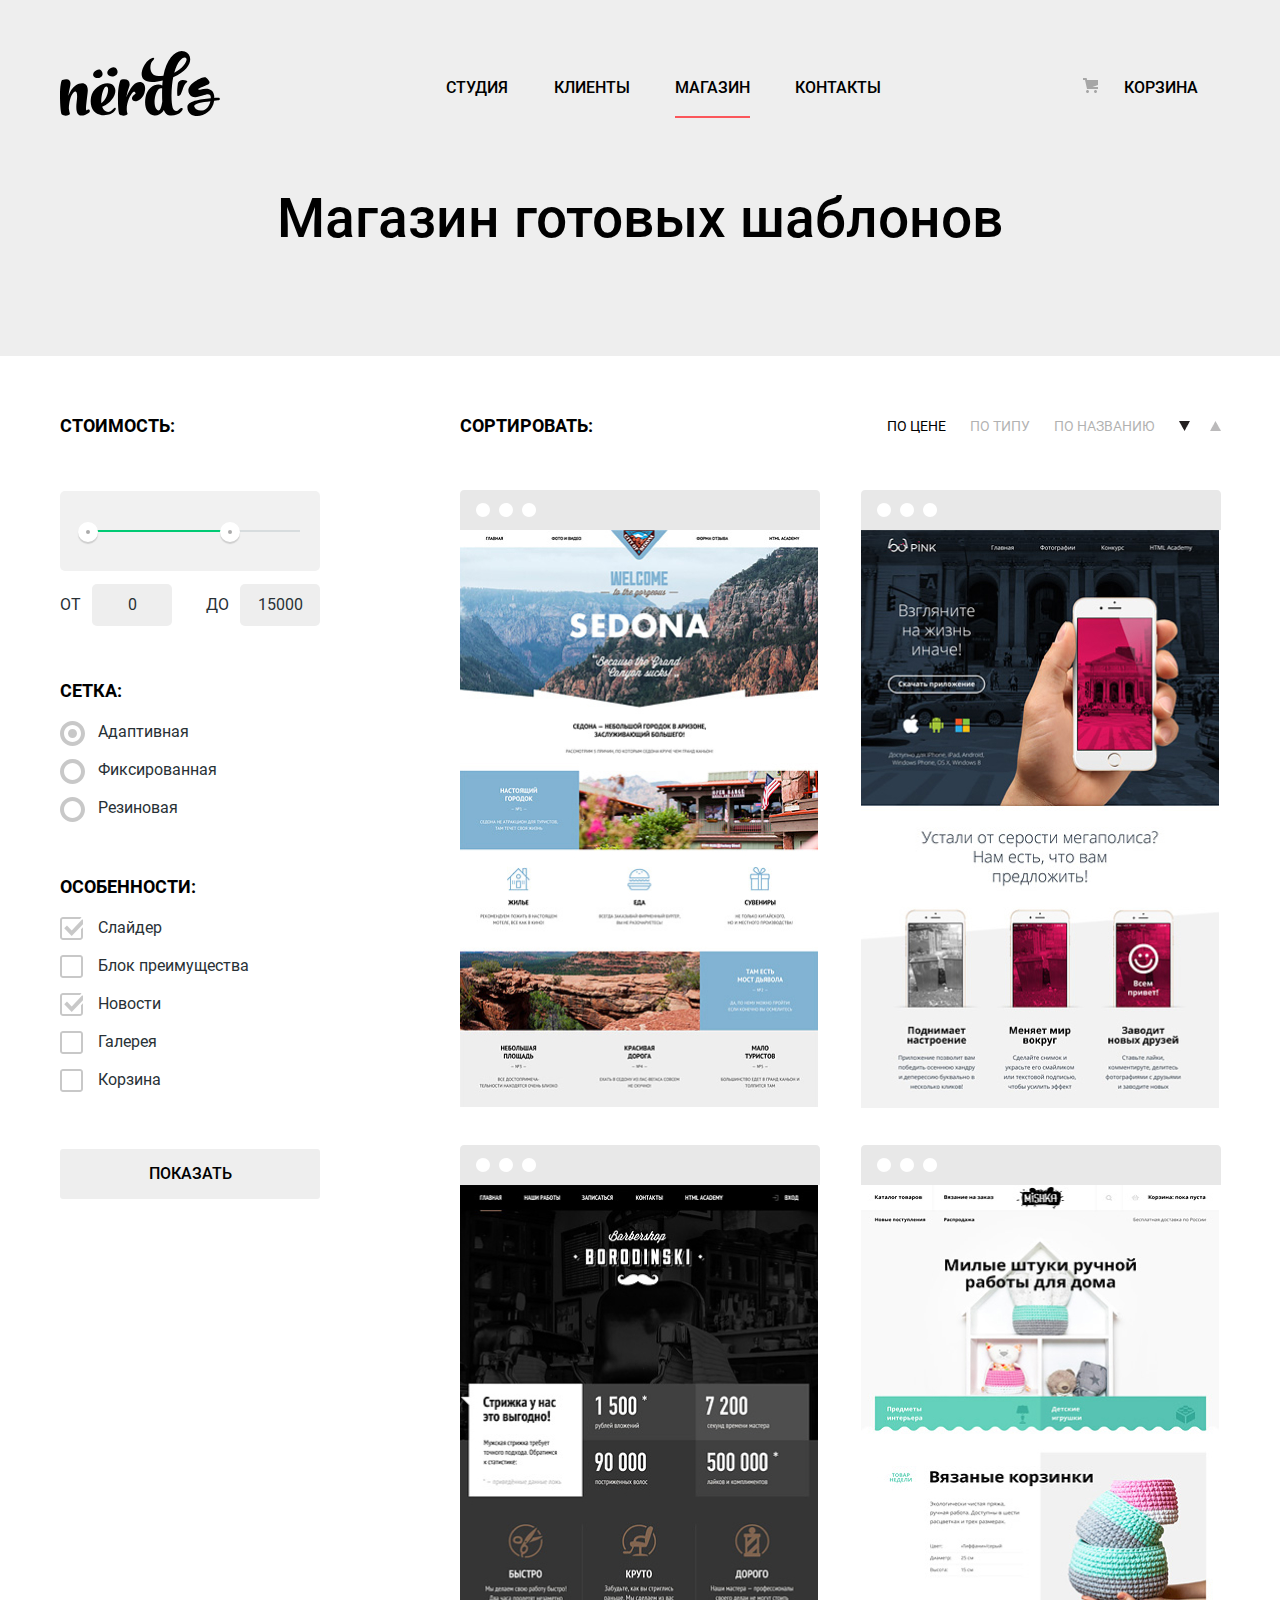
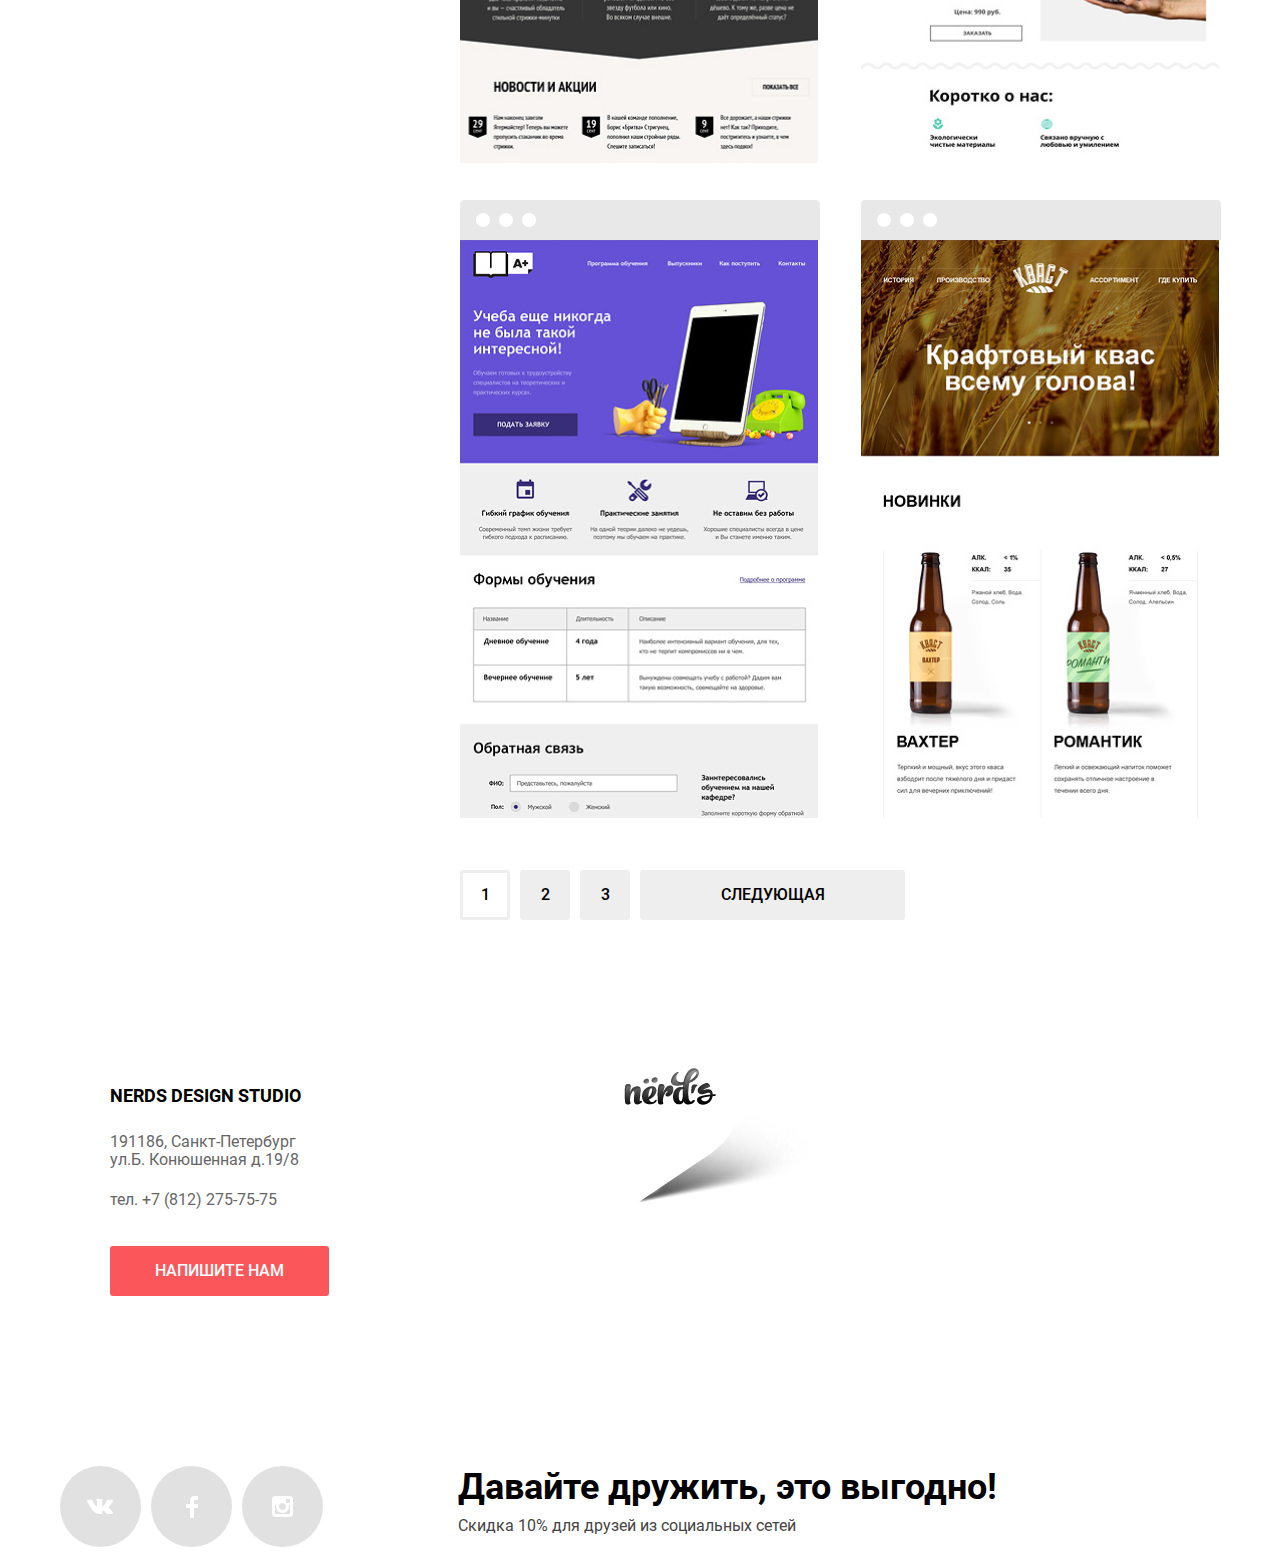
==== catalog.html @ 98591661 "Внес правки" ====
<!DOCTYPE html>
<html class="page" lang="ru">

<head>
  <meta charset="UTF-8">
  <meta name="viewport" content="width=device-width, initial-scale=1.0">
  <title>Каталог товаров</title>

  <link rel="icon" href="favicon.ico">
  <link rel="icon" href="img/favicon.svg" type="image/svg+xml">
  <link rel="apple-touch-icon" href="favicon/180.png">
  <link rel="manifest" href="manifest.webmanifest">
  <link rel="stylesheet" href="css/normalize.css">
  <link rel="stylesheet" href="css/style.css">

</head>

<body class="page__body">
  <header class="header">
    <!--Меню сайта , navigation-->
    <nav class="navigation wrapper">

      <a class="navigation__logo navigation__logo--catalog" href="index.html">
        <svg width="160" height="66" viewBox="0 0 160 66" fill="none" xmlns="http://www.w3.org/2000/svg">
          <path fill-rule="evenodd" clip-rule="evenodd"
            d="M48.031 24.783C51.682 28.757 59.647 25.158 57.062 19.861C55.336 16.305 52.75 17.13 50.904 18.041C47.208 19.82 46.509 23.088 48.031 24.783ZM42.105 22.002C44.481 26.868 37.168 30.173 33.813 26.523C32.415 24.968 33.058 21.963 36.449 20.33C38.146 19.494 40.522 18.734 42.105 22.002ZM157.936 50.374C156.715 50.5332 155.442 50.6425 154.221 50.7474L154.179 50.751V50.807C151.764 68.171 127.991 71.038 127.4 57.406C127.131 51.239 138.993 49.456 150.798 48.318C151.007 42.9112 147.233 44.1234 142.648 45.5959C137.829 47.1437 132.115 48.979 129.19 43.717C124.171 34.692 143.822 25.779 145.918 27.615C152.271 33.1766 149.4 34.2063 144.727 35.8824L144.539 35.95C135.049 39.36 138.748 40.057 140.028 39.676C147.597 37.423 154.394 38.636 154.34 47.993C154.955 47.9419 155.557 47.9025 156.154 47.8634L156.154 47.8634C156.807 47.8207 157.452 47.7784 158.097 47.722C160.403 47.507 160.564 50.157 157.936 50.374ZM150.422 51.13C141.298 52.158 133.409 53.566 134.269 56.485C135.985 62.058 147.846 63.303 150.422 51.13ZM117.79 34.23C116.975 39.88 116.996 45.881 117.678 45.918C118.012 45.937 119.982 45.572 120.617 44.411C121.226 43.2934 121.794 41.7543 122.388 40.141L122.388 40.1409L122.388 40.1409L122.388 40.1408L122.388 40.1407L122.388 40.1406L122.388 40.1405C123.586 36.8907 124.895 33.3397 126.883 32.324C129.725 30.873 118.795 27.279 117.79 34.23ZM28.883 62.666C20.964 68.004 14.664 66.825 16.671 51.818C18.121 40.914 15.723 40.297 13.549 42.376C10.704 45.073 8.921 52.099 8.865 58.788C9.12323 60.3951 9.45828 61.9889 9.869 63.564C10.203 65.194 4.962 66.879 1.895 64.575C0.837 63.79 0 55.865 0 45.131C0 36.307 1.171 30.236 2.23 29.956C10.259 27.765 11.542 31.304 9.813 37.937C9.12537 40.5343 8.65871 43.1851 8.418 45.861C10.091 41.197 12.489 37.376 15.221 35.688C22.637 31.024 28.826 33.215 27.655 42.489C25.648 59.069 25.481 61.316 27.265 60.024C29.496 58.45 30.945 61.262 28.883 62.666ZM41.766 65.142C47.176 65.761 52.807 64.074 54.982 60.59C56.821 57.667 55.316 56.655 53.197 59.015C48.737 64.131 44.109 61.826 42.158 56.655L42.66 56.487C52.082 52.721 57.992 42.493 54.257 36.704C49.126 28.723 33.069 35.86 31.061 47.045C29.221 57.386 34.016 64.299 41.766 65.142ZM41.377 53.172C47.232 49.013 49.183 39.852 47.566 37.267C45.838 34.57 42.492 38.784 41.321 49.013C41.21 50.474 41.21 51.878 41.377 53.172ZM77.125 51.051C79.188 50.376 81.494 48.499 83.091 45.992C83.538 45.289 83.914 44.657 84.43 43.012C84.3675 43.2111 84.3915 43.1204 84.4509 42.8953C84.5588 42.4863 84.7839 41.6335 84.82 41.271C84.82 41.215 84.876 40.932 84.932 40.822C86.157 33.965 81.921 30.086 76.065 33.009C72.776 34.638 68.706 40.822 66.253 47.51C66.866 43.912 67.925 40.484 69.096 37.111C71.103 31.154 67.368 28.119 60.956 29.862C59.896 30.143 57.945 37.955 57.945 46.779C57.945 57.513 58.503 63.695 59.562 64.483C62.628 66.843 68.092 65.101 67.535 63.527C67.3189 62.9291 67.1554 62.3284 66.9926 61.7303L66.977 61.673C66.977 61.504 66.977 61.335 66.922 61.167C65.861 54.196 69.933 44.532 73.278 41.946C74.17 41.215 75.396 41.721 75.564 43.632C72.832 44.981 71.94 47.342 71.94 48.353C71.94 51.107 74.727 51.781 77.125 51.051Z"
            fill="black" />
          <path fill-rule="evenodd" clip-rule="evenodd"
            d="M113.207 27.161C112.726 29.6539 112.354 32.1666 112.092 34.692C111.033 44.752 111.48 53.688 112.705 57.678C113.431 59.815 116.162 62.624 118.783 59.701C121.626 56.498 124.75 58.352 120.957 62.117C118.617 64.422 114.268 65.995 109.918 65.545C106.795 65.152 104.9 63.13 103.784 60.04C103.34 60.938 102.837 61.725 102.224 62.342C100.105 64.535 97.5389 65.772 94.2499 65.434C87.6129 64.704 83.7119 57.511 85.5509 47.281C87.5029 36.49 96.87 32.556 102.279 35.424C102.391 34.075 102.502 32.725 102.614 31.32C102.641 31.1795 102.655 31.039 102.669 30.8985C102.683 30.758 102.696 30.6175 102.724 30.477C101.079 30.8387 99.424 31.1575 97.7619 31.433C73.7869 35.423 82.0399 15.864 87.8939 10.75C94.53 5.017 95.2539 8.895 93.1909 10.188C89.5109 12.548 87.8939 26.093 98.4319 26.093C100.161 26.093 101.778 25.981 103.394 25.812C106.685 7.49 116.665 -1.391 124.75 1.532C133.726 4.792 132.779 19.067 113.207 27.161ZM102.279 51.554C102.055 48.012 102.055 44.022 102.112 39.918C102.112 39.6576 102.127 39.3974 102.141 39.1449C102.155 38.9068 102.168 38.6754 102.168 38.457C98.8219 36.939 95.5329 42.11 94.6949 49.249C93.7489 57.622 97.483 62.062 99.6029 60.04C101.22 58.409 102.056 53.237 102.279 51.554ZM126.365 8.389C124.581 5.747 118.058 8.951 114.267 22.721C123.802 18.167 127.593 10.299 126.365 8.389Z"
            fill="black" />
        </svg>
      </a>

      <ul class="navigation__list">
        <li class="navigation__item">
          <a href="blank.html">Студия</a>
        </li>
        <li class="navigation__item">
          <a href="blank.html">Клиенты</a>
        </li>
        <li class="navigation__item navigation__item--current">
          <a href="catalog.html">Магазин</a>
        </li>
        <li class="navigation__item">
          <a href="blank.html">Контакты</a>
        </li>

      </ul>

      <div class="basket">
        <a href="blank.html">
          <svg width="15" height="15" viewBox="0 0 15 15" fill="none" xmlns="http://www.w3.org/2000/svg">
            <path
              d="M4.5 15C5.32843 15 6 14.3284 6 13.5C6 12.6716 5.32843 12 4.5 12C3.67157 12 3 12.6716 3 13.5C3 14.3284 3.67157 15 4.5 15Z"
              fill="#A6A6A6" />
            <path
              d="M12.5 15C13.3284 15 14 14.3284 14 13.5C14 12.6716 13.3284 12 12.5 12C11.6716 12 11 12.6716 11 13.5C11 14.3284 11.6716 15 12.5 15Z"
              fill="#A6A6A6" />
            <path d="M15 2H4.07L3.648 0H0V2H2.031L4.016 11H15V9H9.441L15 6.951V2Z" fill="#A6A6A6" />
          </svg>
          <span>Корзина</span>
        </a>
      </div>

    </nav>
    <h1>Магазин готовых шаблонов</h1>

  </header>

  <main class="catalog wrapper">
    <!--Каталог+цены-->

    <section class="catalog__form">

      <form action="https://echo.htmlacademy.ru" method="GET">
        <fieldset class="price">
          <legend class="price__title ">Стоимость:</legend>

          <div class="price__filter">
            <div class="price__controls">
              <div class="price__scale">
                <div class="price__bar">
                </div>
              </div>
              <button class="button-price button-price--min" type="button" aria-label="Минимально"></button>
              <button class="button-price button-price--max" type="button" aria-label="Максимально"></button>
            </div>

            <label class="price__value">ОТ
              <input class="price__value price__value--min-price" type="text" name="min-price" value="0">
            </label>

            <label class="price__value">ДО
              <input class="price__value price__value--max-price" type="text" name="max-price" value="15000">
            </label>
          </div>
        </fieldset>

        <fieldset class="grid">
          <legend class="grid__title">СЕТКА:</legend>
          <label>
            <input class="grid__input visually-hidden" type="radio" name="grid" value="adaptive" checked>
            <span class="grid__text">Адаптивная</span>
          </label>

          <label>
            <input class="grid__input visually-hidden" type="radio" name="grid" value="fixed">
            <span class="grid__text">Фиксированная</span>
          </label>

          <label>
            <input class="grid__input visually-hidden" type="radio" name="grid" value="responsive" >
            <span class="grid__text">Резиновая</span>
          </label>
        </fieldset>

        <fieldset class="features">
          <legend class="features__title">ОСОБЕННОСТИ:</legend>
          <label>
            <input class="features__input visually-hidden" type="checkbox" name="slider" checked>
            <span class="features__text">Слайдер</span>
          </label>

          <label>
            <input class="features__input visually-hidden" type="checkbox" name="advantages">
            <span class="features__text">Блок преимущества</span>
          </label>

          <label>
            <input class="features__input visually-hidden" type="checkbox" name="news" checked>
            <span class="features__text">Новости</span>
          </label>

          <label>
            <input class="features__input visually-hidden" type="checkbox" name="gallery">
            <span class="features__text">Галерея</span>
          </label>

          <label>
            <input class="features__input visually-hidden" type="checkbox" name="basket" >
            <span class="features__text">Корзина</span>
          </label>

        </fieldset>

        <button class="button button--catalog" type="submit">
          <span>ПОКАЗАТЬ</span>
        </button>

      </form>

    </section>

    <section class="types">

      <div class="sort">

        <h3 class="sort__title">Сортировать:</h3>
        <ul class="sort__list">

          <li class="sort__item">
            <a class="sort__item--button sort__item--current" href="blank.html">По цене</a>
          </li>

          <li class="sort__item">
            <a class="sort__item--button" href="blank.html">По типу</a>

          </li>

          <li class="sort__item">
            <a class="sort__item--button" href="blank.html">По названию</a>
          </li>

          <li class="sort__item">
            <a class="sort__item--button sort__item--current" href="blank.html">
              <img src="img/icon-down-price.png" alt="По убыванию">
            </a>
          </li>

          <li class="sort__item">
            <a class="sort__item--button " href="blank.html">
              <img src="img/icon-up-price.png" alt="По возрастанию">
            </a>
          </li>


        </ul>

      </div>

    </section>

    <section class="templates">

      <!--Список доступных шаблонов-->
      <ul class="templates__list">
        <li class="templates__item">
          <img src="img/catalog/sedona-site.jpg" width="358" height="578" alt="Информационный сайт для туристов">

          <div class="templates__card">
            <a class="templates__title" href="blank.html">SEDONA</a>
            <p class="templates__text">Информационный сайт
              для&nbsp; туристов</p>
            <a class="button button--templates" href="blank.html" aria-label="Добавить в корзину">9900 &#8381;</a>
          </div>

        </li>
        <li class="templates__item">
          <img src="img/catalog/pink-site.jpg" width="358" height="578" alt="Приложение Pink APP">

          <div class="templates__card">
            <a class="templates__title" href="blank.html">PINK APP</a>
            <p class="templates__text">Продуктовый лендинг
              приложения для iOS и Android</p>
            <a class="button button--templates" href="blank.html" aria-label="Добавить в корзину">9900 &#8381;</a>
          </div>

        </li>
        <li class="templates__item">
          <img src="img/catalog/barbershop-site.jpg" width="358" height="578" alt="Барбершоп">

          <div class="templates__card">
            <a class="templates__title" href="blank.html">BARBERSHOP</a>
            <p class="templates__text">Сайт салона красоты.
              Для&nbsp;мужчин, да.</p>
            <a class="button button--templates" href="blank.html" aria-label="Добавить в корзину">9900 &#8381;</a>
          </div>

        </li>
        <li class="templates__item">
          <img src="img/catalog/mishka-site.jpg" width="358" height="578" alt="интернет-магазин вязынных игрушек Мишка">
          <div class="templates__card">
            <a class="templates__title" href="blank.html">MISHKA</a>
            <p class="templates__text">Интернет-магазин
              вязаных&nbsp;игрушек</p>
            <a class="button button--templates" href="blank.html" aria-label="Добавить в корзину">9900 &#8381;</a>
          </div>

        </li>
        <li class="templates__item">
          <img src="img/catalog/aplus-site.jpg" width="358" height="578"
            alt="Лендинг курсов для повышения квалификации">

          <div class="templates__card">
            <a class="templates__title" href="blank.html">A PLUS</a>
            <p class="templates__text">Лендинг курсов повышения
              квалификации</p>
            <a class="button button--templates" href="blank.html" aria-label="Добавить в корзину">9900 &#8381;</a>
          </div>

        </li>
        <li class="templates__item">
          <img src="img/catalog/kvast-site.jpg" width="358" height="578" alt="Сайт производителя крафтового пива">

          <div class="templates__card">
            <a class="templates__title" href="blank.html">КВАСТ</a>
            <p class="templates__text">Промо-сайт производителя
              крафтового кваса</p>
            <a class="button button--templates" href="blank.html" aria-label="Добавить в корзину">9900 &#8381;</a>
          </div>

        </li>

      </ul>

      <ul class="pages">
        <li class="pages__number">
          <a class="button button--pages current">
            <span>1</span>
          </a>
        </li>
        <li class="pages__number">
          <a class="button button--pages" href="blank.html">
            <span>2</span>
          </a>
        </li>
        <li class="pages__number">
          <a class="button button--pages" href=" blank.html">
            <span>3</span>
          </a>
        </li>
        <li class="pages__number">
          <a class="button button--pages" href="blank.html">
            <span>Cледующая</span>
          </a>
      </ul>

    </section>

  </main>

  <footer class="footer">

    <!--Как нас найти?-->
    <div class="map-contacts">
      <iframe class="map"src="https://www.google.com/maps/embed?pb=!1m18!1m12!1m3!1d1998.6037872533216!2d30.320858716014556!3d59.93871648187625!2m3!1f0!2f0!3f0!3m2!1i1024!2i768!4f13.1!3m3!1m2!1s0x4696310fca145cc1%3A0x42b32648d8238007!2z0JHQvtC70YzRiNCw0Y8g0JrQvtC90Y7RiNC10L3QvdCw0Y8g0YPQuy4sIDE5LzgsINCh0LDQvdC60YIt0J_QtdGC0LXRgNCx0YPRgNCzLCAxOTExODY!5e0!3m2!1sru!2sru!4v1614189239949!5m2!1sru!2sru"
        width="1400" height="416" style="border:0;" allowfullscreen="" loading="lazy">
      </iframe>
      <section class="contacts wrapper">
        <div class="write-us">
          <p class="contacts__title">NERDS DESIGN STUDIO</p>
          <p class="contacts__adress">191186, Санкт-Петербург
            ул.Б. Конюшенная д.19/8</p>
          <p class="contacts__phone">тел.
            <a href="tel:+78122757575">+7 (812) 275-75-75</a>
          </p>
          <button class="button button--contacts" type="button">Напишите нам</button>
        </div>
        <img class="marker" src="./img/marker-on-map.png" alt="маркер на карте">
      </section>
    </div>

    <div class="socials-discount wrapper">
      <ul class="socials">
        <li class="socials__item">
          <a class="socials__button" href="https://vk.com" aria-label="vk">
            <svg aria-hidden="true" focusable="false" width="27" height="15" viewBox="0 0 27 15" fill="none"
              xmlns="http://www.w3.org/2000/svg">
              <path
                d="M16.138 11.51C17.094 11.201 18.318 13.55 19.621 14.449C20.599 15.13 21.348 14.983 21.348 14.983L24.821 14.933C24.821 14.933 26.636 14.821 25.778 13.379C25.707 13.259 25.275 12.31 23.193 10.357C21.016 8.31404 21.311 8.64504 23.932 5.11304C25.529 2.96004 26.168 1.64504 25.968 1.08504C25.776 0.546037 24.603 0.686037 24.603 0.686037L20.69 0.713037C20.309 0.714037 19.986 0.832037 19.839 1.22804C19.836 1.23204 19.218 2.89404 18.394 4.30704C16.653 7.29604 15.958 7.45504 15.67 7.26804C15.009 6.83504 15.176 5.53104 15.176 4.60404C15.176 1.70704 15.608 0.499037 14.33 0.187037C13.903 0.0830374 13.591 0.0150374 12.502 0.00503741C11.11 -0.0159626 9.92797 0.00503743 9.25797 0.334037C8.81297 0.557037 8.47197 1.04604 8.67897 1.07404C8.93897 1.10904 9.52197 1.23404 9.83397 1.66004C10.235 2.21204 10.223 3.44904 10.223 3.44904C10.223 3.44904 10.452 6.86004 9.68297 7.28304C9.15497 7.57304 8.43297 6.98104 6.87997 4.26704C6.08697 2.87904 5.48797 1.34504 5.48797 1.34504C5.48797 1.34504 5.37197 1.06004 5.16197 0.904037C4.91197 0.719037 4.56197 0.660037 4.56197 0.660037L0.84797 0.684037C0.84797 0.684037 0.28997 0.700037 0.0849697 0.946037C-0.0970303 1.16404 0.0699697 1.61404 0.0699697 1.61404C0.0699697 1.61404 2.97897 8.49504 6.27297 11.961C9.29297 15.143 12.725 14.932 12.725 14.932H14.28C14.28 14.932 14.749 14.878 14.989 14.62C15.213 14.38 15.203 13.929 15.203 13.929C15.203 13.929 15.172 11.82 16.138 11.51Z"
                fill="white" />
            </svg>
          </a>
        </li>
        <li class="socials__item">
          <a class="socials__button" href="https://facebook.com" aria-label="facebook">
            <svg aria-hidden="true" focusable="false" width="12" height="22" viewBox="0 0 12 22" fill="none"
              xmlns="http://www.w3.org/2000/svg">
              <path d="M12 4V0H8C5.79086 0 4 1.79086 4 4V8H0V12H4V22H8V12H12V8H8V4H12Z" fill="white" />
            </svg>
          </a>
        </li>
        <li class="socials__item">
          <a class="socials__button" href="https://instagram.com" aria-label="instagram">
            <svg aria-hidden="true" focusable="false" width="21" height="21" viewBox="0 0 21 21" fill="none"
              xmlns="http://www.w3.org/2000/svg">
              <path fill-rule="evenodd" clip-rule="evenodd"
                d="M3 0H18C19.65 0 21 1.35 21 3V18C21 19.65 19.65 21 18 21H3C1.35 21 0 19.65 0 18V3C0 1.35 1.35 0 3 0ZM14 10.5C14 8.57 12.43 7 10.5 7C8.57 7 7 8.57 7 10.5C7 12.43 8.57 14 10.5 14C12.43 14 14 12.43 14 10.5ZM3 18V9H4.181C4.0626 9.49127 4.00186 9.99467 4 10.5C4 14.0899 6.91015 17 10.5 17C14.0899 17 17 14.0899 17 10.5C16.9986 9.99464 16.9379 9.49118 16.819 9H18V18H3ZM14 7H18V3H14V7Z"
                fill="white" />
            </svg>
          </a>
        </li>
      </ul>

      <div class="discount">
        <p class="discount__title">Давайте дружить, это выгодно!</p>
        <p class="discount__text">Скидка 10% для друзей из социальных сетей</p>
      </div>

    </div>

    <div class="popup-write-us wrapper">
      <h2 class="popup__title">НАПИШИТЕ НАМ</h2>
      <form class="feedback" action="https://echo.htmlacademy.ru" method="GET">
        <label for="name" class="feedback__name">Ваше имя:
          <input type="text" name="name" placeholder="Имя Фамилия">
        </label>
        <label for="email" class="feedback__email">Ваш email:
          <input id="email" type="text" name="email" placeholder="email@example.com">
        </label>
        <label for="textarea" class="feedback__textarea">Текст письма:
          <input id="textarea" type="text" name="textarea" placeholder="В свободной форме"></input>
        </label>
        <button class="button button--feedback" type="button" aria-label="кнопка отправить">Напишите нам</button>
      </form>
    </div>

  </footer>

</body>

</html>
---- css/style.css ----
/* FONTS */

@font-face {

  font-family: "Roboto";
  src:
    local("Roboto"),
    url("../fonts/roboto.woff2") format("woff2"),
    url("../fonts/roboto.woff") format("woff");
  font-weight: 400;
  font-style: normal;

}

@font-face {

  font-family: "Roboto";
  src:
    url("../fonts/robotobold.woff2") format("woff2"),
    url("../fonts/robotobold.woff") format("woff");
  font-weight: 700;
  font-style: bold;

}

@font-face {

  font-family: "Roboto";
  src:
    url("../fonts/robotomedium.woff2") format("woff2"),
    url("../fonts/robotomedium.woff") format("woff");
  font-weight: 500;
  font-style: normal;

}

/* CUSTOM COLORS */

:root {

  --basic-text-black: #283136;
  --basic-black: #000000;
  --basic-light-black: #4D4D4D;
  --basic-red: #FB565A;
  --basic-grey: #EEEEEE;
  --basic-green: #00CA74;
  --basic-yellow: #EFC849;
  --basic-shadow-grey: #E1E1E1;
  --basic-white: #FFFFFF;
  --contacts-grey: #666666;
  --focus-red: #E74246;
  --active-red: #D7373B;
  --focus-green: #00BC6C;
  --active-green: #00AA62;
  --focus-yellow: #EAB534;
  --active-yellow: #E5A722;
  --focus-grey: #DFDFDF;
  --active-grey: #D5D5D5;

}

/* GLOBAL */

.page {

  height: 100%;

}

.page__body {

  display: grid;
  grid-template-rows: min-content 1fr min-content;
  align-content: start;
  min-height: 100%;

  margin: 0;
  padding: 0;

  font-family: "Roboto", "Arial", sans-serif;
  font-size: 16px;
  line-height: 24px;
  font-weight: 400;
  color: var(--basic-text-black);
  background: var(--basic-white);

}

.visually-hidden {

  position: absolute;
  clip: rect(1px, 1px, 1px, 1px);
  padding: 0;
  border: 0;
  height: 1px;
  width: 1px;
  overflow: hidden;

}

img {

  max-width: 100%;
  height: auto;

}

.header {

  background-color: var(--basic-grey);

}

.wrapper {

  max-width: 1160px;
  margin: 0 auto;

}

.button {

  display: inline-block;
  padding: 16px 40px;

  font-style: normal;
  font-weight: 500;
  font-size: 16px;
  line-height: 18px;
  text-align: center;
  text-decoration: none;
  text-transform: uppercase;

  border-radius: 3px;
  border: none;
  color: var(--basic-white);
  background: var(--basic-red);

  transition: 0.6s ease-in-out
}

.button:focus,
.button:hover {

  background-color: var(--focus-red);

}

.button:active {

  background: var(--active-red);
  box-shadow: inset 0px 3px 0px rgba(0, 1, 1, 0.1);

}



/* navigation */

.navigation__logo {

  min-height: 65px;
  margin-top: 0;

}

.navigation__logo--catalog:hover,
.navigation__logo--catalog:focus {

  opacity: 0.7;

}

.navigation__logo--catalog:active {

  opacity: 0.3;

}

.navigation {

  display: grid;
  grid-template-columns: 160px 1fr 160px;
  column-gap: 40px;
  align-items: center;
  justify-items: center;
  margin-top: 50px;
  line-height: 30px;
  font-weight: 500;
  color: var(--basic-black);
  background-color: transparent;
  text-transform: uppercase;

}



.navigation__list {

  display: flex;
  flex-direction: row;
  flex-wrap: wrap;
  justify-content: center;
  min-width: 100%;
  min-height: 30px;
  margin: 0;
  padding: 0;
  list-style-type: none;

}

.navigation__item {

  position: relative;
  text-align: center;
  padding-left: 45px;
  min-width: 65px;

}



.navigation__item--current a::before {

  content: "";
  position: absolute;
  bottom: -15px;
  right: 0;
  min-width: 75px;
  height: 2px;
  background-color: var(--basic-red);
  opacity: 1;

}


.navigation__list a,
.basket a {

  color: var(--basic-black);
  text-decoration: none;

}

.basket {

  position: relative;
  text-align-last: justify;
  width: 115px;

}

.navigation__list a:hover,
.navigation__list a:focus,
.basket a:hover span,
.basket a:focus span {

  color: var(--basic-red);
  transition: 0.6s ease-in-out
}

.navigation__list a:active,
.basket a:active span {

  color: var(--basic-black);
  opacity: 30%;
  transition: 0.25s ease-in-out
}

.basket a:active>svg {

  opacity: none;

}

.basket a:active::after {

  content: "";
  position: absolute;
  bottom: -15px;
  right: 0;
  width: 100%;
  height: 2px;
  background-color: var(--basic-red);
  transition: 0.25s ease-in-out
}

/* slider */

.slider {

  position: relative;
  background-color: var(--basic-grey);

}



.slider__list {

  display: grid;
  margin: 0;
  padding: 0;
  min-height: 431px;
  list-style-type: none;
  text-align: left;

}

.slider__item--description {

  max-width: 530px;
  white-space: pre-line;
  padding-top: 20px;

}


.slider__item h2 {

  margin: 0;
  padding: 0;
  font-style: normal;
  font-weight: 500;
  font-size: 55px;
  line-height: 55px;
  color: var(--basic-black);

}

.slider__item p {

  margin: 0;
  padding: 0;
  margin-bottom: 16px;

}

.slider__item:first-child {

  background-image: url(../img/slider-first.png);
  background-position: right top;
  background-repeat: no-repeat;
}

.slider__item:nth-child(2) {

  background-image: url(../img/slider-second.png);
  background-position: right top;
  background-repeat: no-repeat;

}

.slider__item:nth-child(3) {

  background-image: url(../img/slider-third.png);
  background-position: right top;
  background-repeat: no-repeat;

}

.slider__item {

  display: none;

}

.slider__item--current {

  display: block;

}

.slider__navigation {

  position: absolute;
  top: 60%;
  left: 50%;

}

.slider__button {

  position: relative;
  border-radius: 50%;
  height: 18px;
  width: 18px;
  background: var(--basic-white);
  outline: none;
  border: none;

}

.slider__button--current {

  cursor: pointer;
  color: var(--contacts-grey);

}


/* offers */


.offers {

  padding: 0;
  margin-top: 80px;
  margin-bottom: 80px;

  background-color: var(--basic-white);


}



.offers__list {

  display: grid;
  padding: 0;
  grid-template-columns: repeat(3, 300px);
  column-gap: 100px;
  list-style: none;
}

.offers__item h2 {

  margin-bottom: 16px;
  font-family: "Roboto";
  font-style: normal;
  font-weight: 700;
  font-size: 24px;
  line-height: 30px;
  color: var(--basic-black);
  text-transform: uppercase;

}


.offers__item p {

  white-space: pre-line;
  min-width: 280px;
  min-height: 48px;
  margin-bottom: 32px;

}


/* company */


.about-company {

  display: grid;
  padding: 0;
  margin-bottom: 75px;
  grid-template-columns: 1fr 1fr;
  column-gap: 149px;
  grid-template-rows: 1fr;

}

.about-company::after {

  content: "";
  display: block;
  position: absolute;
  width: 1160px;
  height: 2px;
  background-color: var(--basic-grey);
  margin-bottom: 30px;

}

.company {

  min-width: 650px;
  margin-top: 73px;

}

.company h3 {

  margin-top: 40px;
  margin-bottom: 23px;
  font-family: inherit;
  font-size: 16px;
  font-weight: 700;
  color: var(--basic-text-black);
  text-transform: uppercase;

}

.company__title {

  margin: 0;
  margin-bottom: 32px;
  font-family: inherit;
  font-style: normal;
  font-weight: 500;
  font-size: 45px;
  line-height: 45px;
  color: var(--basic-black);

}

.company__text {

  margin: 0;

}

.company__list {

  position: relative;
  margin: 0;
  padding: 0;
  list-style: none;

}

.company__item {

  position: relative;
  padding-left: 36px;
  margin-bottom: 24px;

}

.company__item::before {

  content: "";
  position: absolute;
  left: 0;
  top: 50%;
  width: 25px;
  height: 2px;
  background-color: var(--basic-red);

}

/* company statistic */


.statistics {

  margin: 0;
  margin-top: 39px;
  padding: 0;

}

.statistics h3 {

  margin-top: 30px;
  margin-bottom: 30px;
  text-align: center;
  font-style: normal;
  font-weight: 700;
  font-size: 16px;
  line-height: 24px;
  text-transform: uppercase;
  color: var(--basic-black);

}

.indication {

  display: flex;
  align-items: flex-start;
  flex-direction: row;
  flex-wrap: wrap;
  list-style-type: none;
  padding: 0;
  margin: 0;

}

.indication li {

  max-width: 120px;
}

.indication__term {

  margin: 0;
  margin-bottom: 11px;
  font-family: "Roboto";
  font-style: normal;
  font-weight: 700;
  font-size: 45px;
  line-height: 64px;
  color: var(--basic-black);

}

.indication__text {

  margin: 0;
  font-family: inherit;
  font-weight: 400;
  font-style: normal;
  font-size: 16px;
  line-height: 18px;
  color: var(--basic-text-black);

}

.indication sup {

  font-weight: 700;
  font-style: normal;
  font-size: 26px;
  line-height: 40px;
  color: var(--basic-black);

}


.clients {

  position: relative;
  display: flex;
  height: 180px;
  flex-wrap: wrap;
  flex-direction: row;
  margin-bottom: 80px;

}

.clients::before,
.clients::after {

  content: "";
  position: absolute;
  opacity: 1;
  width: 100%;
  height: 2px;
  background-color: var(--basic-grey);

}

.clients::after {

  top: 100%;
  left: 0;

}


.clients__list {

  position: relative;
  display: flex;
  justify-content: flex-start;
  align-items: center;
  flex-wrap: wrap;
  padding: 0;
  margin: 0;
  list-style-type: none;

}

.clients__link {

  opacity: 0.2;
  padding-left: 80px;

}

.clients__item::after {

  content: "";
  position: absolute;
  margin: 0;
  width: 58px;
  height: 2px;
  top: 50%;
  opacity: 1;
  background-color: var(--basic-grey);
  transform: rotate(90deg);

}

.clients__item:last-child::after {

  display: none;

}

.clients__link:hover,
.clients__link:focus {

  opacity: 1;
  transition: 0.25s ease-in-out;

}

.clients__link:active {

  opacity: 0.1;

}



/* buttons */


.button--item {

  padding: 16px 55px;
  background: var(--basic-red);
  text-transform: none;

}

.button--item:active>span {

  opacity: 0.3;

}

.button--green {

  background-color: var(--basic-green);

}

.button--green:hover,
.button--green:focus {

  background: var(--focus-green);

}

.button--green:active {

  background: var(--active-green);

}

.button--green:active>span {

  opacity: 0.3;

}

.button--yellow {

  background-color: var(--basic-yellow);

}

.button--yellow:hover,
.button--yellow:focus {

  background: var(--focus-yellow);

}

.button--yellow:active {


  background: var(--active-yellow);

}

.button--yellow:active>span {

  opacity: 0.3;

}

.button--red {

  background-color: var(--basic-red);

}

.button--red:active>span {

  opacity: 0.3;

}

.button--catalog {

  width: 100%;
  margin-top: 57px;
  color: var(--basic-black);
  background: var(--basic-grey);
  text-transform: none;
  cursor: pointer;


}

.button--catalog:hover,
.button--catalog:focus {

  background: var(--focus-grey);
  outline: none;

}

.button--catalog:active {

  background: var(--active-grey);

}

.button--catalog:active>span {

  opacity: 0.3;

}

.button--contacts {

  padding: 16px 45px;
  margin-top: 37px;

}

.button--contacts:hover,
.button--contacts:focus {

  outline: none;

}


.socials__button:hover,
.socials__button:focus {

  background: linear-gradient(0deg, #E74246, #E74246), #FFFFFF;
  transition: 0.25s ease-in-out
}

.socials__button:active {

  background: linear-gradient(0deg, #D7373B, #D7373B), #FFFFFF;
  box-shadow: inset 0px 3px 0px rgba(0, 1, 1, 0.1);
  transition: 0.25s ease-in-out
}

.socials__button:active>svg {

  opacity: 0.3;
  transition: 0.25s ease-in-out
}

.socials__button {

  display: flex;
  align-items: center;
  justify-content: center;
  background: linear-gradient(0deg, #E1E1E1, #E1E1E1), #FFFFFF;
  width: 81px;
  height: 81px;
  border-radius: 50%;

}

.button--pages {

  display: flex;
  flex-wrap: wrap;
  justify-content: center;
  align-items: center;
  height: 50px;
  min-width: 50px;
  padding: 0;
  text-align: center;
  color: var(--basic-black);
  background: var(--basic-grey);

}

.button--pages:focus,
.button--pages:hover {

  background: var(--focus-grey);

}

.button--pages:active {

  background: var(--active-grey);
  box-shadow: inset 0px 3px 0px rgba(0, 1, 1, 0.1);

}

.button--pages:active>span {

  opacity: 0.3;

}

.current {

  box-sizing: border-box;
  background-color: var(--basic-white);
  border: 3px solid var(--basic-grey);
  border-radius: 3px;
  cursor: pointer;

}

.sort__item--button {

  opacity: 0.3;

}

.sort__item--button:hover,
.sort__item--button:focus {

  opacity: 60%;
  color: var(--basic-black);

}

.sort__item--button:active {

  color: var(--basic-black);
  opacity: 100%;

}

.sort__item--current {

  color: var(--basic-black);
  opacity: 100%;

}


/* footer */

.map-contacts {

  position: relative;

}

.contacts {

  position: relative;
  min-width: 1160px;
  margin-bottom: 15px;

}

.map {

  width: 100%;
  height: 416px;

}



.write-us {

  position: absolute;
  text-align: left;
  left: 0;
  bottom: 54px;
  padding: 53px 50px;
  background-color: var(--basic-white);

}



.contacts__title {

  margin: 0;
  margin-bottom: 22px;
  font-style: normal;
  font-weight: 700;
  font-size: 18px;
  line-height: 30px;
  color: var(--basic-black);
  text-transform: uppercase;

}

.contacts__phone,
.contacts__adress {

  white-space: pre-line;
  margin: 0;
  font-weight: 400;
  font-style: normal;
  color: var(--contacts-grey);
  font-size: 16px;
  line-height: 18px;

}

.marker {

  position: absolute;
  bottom: 150px;
  right: 350px;
  margin: auto;
  padding: 50px 50px;

}


.contacts__phone {

  white-space: normal;
  margin-top: 22px;

}

.contacts__phone a {

  font-weight: 400;
  font-style: normal;
  color: var(--contacts-grey);
  font-size: 16px;
  line-height: 18px;
  text-decoration: none;

}

.socials-discount {

  display: grid;
  grid-template-columns: 360px 1fr;

}


.socials {

  display: flex;
  flex-direction: row;
  flex-wrap: wrap;
  margin-top: 48px;
  padding: 0;
  list-style: none;

}

.socials__item {

  padding-right: 10px;

}

.discount {

  display: flex;
  flex-direction: column;
  align-self: center;
  flex-wrap: wrap;
  margin-left: 38px;

}


.discount__title {

  margin: 0;
  padding-top: 25px;
  font-weight: 700;
  font-style: normal;
  font-size: 36px;
  line-height: 36px;
  color: var(--basic-black);
  text-align: left;
  margin-bottom: 0;

}

.discount__text {

  margin: 0;
  padding-top: 10px;
  font-weight: 400;
  font-style: normal;
  font-size: 16px;
  line-height: 22px;
  color: #444444;
  text-align: left;

}

/* POPUP */

.popup-write-us {

  position: fixed;
  top: 0;
  right: 0;
  bottom: 0;
  left: 0;
  margin: auto;
  display: none;
  background: var(--basic-white);
  box-shadow: 0px 20px 40px rgba(0, 0, 0, 0.4);

}

.popup__title {

  position: relative;
  margin: 0;
  padding-left: 100px;
  padding-top: 63px;
  font-style: normal;
  font-weight: 700;
  font-size: 45px;
  line-height: 53px;
  color: var(--basic-black);

}

.popup__title::after {

  content: "";
  position: absolute;
  width: 21px;
  height: 21px;
  right: 100px;
  top: 80px;
  background-image: url(../img/popup-close-icon.svg);
  opacity: 0.3;

}

.popup__title:hover::after {

  opacity: 1;

}

.popup__title:active::after {

  opacity: 0.1;

}


.feedback {

  display: grid;
  margin: 36px 100px 85px 100px;
  grid-template-columns: repeat(2, 360px);
  column-gap: 40px;

}

.feedback input {

  font-family: "Roboto";
  font-style: normal;
  font-weight: 700;
  font-size: 16px;
  line-height: 18px;
  color: #444444;
  opacity: 0.5;

}

.feedback input:focus {

  opacity: 1;

}

.feedback__email {

  display: grid;
  grid-column: 2 / 3;
  grid-row: 1 / 2;

}

.feedback__name {

  display: grid;
  grid-column: 1 / 2;
  grid-row: 1 / 2;

}

.button--feedback {

  display: grid;
  grid-column: 1 / 2;
  grid-row: 3 / 4;
  width: 260px;
  height: 50px;
  outline: none;

}

.feedback__textarea {

  display: grid;
  grid-column: 1 / 3;
  grid-row: 2 / 3;

}

.feedback input {

  margin-top: 9px;
  margin-bottom: 32px;
  border: 2px solid #D7DCDE;
  box-sizing: border-box;
  border-radius: 3px;
  min-height: 50px;

}

.feedback__name input:hover,
.feedback__email input:hover {


  border: 2px solid #B4B9BB;
  min-height: 50px;

}

.feedback__name input:focus,
.feedback__email input:focus {

  border: 2px solid var(--basic-black);
  min-height: 50px;

}

.feedback label {

  font-family: "Roboto";
  font-style: normal;
  font-weight: 700;
  font-size: 16px;
  line-height: 18px;
  color: var(--basic-black);

}

.feedback__textarea input {

  margin-top: 9px;
  margin-bottom: 49px;
  min-height: 118px;
  outline: none;
  text-align: left;
  vertical-align: top;
  border: 2px solid #D7DCDE;
  box-sizing: border-box;
  border-radius: 3px;

}

.feedback__teaxtarea input:focus {

  border: 2px solid var(--basic-black);
  min-height: 118px
}

.feedback__textarea input:hover {

  border: 2px solid #B4B9BB;
  min-height: 118px;

}

/* Catalog Styles */


/* Catalog Form */

.catalog {

  display: grid;
  grid-template-columns: 260px 1fr;
  margin-bottom: 60px;
  margin-top: 55px;

}


.catalog__form fieldset {

  padding: 0;
  margin: 0;
  border: none;

}

.catalog__form {

  grid-row: 1 / 3;

}

.types {

  margin-left: 140px;

}

.header h1 {

  text-align: center;
  font-weight: 500;
  font-style: normal;
  font-size: 55px;
  line-height: 55px;
  color: var(--basic-black);
  padding-top: 65px;
  padding-bottom: 110px;
  margin: 0;
  padding-left: 50px;
  padding-right: 50px;

}

.price__filter {

  margin: 0;
  padding: 0;
  width: 260px;
  margin: 50px auto;

}


.price__controls {

  position: relative;
  height: 41px;
  margin-bottom: 13px;

  padding-top: 39px;
  padding-right: 20px;
  padding-left: 20px;
  background-color: #f1f1f1;
  border-radius: 5px;

}

.button-price {

  position: absolute;
  top: 31px;
  left: 0;
  width: 4px;
  height: 4px;
  padding: 2px;
  border: 8px solid #ffffff;
  background-color: #ababab;
  border-radius: 50%;
  box-shadow: 0 2px 1px 0 #cfcfcf;
  cursor: pointer;

}

.button-price--min {

  left: 18px;

}

.button-price--max {

  left: 160px;

}

.price__scale {

  height: 2px;
  background: #d7dcde;

}

.price__bar {

  width: 70%;
  height: 2px;
  background: #00ca74;

}

.grid,
.features {

  display: flex;
  flex-direction: column;
  width: 208px;

}


.price__value {

  font-style: normal;
  font-weight: 400;
  font-size: 16px;
  line-height: 22px;
  color: var(--basic-text-black);

}


.grid__input+span::before {

  content: "";
  position: absolute;
  left: 0;
  top: 15px;
  width: 25px;
  height: 25px;
  background-image: url(../img/catalog/grid-radio-off.svg);
  background-repeat: no-repeat;
  background-position: 0 0;
  opacity: 0.3;

}

.grid__input+span:hover::before,
.grid__input+span:focus::before {

  opacity: 1;

}

.grid__input:disabled+span::before {

  opacity: 0.1;

}


.grid__input:checked+span::after {

  content: "";
  position: absolute;
  left: 8px;
  top: 23px;
  width: 9px;
  height: 9px;
  background-image: url(../img/catalog/grid-radio-on.svg);
  background-repeat: no-repeat;
  background-position: 0 0;
  opacity: 0.3;

}

.grid__input:checked+span:hover::after,
.grid__input:checked+span:focus::after {

  opacity: 1;

}

.grid__input:checked:disabled+span::after {

  opactiy: 0.1;

}

.price__value input {

  width: 80px;
  padding: 10px 0;
  margin-left: 7px;
  border: none;
  border-radius: 5px;
  text-align: center;
  font-family: inherit;
  font-size: inherit;
  line-height: 22px;
  color: var(--basic-text-black);
  background: var(--basic-grey);

}

.price__value--min-price {

  margin-right: 30px;

}

.features__title,
.grid__title,
.price__title {

  font-style: normal;
  font-weight: 700;
  font-size: 18px;
  line-height: 30px;
  color: var(--basic-black);
  text-transform: uppercase;

}


.grid__text,
.features__text {

  font-style: normal;
  font-weight: 400;
  font-size: 16px;
  line-height: 19px;
  color: var(--basic-text-black);

}



.features__title {

  padding-top: 52px;

}


.features__input+span::before {

  content: "";
  position: absolute;
  display: block;
  left: 0;
  top: 15px;
  width: 23px;
  height: 23px;
  background-image: url(../img/catalog/features-checkbox-off.svg);
  background-repeat: no-repeat;
  background-position: 0 0;
  opacity: 0.3;

}

.features__input:checked+span::before {

  content: "";
  position: absolute;
  left: 0px;
  top: 15px;
  width: 23px;
  height: 23px;
  background-image: url(../img/catalog/features-checkbox-on.svg);
  background-repeat: no-repeat;
  background-position: 0 0;
}

.features__input:checked+span:hover::before,
.features__input:checked+span:focus::before {

  opacity: 1;

}

.features__input:checked:disabled+span::before {

  opacity: 0.1;

}

.features__input:disabled+span::before {

  opacity: 0.1;

}

.features__input+span:hover::before,
.features__input+span:focus::before {

  opacity: 1;

}


.features label,
.grid label {

  position: relative;
  display: block;
  cursor: pointer;
  padding-top: 14px;
  padding-left: 38px;

}

.sort {

  display: flex;
  flex-direction: row;
  justify-content: space-between;
  text-transform: uppercase;

}

.sort__title {

  display: flex;
  margin: 0;
  font-style: normal;
  font-weight: 700;
  font-size: 18px;
  line-height: 30px;
  color: var(--basic-black);

}

.sort__list {

  display: flex;
  align-self: center;
  justify-content: flex-end;
  flex-wrap: wrap;
  margin: 0;
  padding: 0;
  font-style: normal;
  font-weight: 400;
  font-size: 14px;
  line-height: 18px;
  color: var(--basic-black);
  list-style-type: none;

}


.sort__item {

  padding-right: 24px;

}

.sort__item:last-child {

  padding-right: 0;

}

.sort__item:nth-child(4) {

  padding-right: 20px;

}

.sort__item a {

  color: var(--basic-black);
  text-decoration: none;

}

/* templates */


.button--templates {

  margin-top: 32px;
  margin-bottom: 48px;
  padding: 16px 75px;

}

.templates {

  margin-left: 140px;

}

.templates__card {


  position: absolute;
  bottom: 0;
  opacity: 0;
  left: 0;
  width: 100%;
  background: var(--basic-grey);
  text-align: center;
  outline: none;
  cursor: pointer;
  transition: 0.5s ease-in-out
}


.templates__list {

  display: grid;
  grid-template-columns: 1fr 1fr;
  row-gap: 30px;
  column-gap: 41px;
  padding: 0;
  margin: 0;
  margin-top: 49px;
  margin-bottom: 45px;
  list-style: none;

}

.templates__item {

  position: relative;
  min-width: 360px;
  min-height: 580px;
  box-sizing: border-box;

}



.templates__title {

  display: inline-block;
  margin: 0;
  padding-top: 28px;
  padding-bottom: 13px;
  text-decoration: none;
  font-style: normal;
  font-weight: 700;
  font-size: 18px;
  line-height: 30px;
  text-align: center;
  text-transform: uppercase;
  color: var(--basic-black);

}

.templates__title:hover,
.templates__title:focus {

  color: var(--basic-red);

}


.templates__title:active {

  color: var(--basic-black);
  opacity: 30%;

}

.templates__text {

  margin: 0;
  min-width: 255px;
  min-height: 36px;
  white-space: pre-line;
  font-style: normal;
  font-weight: 400;
  font-size: 16px;
  line-height: 18px;
  color: #666666;

}

.templates__item::before {

  content: "";
  display: block;
  position: relative;
  width: 100%;
  height: 40px;
  background-image: url(../img/catalog/browse-template.svg);
  opacity: 0.12;
  top: 0;
  left: 0;

}


.templates__item:hover::before,
.templates__item:focus::before {

  opacity: 1;
}

.templates__item:focus,
.templates__item:hover {

  box-shadow: 0px 6px 15px rgba(0, 1, 1, 0.25);

}


.templates__item:hover>svg,
.templates__item:focus>svg {

  opacity: 1;

}

.templates__item:hover>.templates__card,
.templates__item:focus>.templates__card {

  opacity: 1;

}

.pages {

  display: flex;
  flex-wrap: wrap;
  margin:0;
  padding: 0;
  font-style: normal;
  font-weight: 500;
  font-size: 16px;
  line-height: 18px;
  list-style-type: none;

}

.pages a {


  color: var(--basic-black);
  text-decoration: none;
  margin-right: 10px;
  vertical-align: middle;
}

.pages li:last-child {

  width: 275px;

}
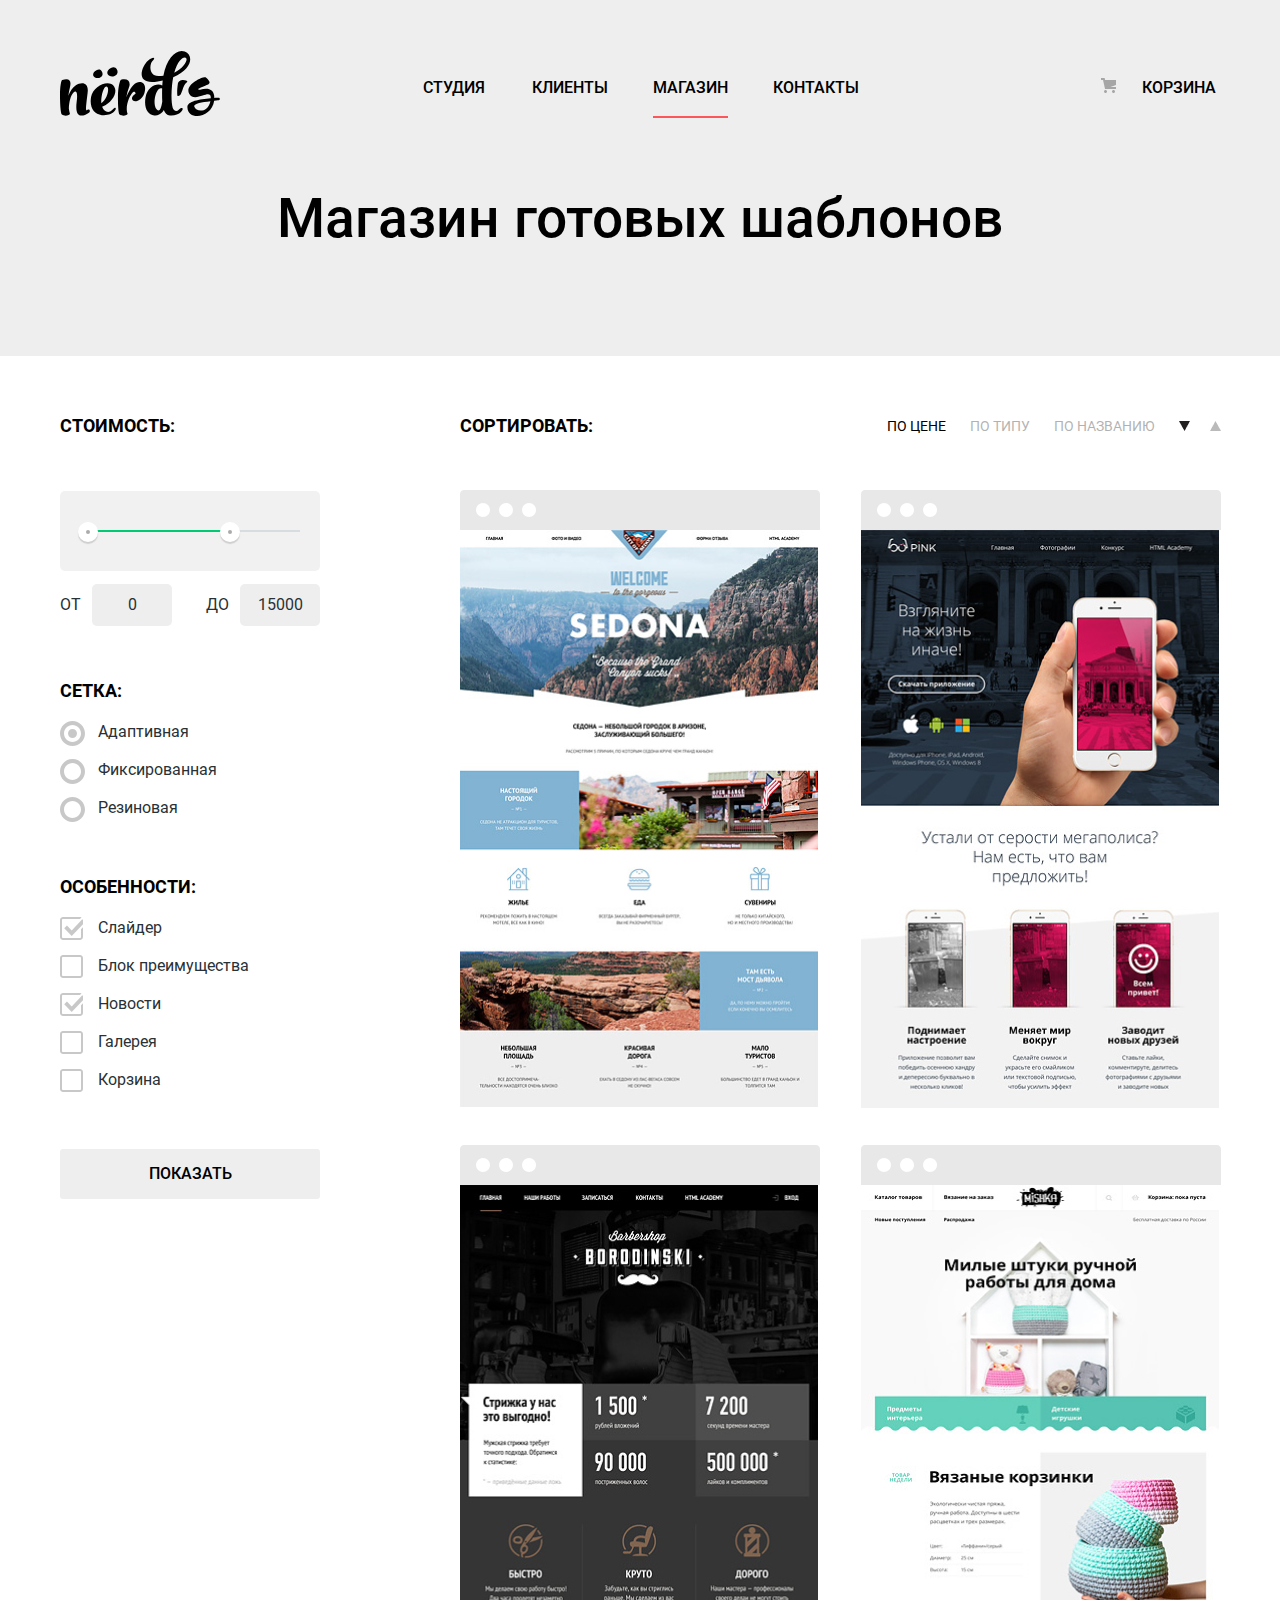
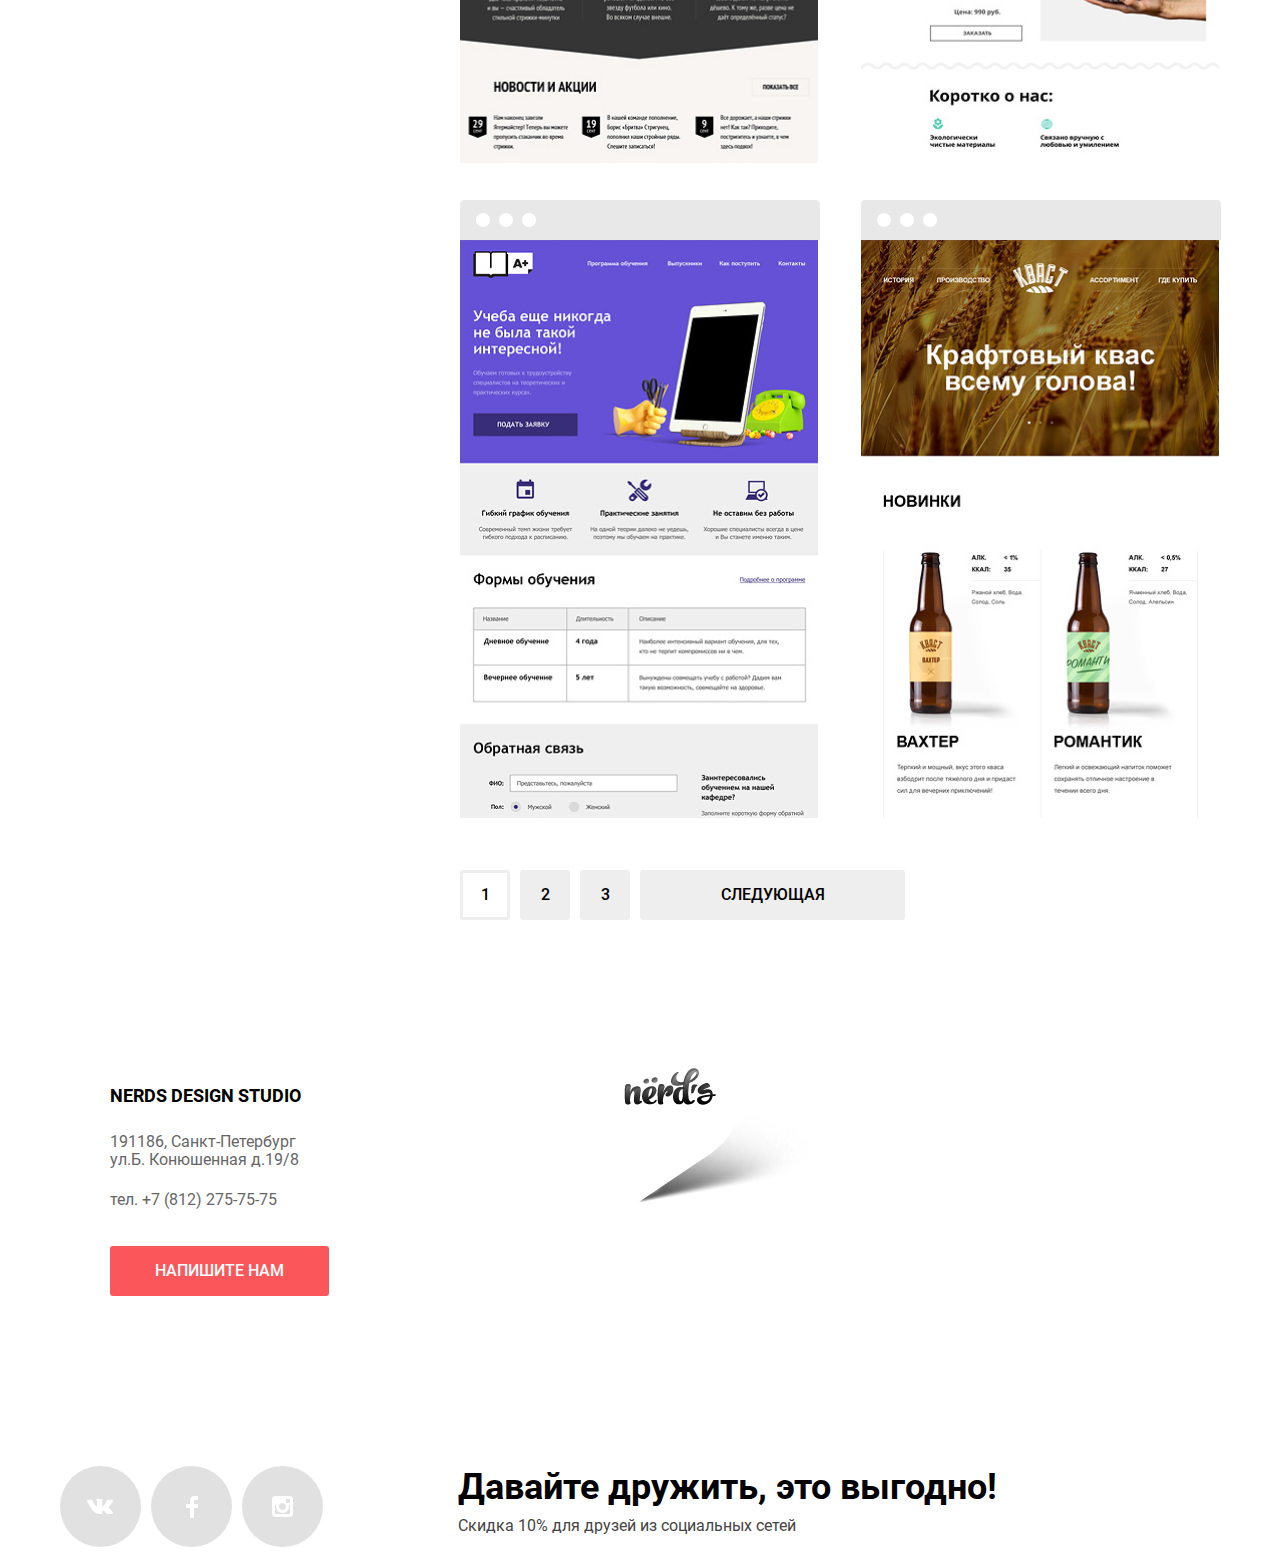
==== commit 656520dd: "внес правки, где-то переделал)" ====
--- a/catalog.html
+++ b/catalog.html
@@ -20,7 +20,7 @@
     <!--Меню сайта , navigation-->
     <nav class="navigation wrapper">
 
-      <a class="navigation__logo navigation__logo--catalog" href="index.html">
+      <a class="navigation__logo navigation__logo--catalog" href="index.html" aria-label="Логотип Нёрдс">
         <svg width="160" height="66" viewBox="0 0 160 66" fill="none" xmlns="http://www.w3.org/2000/svg">
           <path fill-rule="evenodd" clip-rule="evenodd"
             d="M48.031 24.783C51.682 28.757 59.647 25.158 57.062 19.861C55.336 16.305 52.75 17.13 50.904 18.041C47.208 19.82 46.509 23.088 48.031 24.783ZM42.105 22.002C44.481 26.868 37.168 30.173 33.813 26.523C32.415 24.968 33.058 21.963 36.449 20.33C38.146 19.494 40.522 18.734 42.105 22.002ZM157.936 50.374C156.715 50.5332 155.442 50.6425 154.221 50.7474L154.179 50.751V50.807C151.764 68.171 127.991 71.038 127.4 57.406C127.131 51.239 138.993 49.456 150.798 48.318C151.007 42.9112 147.233 44.1234 142.648 45.5959C137.829 47.1437 132.115 48.979 129.19 43.717C124.171 34.692 143.822 25.779 145.918 27.615C152.271 33.1766 149.4 34.2063 144.727 35.8824L144.539 35.95C135.049 39.36 138.748 40.057 140.028 39.676C147.597 37.423 154.394 38.636 154.34 47.993C154.955 47.9419 155.557 47.9025 156.154 47.8634L156.154 47.8634C156.807 47.8207 157.452 47.7784 158.097 47.722C160.403 47.507 160.564 50.157 157.936 50.374ZM150.422 51.13C141.298 52.158 133.409 53.566 134.269 56.485C135.985 62.058 147.846 63.303 150.422 51.13ZM117.79 34.23C116.975 39.88 116.996 45.881 117.678 45.918C118.012 45.937 119.982 45.572 120.617 44.411C121.226 43.2934 121.794 41.7543 122.388 40.141L122.388 40.1409L122.388 40.1409L122.388 40.1408L122.388 40.1407L122.388 40.1406L122.388 40.1405C123.586 36.8907 124.895 33.3397 126.883 32.324C129.725 30.873 118.795 27.279 117.79 34.23ZM28.883 62.666C20.964 68.004 14.664 66.825 16.671 51.818C18.121 40.914 15.723 40.297 13.549 42.376C10.704 45.073 8.921 52.099 8.865 58.788C9.12323 60.3951 9.45828 61.9889 9.869 63.564C10.203 65.194 4.962 66.879 1.895 64.575C0.837 63.79 0 55.865 0 45.131C0 36.307 1.171 30.236 2.23 29.956C10.259 27.765 11.542 31.304 9.813 37.937C9.12537 40.5343 8.65871 43.1851 8.418 45.861C10.091 41.197 12.489 37.376 15.221 35.688C22.637 31.024 28.826 33.215 27.655 42.489C25.648 59.069 25.481 61.316 27.265 60.024C29.496 58.45 30.945 61.262 28.883 62.666ZM41.766 65.142C47.176 65.761 52.807 64.074 54.982 60.59C56.821 57.667 55.316 56.655 53.197 59.015C48.737 64.131 44.109 61.826 42.158 56.655L42.66 56.487C52.082 52.721 57.992 42.493 54.257 36.704C49.126 28.723 33.069 35.86 31.061 47.045C29.221 57.386 34.016 64.299 41.766 65.142ZM41.377 53.172C47.232 49.013 49.183 39.852 47.566 37.267C45.838 34.57 42.492 38.784 41.321 49.013C41.21 50.474 41.21 51.878 41.377 53.172ZM77.125 51.051C79.188 50.376 81.494 48.499 83.091 45.992C83.538 45.289 83.914 44.657 84.43 43.012C84.3675 43.2111 84.3915 43.1204 84.4509 42.8953C84.5588 42.4863 84.7839 41.6335 84.82 41.271C84.82 41.215 84.876 40.932 84.932 40.822C86.157 33.965 81.921 30.086 76.065 33.009C72.776 34.638 68.706 40.822 66.253 47.51C66.866 43.912 67.925 40.484 69.096 37.111C71.103 31.154 67.368 28.119 60.956 29.862C59.896 30.143 57.945 37.955 57.945 46.779C57.945 57.513 58.503 63.695 59.562 64.483C62.628 66.843 68.092 65.101 67.535 63.527C67.3189 62.9291 67.1554 62.3284 66.9926 61.7303L66.977 61.673C66.977 61.504 66.977 61.335 66.922 61.167C65.861 54.196 69.933 44.532 73.278 41.946C74.17 41.215 75.396 41.721 75.564 43.632C72.832 44.981 71.94 47.342 71.94 48.353C71.94 51.107 74.727 51.781 77.125 51.051Z"
@@ -38,7 +38,7 @@
         <li class="navigation__item">
           <a href="blank.html">Клиенты</a>
         </li>
-        <li class="navigation__item navigation__item--current">
+        <li class="navigation__item navigation--current">
           <a href="catalog.html">Магазин</a>
         </li>
         <li class="navigation__item">
@@ -48,7 +48,7 @@
       </ul>
 
       <div class="basket">
-        <a href="blank.html">
+        <a href="blank.html" aria-label="Корзина">
           <svg width="15" height="15" viewBox="0 0 15 15" fill="none" xmlns="http://www.w3.org/2000/svg">
             <path
               d="M4.5 15C5.32843 15 6 14.3284 6 13.5C6 12.6716 5.32843 12 4.5 12C3.67157 12 3 12.6716 3 13.5C3 14.3284 3.67157 15 4.5 15Z"
@@ -109,7 +109,7 @@
           </label>
 
           <label>
-            <input class="grid__input visually-hidden" type="radio" name="grid" value="responsive" >
+            <input class="grid__input visually-hidden" type="radio" name="grid" value="responsive">
             <span class="grid__text">Резиновая</span>
           </label>
         </fieldset>
@@ -137,7 +137,7 @@
           </label>
 
           <label>
-            <input class="features__input visually-hidden" type="checkbox" name="basket" >
+            <input class="features__input visually-hidden" type="checkbox" name="basket">
             <span class="features__text">Корзина</span>
           </label>
 
@@ -293,7 +293,8 @@
 
     <!--Как нас найти?-->
     <div class="map-contacts">
-      <iframe class="map"src="https://www.google.com/maps/embed?pb=!1m18!1m12!1m3!1d1998.6037872533216!2d30.320858716014556!3d59.93871648187625!2m3!1f0!2f0!3f0!3m2!1i1024!2i768!4f13.1!3m3!1m2!1s0x4696310fca145cc1%3A0x42b32648d8238007!2z0JHQvtC70YzRiNCw0Y8g0JrQvtC90Y7RiNC10L3QvdCw0Y8g0YPQuy4sIDE5LzgsINCh0LDQvdC60YIt0J_QtdGC0LXRgNCx0YPRgNCzLCAxOTExODY!5e0!3m2!1sru!2sru!4v1614189239949!5m2!1sru!2sru"
+      <iframe class="map"
+        src="https://www.google.com/maps/embed?pb=!1m18!1m12!1m3!1d1998.6037872533216!2d30.320858716014556!3d59.93871648187625!2m3!1f0!2f0!3f0!3m2!1i1024!2i768!4f13.1!3m3!1m2!1s0x4696310fca145cc1%3A0x42b32648d8238007!2z0JHQvtC70YzRiNCw0Y8g0JrQvtC90Y7RiNC10L3QvdCw0Y8g0YPQuy4sIDE5LzgsINCh0LDQvdC60YIt0J_QtdGC0LXRgNCx0YPRgNCzLCAxOTExODY!5e0!3m2!1sru!2sru!4v1614189239949!5m2!1sru!2sru"
         width="1400" height="416" style="border:0;" allowfullscreen="" loading="lazy">
       </iframe>
       <section class="contacts wrapper">
@@ -349,11 +350,11 @@
 
     </div>
 
-    <div class="popup-write-us wrapper">
+    <div class="popup wrapper">
       <h2 class="popup__title">НАПИШИТЕ НАМ</h2>
       <form class="feedback" action="https://echo.htmlacademy.ru" method="GET">
         <label for="name" class="feedback__name">Ваше имя:
-          <input type="text" name="name" placeholder="Имя Фамилия">
+          <input id ="name" type="text" name="name" placeholder="Имя Фамилия">
         </label>
         <label for="email" class="feedback__email">Ваш email:
           <input id="email" type="text" name="email" placeholder="email@example.com">
@@ -361,12 +362,17 @@
         <label for="textarea" class="feedback__textarea">Текст письма:
           <input id="textarea" type="text" name="textarea" placeholder="В свободной форме"></input>
         </label>
-        <button class="button button--feedback" type="button" aria-label="кнопка отправить">Напишите нам</button>
+        <button class="button button--feedback" type="submit" aria-label="кнопка отправить">Напишите нам</button>
+        <button class="popup__close" type="button" aria-label="Закрыть"></button>
       </form>
     </div>
 
+
   </footer>
 
+  <script src="js/modal.js">
+  </script>
+
 </body>
 
 </html>
--- a/css/style.css
+++ b/css/style.css
@@ -33,6 +33,50 @@
   font-style: normal;
 
 }
+
+/* Animations */
+
+@keyframes bounce {
+  0% {
+    transform: translateY(-2000px);
+  }
+
+  70% {
+    transform: translateY(30px);
+  }
+
+  90% {
+    transform: translateY(-10px);
+  }
+
+  100% {
+    transform: translateY(0);
+  }
+}
+
+@keyframes shake {
+
+  0%,
+  100% {
+    transform: translateX(0);
+  }
+
+  10%,
+  30%,
+  50%,
+  70%,
+  90% {
+    transform: translateX(-10px);
+  }
+
+  20%,
+  40%,
+  60%,
+  80% {
+    transform: translateX(10px);
+  }
+}
+
 
 /* CUSTOM COLORS */
 
@@ -47,6 +91,7 @@
   --basic-yellow: #EFC849;
   --basic-shadow-grey: #E1E1E1;
   --basic-white: #FFFFFF;
+  --basic-discount-text: #444444;
   --contacts-grey: #666666;
   --focus-red: #E74246;
   --active-red: #D7373B;
@@ -113,6 +158,7 @@
 
 .wrapper {
 
+  position: relative;
   max-width: 1160px;
   margin: 0 auto;
 
@@ -213,19 +259,25 @@
 
   position: relative;
   text-align: center;
-  padding-left: 45px;
+  padding-right: 45px;
   min-width: 65px;
 
 }
 
-
-
-.navigation__item--current a::before {
+.navigation__item:last-child {
+
+  padding-right: 0;
+
+}
+
+
+
+.navigation--current::before {
 
   content: "";
   position: absolute;
   bottom: -15px;
-  right: 0;
+  left: 0;
   min-width: 75px;
   height: 2px;
   background-color: var(--basic-red);
@@ -246,7 +298,8 @@
 
   position: relative;
   text-align-last: justify;
-  width: 115px;
+  padding-left: 37px;
+  min-width: 115px;
 
 }
 
@@ -267,23 +320,7 @@
   transition: 0.25s ease-in-out
 }
 
-.basket a:active>svg {
-
-  opacity: none;
-
-}
-
-.basket a:active::after {
-
-  content: "";
-  position: absolute;
-  bottom: -15px;
-  right: 0;
-  width: 100%;
-  height: 2px;
-  background-color: var(--basic-red);
-  transition: 0.25s ease-in-out
-}
+
 
 /* slider */
 
@@ -373,10 +410,11 @@
 
 .slider__navigation {
 
+  display: flex;
   position: absolute;
-  top: 60%;
+  bottom: 24%;
   left: 50%;
-
+  transform: translateX(-50%);
 }
 
 .slider__button {
@@ -385,16 +423,26 @@
   border-radius: 50%;
   height: 18px;
   width: 18px;
+  margin-right: 10px;
   background: var(--basic-white);
   outline: none;
   border: none;
-
-}
-
-.slider__button--current {
-
   cursor: pointer;
-  color: var(--contacts-grey);
+
+
+}
+
+.slider__button--current::before {
+
+  content: "";
+  display: inline-block;
+  position: relative;
+  width: 2px;
+  height: 2px;
+  right: 0;
+  bottom: 3px;
+  border: 2px solid #E1E1E1;
+  border-radius: 50%;
 
 }
 
@@ -413,7 +461,19 @@
 
 }
 
-
+.offers__item--applications img {
+
+  display: block;
+  background: var(--basic-green);
+
+}
+
+.offers__item--presentations img {
+
+  display: block;
+  background: var(--basic-yellow);
+
+}
 
 .offers__list {
 
@@ -623,7 +683,7 @@
 
   position: relative;
   display: flex;
-  height: 180px;
+  min-height: 180px;
   flex-wrap: wrap;
   flex-direction: row;
   margin-bottom: 80px;
@@ -652,21 +712,33 @@
 
 .clients__list {
 
+  display: grid;
+  grid-template-columns: repeat(4, 1fr);
+  column-gap: 40px;
+  row-gap: 30px;
+  align-items: center;
+  margin: 0;
+  padding-left: 0;
+  list-style: none;
+  padding-top: 50px;
+  padding-bottom: 44px;
+
+}
+
+
+.clients__item {
+
   position: relative;
-  display: flex;
-  justify-content: flex-start;
-  align-items: center;
-  flex-wrap: wrap;
-  padding: 0;
-  margin: 0;
-  list-style-type: none;
-
-}
+  padding: 0 40px;
+
+}
+
+
+
 
 .clients__link {
 
   opacity: 0.2;
-  padding-left: 80px;
 
 }
 
@@ -675,12 +747,13 @@
   content: "";
   position: absolute;
   margin: 0;
-  width: 58px;
-  height: 2px;
-  top: 50%;
+  margin-left: 50px;
+  width: 2px;
+  height: 58px;
+  bottom: 50%;
   opacity: 1;
   background-color: var(--basic-grey);
-  transform: rotate(90deg);
+  transform: translateY(50%);
 
 }
 
@@ -837,20 +910,20 @@
 .socials__button:focus {
 
   background: linear-gradient(0deg, #E74246, #E74246), #FFFFFF;
-  transition: 0.25s ease-in-out
+  transition: 0.25s ease-in-out;
 }
 
 .socials__button:active {
 
   background: linear-gradient(0deg, #D7373B, #D7373B), #FFFFFF;
   box-shadow: inset 0px 3px 0px rgba(0, 1, 1, 0.1);
-  transition: 0.25s ease-in-out
+  transition: 0.25s ease-in-out;
 }
 
 .socials__button:active>svg {
 
   opacity: 0.3;
-  transition: 0.25s ease-in-out
+  transition: 0.25s ease-in-out;
 }
 
 .socials__button {
@@ -1097,18 +1170,34 @@
 
 /* POPUP */
 
-.popup-write-us {
-
+
+
+.popup {
+
+  display: none;
   position: fixed;
   top: 0;
   right: 0;
   bottom: 0;
   left: 0;
+  max-width: 960px;
+  max-height: 590px;
   margin: auto;
-  display: none;
   background: var(--basic-white);
   box-shadow: 0px 20px 40px rgba(0, 0, 0, 0.4);
 
+}
+
+.popup-show {
+
+  display: block;
+  animation: bounce 0.6s;
+
+}
+
+.popup-error {
+
+  animation: shake 0.6s;
 }
 
 .popup__title {
@@ -1125,26 +1214,29 @@
 
 }
 
-.popup__title::after {
-
-  content: "";
+.popup__close {
+
   position: absolute;
   width: 21px;
   height: 21px;
-  right: 100px;
-  top: 80px;
+  right: 0;
+  top: -20%;
   background-image: url(../img/popup-close-icon.svg);
   opacity: 0.3;
-
-}
-
-.popup__title:hover::after {
+  border: none;
+  background-color: white;
+  outline: none;
+  transition: 0.25 ease-in-out;
+
+}
+
+.popup__close:hover {
 
   opacity: 1;
 
 }
 
-.popup__title:active::after {
+.popup__close:active {
 
   opacity: 0.1;
 
@@ -1152,7 +1244,7 @@
 
 
 .feedback {
-
+  position: relative;
   display: grid;
   margin: 36px 100px 85px 100px;
   grid-template-columns: repeat(2, 360px);
@@ -1393,7 +1485,7 @@
 
   width: 70%;
   height: 2px;
-  background: #00ca74;
+  background: var(--basic-green);
 
 }
 
@@ -1762,7 +1854,7 @@
   font-weight: 400;
   font-size: 16px;
   line-height: 18px;
-  color: #666666;
+  color: var(--contacts-grey);
 
 }
 
@@ -1795,13 +1887,6 @@
 }
 
 
-.templates__item:hover>svg,
-.templates__item:focus>svg {
-
-  opacity: 1;
-
-}
-
 .templates__item:hover>.templates__card,
 .templates__item:focus>.templates__card {
 
@@ -1813,7 +1898,7 @@
 
   display: flex;
   flex-wrap: wrap;
-  margin:0;
+  margin: 0;
   padding: 0;
   font-style: normal;
   font-weight: 500;
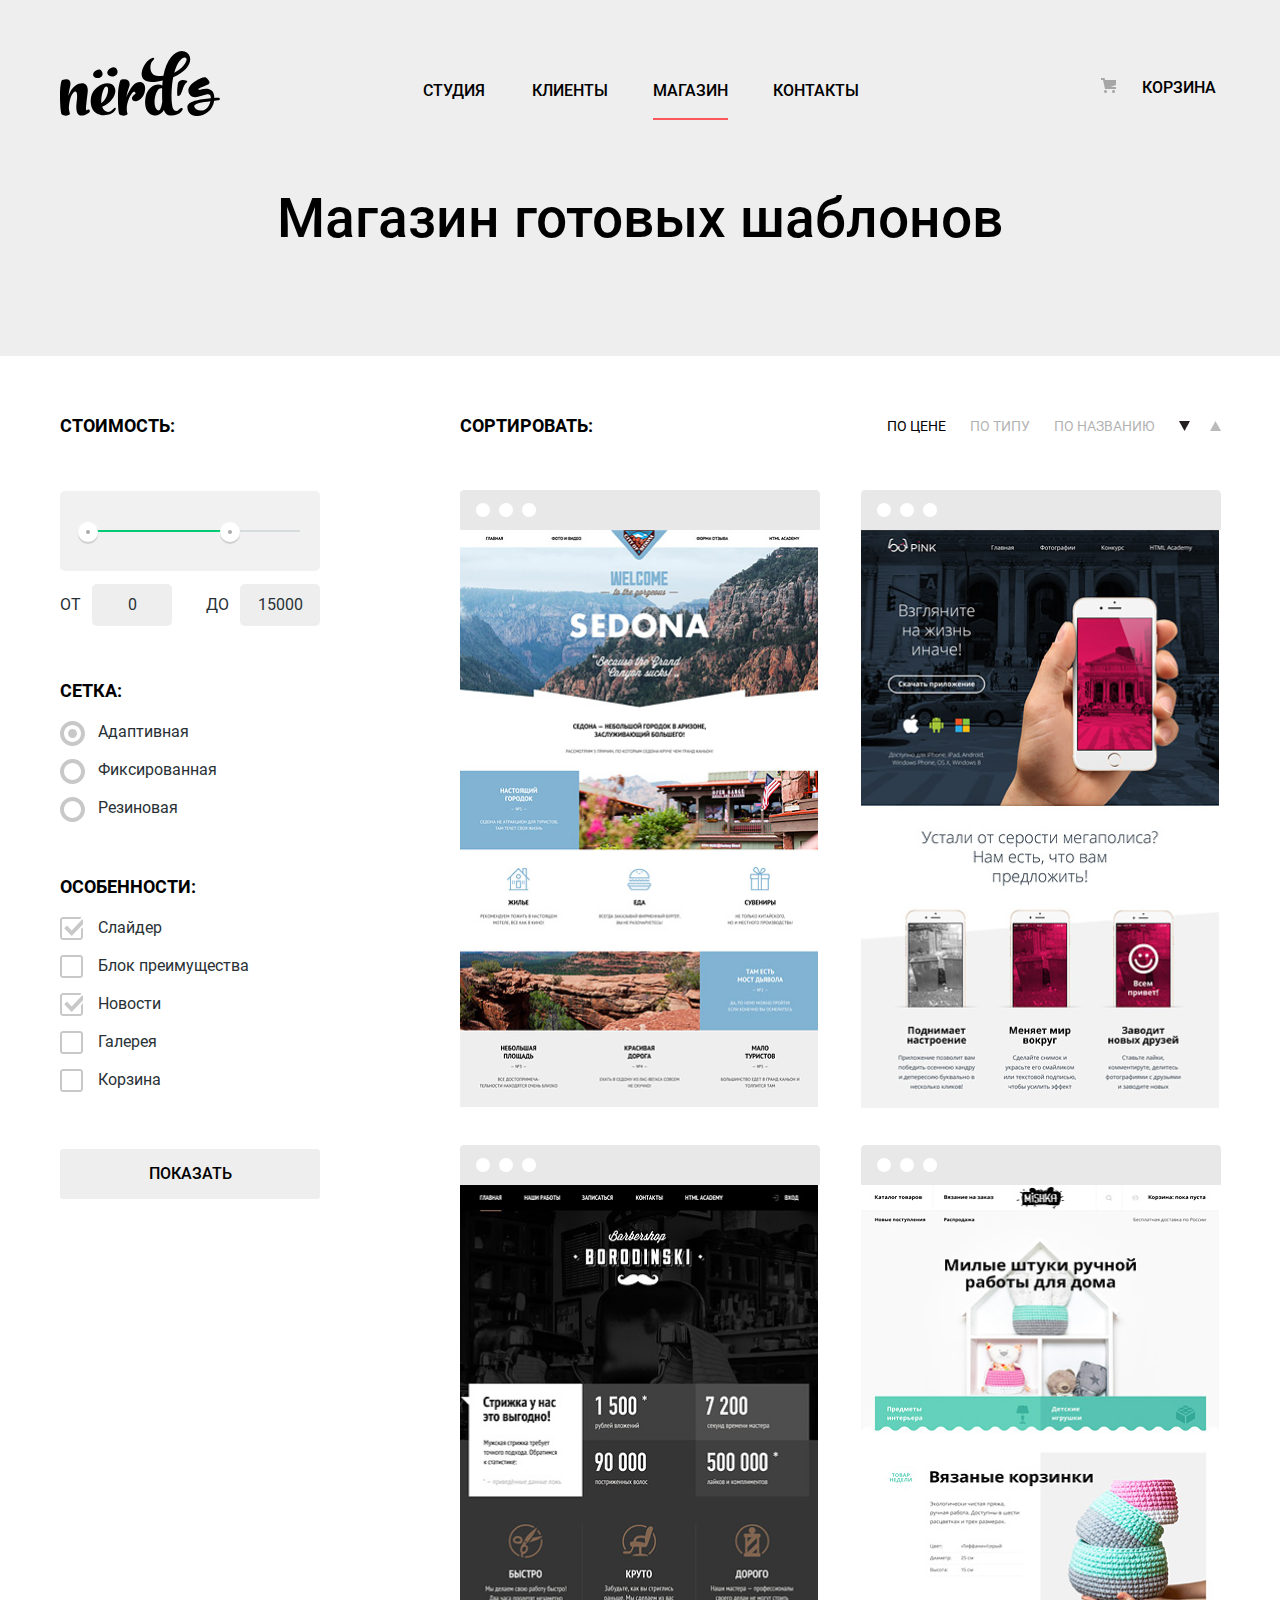
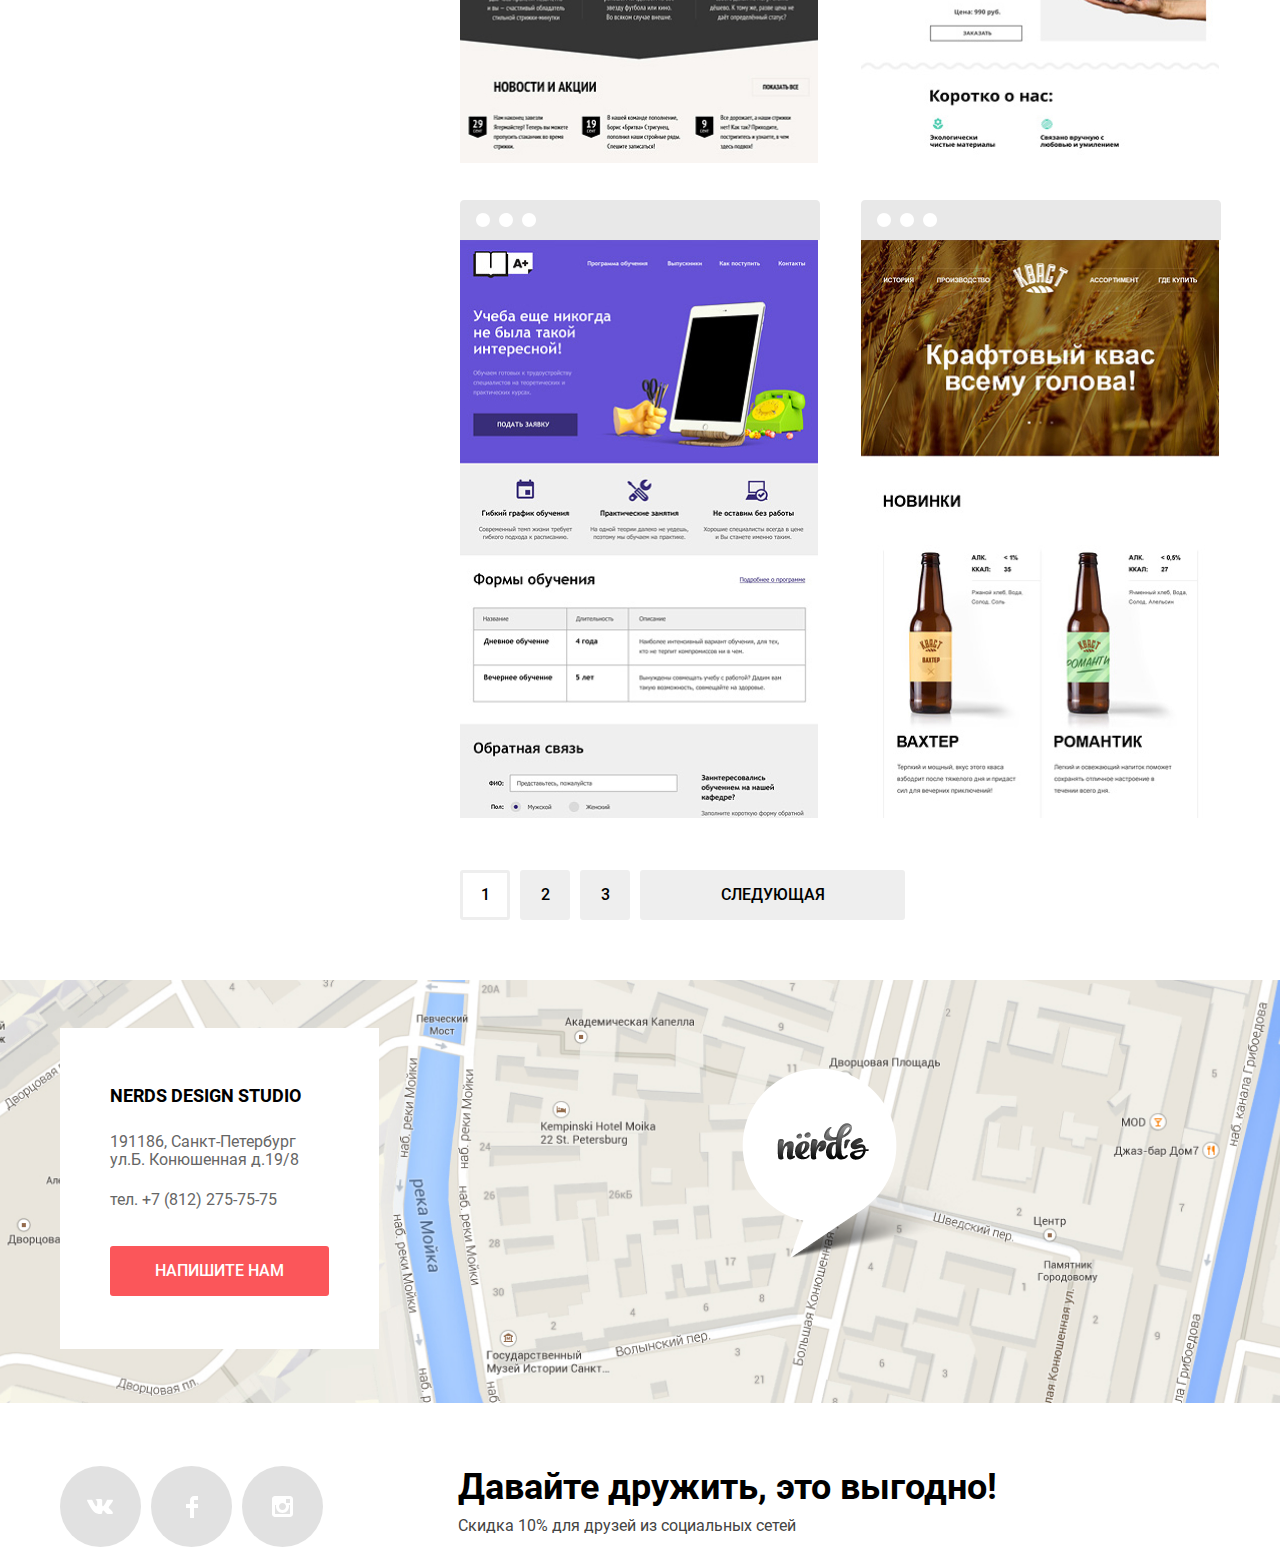
==== commit ae8e4c9b: "Доделал главную страницу" ====
--- a/catalog.html
+++ b/catalog.html
@@ -86,53 +86,53 @@
               <button class="button-price button-price--max" type="button" aria-label="Максимально"></button>
             </div>
 
-            <label class="price__value">ОТ
-              <input class="price__value price__value--min-price" type="text" name="min-price" value="0">
+            <label for="min-price" class="price__value">ОТ
+              <input id="min-price" class="price__value price__value--min-price" type="text" name="min-price" value="0">
             </label>
 
-            <label class="price__value">ДО
-              <input class="price__value price__value--max-price" type="text" name="max-price" value="15000">
+            <label for="max-price" class="price__value">ДО
+              <input id="max-price" class="price__value price__value--max-price" type="text" name="max-price" value="15000">
             </label>
           </div>
         </fieldset>
 
         <fieldset class="grid">
           <legend class="grid__title">СЕТКА:</legend>
-          <label>
-            <input class="grid__input visually-hidden" type="radio" name="grid" value="adaptive" checked>
+          <label for="adaptive">
+            <input  id="adaptive" class="grid__input visually-hidden" type="radio" name="grid" value="adaptive" checked>
             <span class="grid__text">Адаптивная</span>
           </label>
 
-          <label>
-            <input class="grid__input visually-hidden" type="radio" name="grid" value="fixed">
+          <label for="grid">
+            <input id="grid" class="grid__input visually-hidden" type="radio" name="grid" value="fixed">
             <span class="grid__text">Фиксированная</span>
           </label>
 
-          <label>
-            <input class="grid__input visually-hidden" type="radio" name="grid" value="responsive">
+          <label for="responsive">
+            <input id="responsive" class="grid__input visually-hidden" type="radio" name="grid" value="responsive">
             <span class="grid__text">Резиновая</span>
           </label>
         </fieldset>
 
         <fieldset class="features">
           <legend class="features__title">ОСОБЕННОСТИ:</legend>
-          <label>
-            <input class="features__input visually-hidden" type="checkbox" name="slider" checked>
+          <label for="slider">
+            <input id="slider" class="features__input visually-hidden" type="checkbox" name="slider" checked>
             <span class="features__text">Слайдер</span>
           </label>
 
-          <label>
-            <input class="features__input visually-hidden" type="checkbox" name="advantages">
+          <label for="advantages">
+            <input id="advantages" class="features__input visually-hidden" type="checkbox" name="advantages">
             <span class="features__text">Блок преимущества</span>
           </label>
 
-          <label>
-            <input class="features__input visually-hidden" type="checkbox" name="news" checked>
+          <label for="news">
+            <input  id="news" class="features__input visually-hidden" type="checkbox" name="news" checked>
             <span class="features__text">Новости</span>
           </label>
 
-          <label>
-            <input class="features__input visually-hidden" type="checkbox" name="gallery">
+          <label for="gallery">
+            <input id="gallery" class="features__input visually-hidden" type="checkbox" name="gallery">
             <span class="features__text">Галерея</span>
           </label>
 
@@ -293,9 +293,7 @@
 
     <!--Как нас найти?-->
     <div class="map-contacts">
-      <iframe class="map"
-        src="https://www.google.com/maps/embed?pb=!1m18!1m12!1m3!1d1998.6037872533216!2d30.320858716014556!3d59.93871648187625!2m3!1f0!2f0!3f0!3m2!1i1024!2i768!4f13.1!3m3!1m2!1s0x4696310fca145cc1%3A0x42b32648d8238007!2z0JHQvtC70YzRiNCw0Y8g0JrQvtC90Y7RiNC10L3QvdCw0Y8g0YPQuy4sIDE5LzgsINCh0LDQvdC60YIt0J_QtdGC0LXRgNCx0YPRgNCzLCAxOTExODY!5e0!3m2!1sru!2sru!4v1614189239949!5m2!1sru!2sru"
-        width="1400" height="416" style="border:0;" allowfullscreen="" loading="lazy">
+      <iframe class="map" src="https://yandex.ru/map-widget/v1/?um=constructor%3A228e6a2b34563bde521865410a3801784bf542de391aea49c946b68ae434c9b3&amp;source=constructor" width="100%" height="416" frameborder="0">
       </iframe>
       <section class="contacts wrapper">
         <div class="write-us">
--- a/css/style.css
+++ b/css/style.css
@@ -246,9 +246,8 @@
   display: flex;
   flex-direction: row;
   flex-wrap: wrap;
-  justify-content: center;
-  min-width: 100%;
-  min-height: 30px;
+  justify-content: flex-start;
+  align-self: flex-end;
   margin: 0;
   padding: 0;
   list-style-type: none;
@@ -260,6 +259,7 @@
   position: relative;
   text-align: center;
   padding-right: 45px;
+  padding-bottom: 20px;
   min-width: 65px;
 
 }
@@ -276,7 +276,7 @@
 
   content: "";
   position: absolute;
-  bottom: -15px;
+  bottom: 6px;
   left: 0;
   min-width: 75px;
   height: 2px;
@@ -297,6 +297,7 @@
 .basket {
 
   position: relative;
+  align-self: center;
   text-align-last: justify;
   padding-left: 37px;
   min-width: 115px;
@@ -682,10 +683,7 @@
 .clients {
 
   position: relative;
-  display: flex;
   min-height: 180px;
-  flex-wrap: wrap;
-  flex-direction: row;
   margin-bottom: 80px;
 
 }
@@ -712,16 +710,16 @@
 
 .clients__list {
 
-  display: grid;
-  grid-template-columns: repeat(4, 1fr);
-  column-gap: 40px;
-  row-gap: 30px;
+  display: flex;
+  flex-direction: row;
+  justify-content: flex-start;
+  flex-wrap: wrap;
   align-items: center;
   margin: 0;
   padding-left: 0;
   list-style: none;
   padding-top: 50px;
-  padding-bottom: 44px;
+  padding-bottom: 40px;
 
 }
 
@@ -729,11 +727,16 @@
 .clients__item {
 
   position: relative;
-  padding: 0 40px;
-
-}
-
-
+  padding-left: 85px;
+  min-width: 220px;
+
+}
+
+.clients__item:nth-child(4n+1) {
+
+  padding-left: 25px;
+
+}
 
 
 .clients__link {
@@ -751,13 +754,14 @@
   width: 2px;
   height: 58px;
   bottom: 50%;
+  right: -30px;
   opacity: 1;
   background-color: var(--basic-grey);
   transform: translateY(50%);
 
 }
 
-.clients__item:last-child::after {
+.clients__item:nth-child(4n+4)::after {
 
   display: none;
 
@@ -784,7 +788,7 @@
 
 .button--item {
 
-  padding: 16px 55px;
+  padding: 16px 54px;
   background: var(--basic-red);
   text-transform: none;
 
@@ -1017,6 +1021,9 @@
 .map-contacts {
 
   position: relative;
+  background-image: url(../img/map.jpg);
+  background-size: cover;
+  background-position: bottom;
 
 }
 
@@ -1079,10 +1086,9 @@
 .marker {
 
   position: absolute;
-  bottom: 150px;
-  right: 350px;
+  bottom: 145px;
+  right: 247px;
   margin: auto;
-  padding: 50px 50px;
 
 }
 
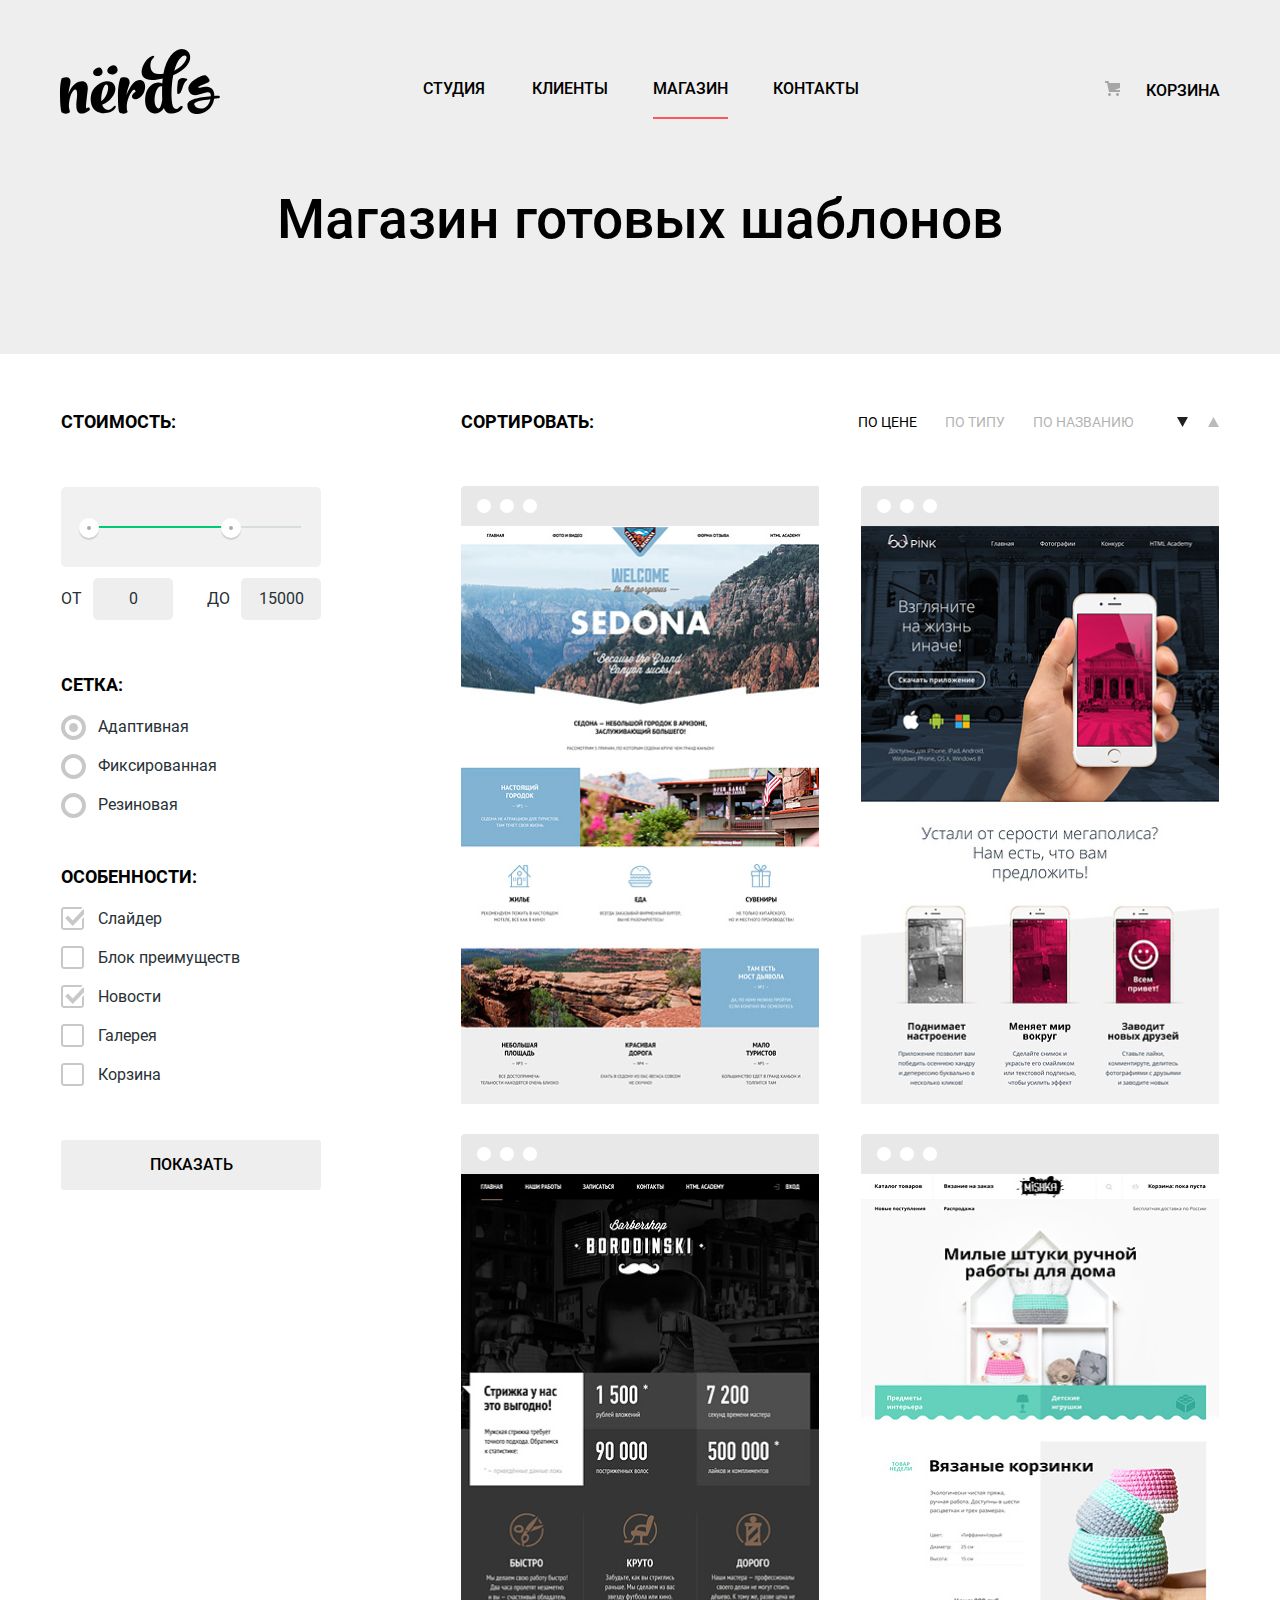
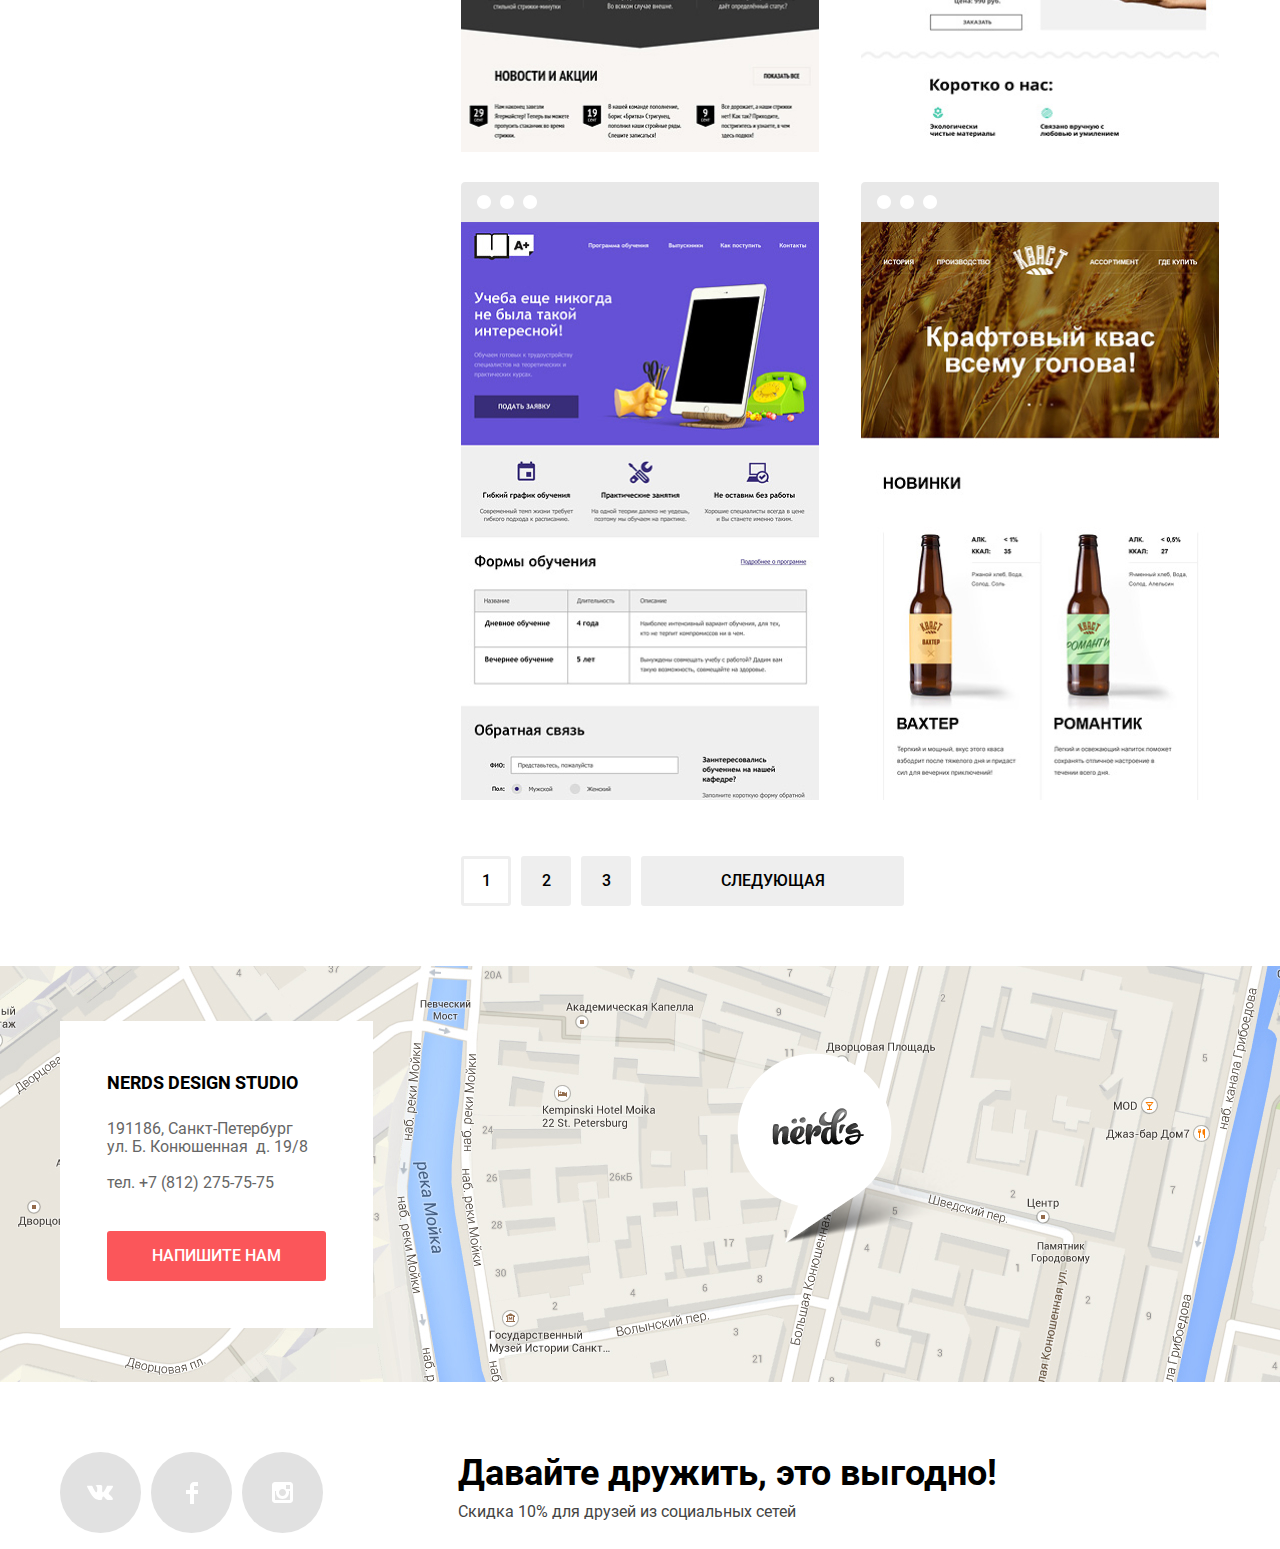
==== commit f91366a4: "Доработал, по PP сделал состояния кнопок в модальном" ====
--- a/catalog.html
+++ b/catalog.html
@@ -33,16 +33,16 @@
 
       <ul class="navigation__list">
         <li class="navigation__item">
-          <a href="blank.html">Студия</a>
+          <a href="blank.html" aria-label="ссыдка на страницу Студия">Студия</a>
         </li>
         <li class="navigation__item">
-          <a href="blank.html">Клиенты</a>
+          <a href="blank.html" aria-label="ссылка  на страницу клиенты">Клиенты</a>
         </li>
         <li class="navigation__item navigation--current">
-          <a href="catalog.html">Магазин</a>
+          <a href="catalog.html" aria-label="ссылка на страницу Магазин">Магазин</a>
         </li>
         <li class="navigation__item">
-          <a href="blank.html">Контакты</a>
+          <a href="blank.html" aria-label="ссылка на страницу контакты">Контакты</a>
         </li>
 
       </ul>
@@ -91,7 +91,8 @@
             </label>
 
             <label for="max-price" class="price__value">ДО
-              <input id="max-price" class="price__value price__value--max-price" type="text" name="max-price" value="15000">
+              <input id="max-price" class="price__value price__value--max-price" type="text" name="max-price"
+                value="15000">
             </label>
           </div>
         </fieldset>
@@ -99,7 +100,7 @@
         <fieldset class="grid">
           <legend class="grid__title">СЕТКА:</legend>
           <label for="adaptive">
-            <input  id="adaptive" class="grid__input visually-hidden" type="radio" name="grid" value="adaptive" checked>
+            <input id="adaptive" class="grid__input visually-hidden" type="radio" name="grid" value="adaptive" checked>
             <span class="grid__text">Адаптивная</span>
           </label>
 
@@ -123,11 +124,11 @@
 
           <label for="advantages">
             <input id="advantages" class="features__input visually-hidden" type="checkbox" name="advantages">
-            <span class="features__text">Блок преимущества</span>
+            <span class="features__text">Блок преимуществ</span>
           </label>
 
           <label for="news">
-            <input  id="news" class="features__input visually-hidden" type="checkbox" name="news" checked>
+            <input id="news" class="features__input visually-hidden" type="checkbox" name="news" checked>
             <span class="features__text">Новости</span>
           </label>
 
@@ -293,20 +294,26 @@
 
     <!--Как нас найти?-->
     <div class="map-contacts">
-      <iframe class="map" src="https://yandex.ru/map-widget/v1/?um=constructor%3A228e6a2b34563bde521865410a3801784bf542de391aea49c946b68ae434c9b3&amp;source=constructor" width="100%" height="416" frameborder="0">
+
+      <iframe class="map"
+        src="https://yandex.ru/map-widget/v1/?um=constructor%3A228e6a2b34563bde521865410a3801784bf542de391aea49c946b68ae434c9b3&amp;source=constructor"
+        width="100%" height="416" frameborder="0"
+        title="Офис компании по адресу ул. Большая Конюшенная 19/8, Санкт-Петербург">
       </iframe>
+
       <section class="contacts wrapper">
         <div class="write-us">
           <p class="contacts__title">NERDS DESIGN STUDIO</p>
           <p class="contacts__adress">191186, Санкт-Петербург
-            ул.Б. Конюшенная д.19/8</p>
+            ул. Б. Конюшенная &nbsp;д.&nbsp;19/8</p>
           <p class="contacts__phone">тел.
-            <a href="tel:+78122757575">+7 (812) 275-75-75</a>
+            <a href="tel:+78122757575" aria-label="телефон студии Нёрдс">+7 (812) 275-75-75</a>
           </p>
-          <button class="button button--contacts" type="button">Напишите нам</button>
+          <button class="button button--contacts" type="button" aria-label="кнопка напишите нам">Напишите нам</button>
         </div>
         <img class="marker" src="./img/marker-on-map.png" alt="маркер на карте">
       </section>
+
     </div>
 
     <div class="socials-discount wrapper">
@@ -349,28 +356,26 @@
     </div>
 
     <div class="popup wrapper">
-      <h2 class="popup__title">НАПИШИТЕ НАМ</h2>
+      <h2 class="popup__title">Напишите нам</h2>
       <form class="feedback" action="https://echo.htmlacademy.ru" method="GET">
         <label for="name" class="feedback__name">Ваше имя:
-          <input id ="name" type="text" name="name" placeholder="Имя Фамилия">
+          <input id="name" type="text" name="name" placeholder="Имя Фамилия" pattern="[A-Za-zА-Яа-яЁё]{2,6}">
         </label>
         <label for="email" class="feedback__email">Ваш email:
-          <input id="email" type="text" name="email" placeholder="email@example.com">
+          <input id="email" type="text" name="email" placeholder="email@example.com" minlength="10" maxlength="25">
         </label>
         <label for="textarea" class="feedback__textarea">Текст письма:
-          <input id="textarea" type="text" name="textarea" placeholder="В свободной форме"></input>
+          <textarea id="textarea" type="text" name="textarea" placeholder="В свободной форме"></textarea>
         </label>
-        <button class="button button--feedback" type="submit" aria-label="кнопка отправить">Напишите нам</button>
-        <button class="popup__close" type="button" aria-label="Закрыть"></button>
+        <button class="button button--feedback" type="submit" aria-label="кнопка отправить">ОТПРАВИТЬ</button>
+        <button class="popup__close" type="button" aria-label="кнопка закрыть"></button>
       </form>
     </div>
 
-
   </footer>
 
   <script src="js/modal.js">
   </script>
-
 </body>
 
 </html>
--- a/css/style.css
+++ b/css/style.css
@@ -205,8 +205,7 @@
 
 .navigation__logo {
 
-  min-height: 65px;
-  margin-top: 0;
+  display: inline-grid;
 
 }
 
@@ -230,7 +229,7 @@
   column-gap: 40px;
   align-items: center;
   justify-items: center;
-  margin-top: 50px;
+  margin-top: 48px;
   line-height: 30px;
   font-weight: 500;
   color: var(--basic-black);
@@ -259,7 +258,7 @@
   position: relative;
   text-align: center;
   padding-right: 45px;
-  padding-bottom: 20px;
+  margin-bottom: 10px;
   min-width: 65px;
 
 }
@@ -275,8 +274,9 @@
 .navigation--current::before {
 
   content: "";
+  display: block;
   position: absolute;
-  bottom: 6px;
+  bottom: -15px;
   left: 0;
   min-width: 75px;
   height: 2px;
@@ -296,10 +296,10 @@
 
 .basket {
 
-  position: relative;
+  margin-top: 20px;
   align-self: center;
   text-align-last: justify;
-  padding-left: 37px;
+  padding-left: 44px;
   min-width: 115px;
 
 }
@@ -348,8 +348,8 @@
 .slider__item--description {
 
   max-width: 530px;
-  white-space: pre-line;
-  padding-top: 20px;
+  padding-top: 78px;
+  word-break: break-word;
 
 }
 
@@ -363,6 +363,7 @@
   font-size: 55px;
   line-height: 55px;
   color: var(--basic-black);
+  white-space: pre-line;
 
 }
 
@@ -370,21 +371,23 @@
 
   margin: 0;
   padding: 0;
-  margin-bottom: 16px;
+  margin-top: 27px;
+  margin-bottom: 39px;
+  white-space: pre-line;
 
 }
 
 .slider__item:first-child {
 
   background-image: url(../img/slider-first.png);
-  background-position: right top;
+  background-position: 98% 100%;
   background-repeat: no-repeat;
 }
 
 .slider__item:nth-child(2) {
 
   background-image: url(../img/slider-second.png);
-  background-position: right top;
+  background-position: 98% 100%;
   background-repeat: no-repeat;
 
 }
@@ -392,7 +395,7 @@
 .slider__item:nth-child(3) {
 
   background-image: url(../img/slider-third.png);
-  background-position: right top;
+  background-position: 98% 100%;
   background-repeat: no-repeat;
 
 }
@@ -413,9 +416,9 @@
 
   display: flex;
   position: absolute;
-  bottom: 24%;
   left: 50%;
-  transform: translateX(-50%);
+  bottom: 22%;
+  transform: translateX(-42%);
 }
 
 .slider__button {
@@ -424,7 +427,7 @@
   border-radius: 50%;
   height: 18px;
   width: 18px;
-  margin-right: 10px;
+  margin-right: 15px;
   background: var(--basic-white);
   outline: none;
   border: none;
@@ -438,9 +441,9 @@
   content: "";
   display: inline-block;
   position: relative;
-  width: 2px;
-  height: 2px;
-  right: 0;
+  width: 4px;
+  height: 4px;
+  right: 1px;
   bottom: 3px;
   border: 2px solid #E1E1E1;
   border-radius: 50%;
@@ -464,14 +467,12 @@
 
 .offers__item--applications img {
 
-  display: block;
   background: var(--basic-green);
 
 }
 
 .offers__item--presentations img {
 
-  display: block;
   background: var(--basic-yellow);
 
 }
@@ -483,6 +484,7 @@
   grid-template-columns: repeat(3, 300px);
   column-gap: 100px;
   list-style: none;
+
 }
 
 .offers__item h2 {
@@ -495,6 +497,7 @@
   line-height: 30px;
   color: var(--basic-black);
   text-transform: uppercase;
+  word-break: break-word;
 
 }
 
@@ -505,6 +508,7 @@
   min-width: 280px;
   min-height: 48px;
   margin-bottom: 32px;
+  word-break: break-word;
 
 }
 
@@ -516,9 +520,9 @@
 
   display: grid;
   padding: 0;
-  margin-bottom: 75px;
+  margin-bottom: 50px;
   grid-template-columns: 1fr 1fr;
-  column-gap: 149px;
+  column-gap: 152px;
   grid-template-rows: 1fr;
 
 }
@@ -539,6 +543,7 @@
 
   min-width: 650px;
   margin-top: 73px;
+  word-break: break-word;
 
 }
 
@@ -616,7 +621,7 @@
 .statistics h3 {
 
   margin-top: 30px;
-  margin-bottom: 30px;
+  margin-bottom: 31px;
   text-align: center;
   font-style: normal;
   font-weight: 700;
@@ -641,13 +646,13 @@
 
 .indication li {
 
-  max-width: 120px;
+  max-width: 119px;
 }
 
 .indication__term {
 
   margin: 0;
-  margin-bottom: 11px;
+  margin-bottom: 13px;
   font-family: "Roboto";
   font-style: normal;
   font-weight: 700;
@@ -666,6 +671,7 @@
   font-size: 16px;
   line-height: 18px;
   color: var(--basic-text-black);
+  word-break: break-word;
 
 }
 
@@ -684,7 +690,7 @@
 
   position: relative;
   min-height: 180px;
-  margin-bottom: 80px;
+  margin-bottom: 85px;
 
 }
 
@@ -718,8 +724,8 @@
   margin: 0;
   padding-left: 0;
   list-style: none;
-  padding-top: 50px;
-  padding-bottom: 40px;
+  padding-top: 47px;
+  padding-bottom: 30px;
 
 }
 
@@ -727,14 +733,15 @@
 .clients__item {
 
   position: relative;
-  padding-left: 85px;
+  padding-left: 82px;
   min-width: 220px;
 
 }
 
 .clients__item:nth-child(4n+1) {
 
-  padding-left: 25px;
+  padding-left: 33px;
+  padding-top: 10px;
 
 }
 
@@ -866,7 +873,7 @@
 .button--catalog {
 
   width: 100%;
-  margin-top: 57px;
+  margin-top: 53px;
   color: var(--basic-black);
   background: var(--basic-grey);
   text-transform: none;
@@ -898,7 +905,6 @@
 .button--contacts {
 
   padding: 16px 45px;
-  margin-top: 37px;
 
 }
 
@@ -906,6 +912,7 @@
 .button--contacts:focus {
 
   outline: none;
+  cursor: pointer;
 
 }
 
@@ -1021,9 +1028,6 @@
 .map-contacts {
 
   position: relative;
-  background-image: url(../img/map.jpg);
-  background-size: cover;
-  background-position: bottom;
 
 }
 
@@ -1039,6 +1043,9 @@
 
   width: 100%;
   height: 416px;
+  background-size: cover;
+  background-image: url(../img/map.jpg);
+  background-position: bottom;
 
 }
 
@@ -1047,11 +1054,11 @@
 .write-us {
 
   position: absolute;
+  left: 0;
+  bottom: 61px;
+  padding: 47px 47px;
+  background-color: var(--basic-white);
   text-align: left;
-  left: 0;
-  bottom: 54px;
-  padding: 53px 50px;
-  background-color: var(--basic-white);
 
 }
 
@@ -1060,7 +1067,7 @@
 .contacts__title {
 
   margin: 0;
-  margin-bottom: 22px;
+  padding-bottom: 22px;
   font-style: normal;
   font-weight: 700;
   font-size: 18px;
@@ -1086,8 +1093,8 @@
 .marker {
 
   position: absolute;
-  bottom: 145px;
-  right: 247px;
+  bottom: 146px;
+  right: 252px;
   margin: auto;
 
 }
@@ -1096,7 +1103,8 @@
 .contacts__phone {
 
   white-space: normal;
-  margin-top: 22px;
+  margin-top: 18px;
+  margin-bottom: 39px;
 
 }
 
@@ -1169,7 +1177,7 @@
   font-style: normal;
   font-size: 16px;
   line-height: 22px;
-  color: #444444;
+  color: var(--basic-discount-text);
   text-align: left;
 
 }
@@ -1182,12 +1190,12 @@
 
   display: none;
   position: fixed;
-  top: 0;
+  top: 20%;
   right: 0;
-  bottom: 0;
+  bottom: 20%;
   left: 0;
   max-width: 960px;
-  max-height: 590px;
+  min-height: 587px;
   margin: auto;
   background: var(--basic-white);
   box-shadow: 0px 20px 40px rgba(0, 0, 0, 0.4);
@@ -1210,8 +1218,9 @@
 
   position: relative;
   margin: 0;
+  margin-bottom: 33px;
   padding-left: 100px;
-  padding-top: 63px;
+  padding-top: 62px;
   font-style: normal;
   font-weight: 700;
   font-size: 45px;
@@ -1223,14 +1232,15 @@
 .popup__close {
 
   position: absolute;
+  display: block;
   width: 21px;
   height: 21px;
-  right: 0;
+  right: 92px;
   top: -20%;
   background-image: url(../img/popup-close-icon.svg);
   opacity: 0.3;
   border: none;
-  background-color: white;
+  background-color: var(--basic-white);
   outline: none;
   transition: 0.25 ease-in-out;
 
@@ -1239,6 +1249,7 @@
 .popup__close:hover {
 
   opacity: 1;
+  cursor:pointer;
 
 }
 
@@ -1250,130 +1261,158 @@
 
 
 .feedback {
+
   position: relative;
   display: grid;
-  margin: 36px 100px 85px 100px;
+  margin-left: 100px;
   grid-template-columns: repeat(2, 360px);
   column-gap: 40px;
 
 }
 
-.feedback input {
+.feedback__input:invalid {
+
+  min-height: 50px;
+  margin-top: 9px;
+  margin-bottom: 32px;
+  padding-left: 12px;
+  border: 2px solid var(--focus-red);
+  border-radius: 3px;
+
+  font-family: "Roboto";
+  font-style: normal;
+  font-weight: 700;
+  font-size: 16px;
+  text-align: left;
+  line-height: 18px;
+  color: var(--focus-red);
+
+}
+
+.feedback__input,
+.feedback__input:valid {
+
+  box-sizing: border-box;
+  min-height: 50px;
+  margin-top: 9px;
+  margin-bottom: 32px;
+  padding-left: 12px;
+  border: 2px solid #D7DCDE;
+  border-radius: 3px;
+
+  font-family: "Roboto";
+  font-style: normal;
+  font-weight: 700;
+  font-size: 16px;
+  text-align: left;
+  line-height: 18px;
+  color: var(--basic-discount-text);
+  opacity: 0.5;
+
+}
+
+.feedback__email {
+
+  display: grid;
+  grid-column: 2 / 3;
+  grid-row: 1 / 2;
+
+}
+
+.feedback__name {
+
+  display: grid;
+  grid-column: 1 / 2;
+  grid-row: 1 / 2;
+
+}
+
+.button--feedback {
+
+
+  width: 260px;
+  height: 50px;
+  outline: none;
+
+}
+
+.button--feedback:hover {
+
+  cursor: pointer;
+
+}
+
+.feedback__textarea {
+
+  display: grid;
+  grid-column: 1 / 3;
+  grid-row: 2 / 3;
+
+}
+
+
+.feedback__input:hover,
+.feedback__input:hover {
+
+  min-height: 50px;
+  border: 2px solid #B4B9BB;
+
+}
+
+.feedback__input:focus,
+.feedback__input:focus {
+
+  opacity: 1;
+  min-height: 50px;
+  border: 2px solid var(--basic-black);
+
+}
+
+
+.feedback label {
 
   font-family: "Roboto";
   font-style: normal;
   font-weight: 700;
   font-size: 16px;
   line-height: 18px;
-  color: #444444;
-  opacity: 0.5;
-
-}
-
-.feedback input:focus {
-
-  opacity: 1;
-
-}
-
-.feedback__email {
-
-  display: grid;
-  grid-column: 2 / 3;
-  grid-row: 1 / 2;
-
-}
-
-.feedback__name {
-
-  display: grid;
-  grid-column: 1 / 2;
-  grid-row: 1 / 2;
-
-}
-
-.button--feedback {
-
-  display: grid;
-  grid-column: 1 / 2;
-  grid-row: 3 / 4;
-  width: 260px;
-  height: 50px;
-  outline: none;
-
-}
-
-.feedback__textarea {
-
-  display: grid;
-  grid-column: 1 / 3;
-  grid-row: 2 / 3;
-
-}
-
-.feedback input {
-
+  color: var(--basic-black);
+
+}
+
+.feedback__textarea textarea {
+
+  box-sizing: border-box;
+  min-height: 118px;
+  padding-top: 15px;
+  padding-left: 15px;
   margin-top: 9px;
-  margin-bottom: 32px;
-  border: 2px solid #D7DCDE;
-  box-sizing: border-box;
-  border-radius: 3px;
-  min-height: 50px;
-
-}
-
-.feedback__name input:hover,
-.feedback__email input:hover {
-
-
-  border: 2px solid #B4B9BB;
-  min-height: 50px;
-
-}
-
-.feedback__name input:focus,
-.feedback__email input:focus {
-
-  border: 2px solid var(--basic-black);
-  min-height: 50px;
-
-}
-
-.feedback label {
-
+  margin-bottom: 50px;
+  resize: none;
   font-family: "Roboto";
   font-style: normal;
   font-weight: 700;
   font-size: 16px;
+  text-align: left;
   line-height: 18px;
-  color: var(--basic-black);
-
-}
-
-.feedback__textarea input {
-
-  margin-top: 9px;
-  margin-bottom: 49px;
-  min-height: 118px;
-  outline: none;
-  text-align: left;
-  vertical-align: top;
+  color: var(--basic-discount-text);
+  opacity: 0.5;
+
   border: 2px solid #D7DCDE;
-  box-sizing: border-box;
   border-radius: 3px;
 
 }
 
-.feedback__teaxtarea input:focus {
+.feedback__textarea textarea:focus {
 
   border: 2px solid var(--basic-black);
-  min-height: 118px
-}
-
-.feedback__textarea input:hover {
+  opacity: 1;
+
+}
+
+.feedback__textarea textarea:hover {
 
   border: 2px solid #B4B9BB;
-  min-height: 118px;
 
 }
 
@@ -1387,7 +1426,7 @@
   display: grid;
   grid-template-columns: 260px 1fr;
   margin-bottom: 60px;
-  margin-top: 55px;
+  margin-top: 53px;
 
 }
 
@@ -1420,8 +1459,8 @@
   font-size: 55px;
   line-height: 55px;
   color: var(--basic-black);
-  padding-top: 65px;
-  padding-bottom: 110px;
+  padding-top: 78px;
+  padding-bottom: 107px;
   margin: 0;
   padding-left: 50px;
   padding-right: 50px;
@@ -1442,7 +1481,7 @@
 
   position: relative;
   height: 41px;
-  margin-bottom: 13px;
+  margin-bottom: 11px;
 
   padding-top: 39px;
   padding-right: 20px;
@@ -1624,7 +1663,7 @@
 
 .features__title {
 
-  padding-top: 52px;
+  padding-top: 45px;
 
 }
 
@@ -1691,8 +1730,8 @@
   position: relative;
   display: block;
   cursor: pointer;
-  padding-top: 14px;
-  padding-left: 38px;
+  padding-top: 15px;
+  padding-left: 37px;
 
 }
 
@@ -1737,7 +1776,7 @@
 
 .sort__item {
 
-  padding-right: 24px;
+  padding-right: 28px;
 
 }
 
@@ -1750,7 +1789,7 @@
 .sort__item:nth-child(4) {
 
   padding-right: 20px;
-
+  padding-left: 15px;
 }
 
 .sort__item a {
@@ -1766,7 +1805,7 @@
 .button--templates {
 
   margin-top: 32px;
-  margin-bottom: 48px;
+  margin-bottom: 43px;
   padding: 16px 75px;
 
 }
@@ -1789,7 +1828,9 @@
   text-align: center;
   outline: none;
   cursor: pointer;
-  transition: 0.5s ease-in-out
+  transition: 0.5s ease-in-out;
+  word-break: break-word;
+
 }
 
 
@@ -1798,21 +1839,21 @@
   display: grid;
   grid-template-columns: 1fr 1fr;
   row-gap: 30px;
-  column-gap: 41px;
+  column-gap: 42px;
   padding: 0;
   margin: 0;
   margin-top: 49px;
-  margin-bottom: 45px;
+  margin-bottom: 56px;
   list-style: none;
 
 }
 
 .templates__item {
 
+  display: grid;
   position: relative;
-  min-width: 360px;
-  min-height: 580px;
-  box-sizing: border-box;
+  min-width: 358px;
+  min-height: 617px;
 
 }
 
@@ -1925,6 +1966,6 @@
 
 .pages li:last-child {
 
-  width: 275px;
-
-}
+  width: 273px;
+
+}
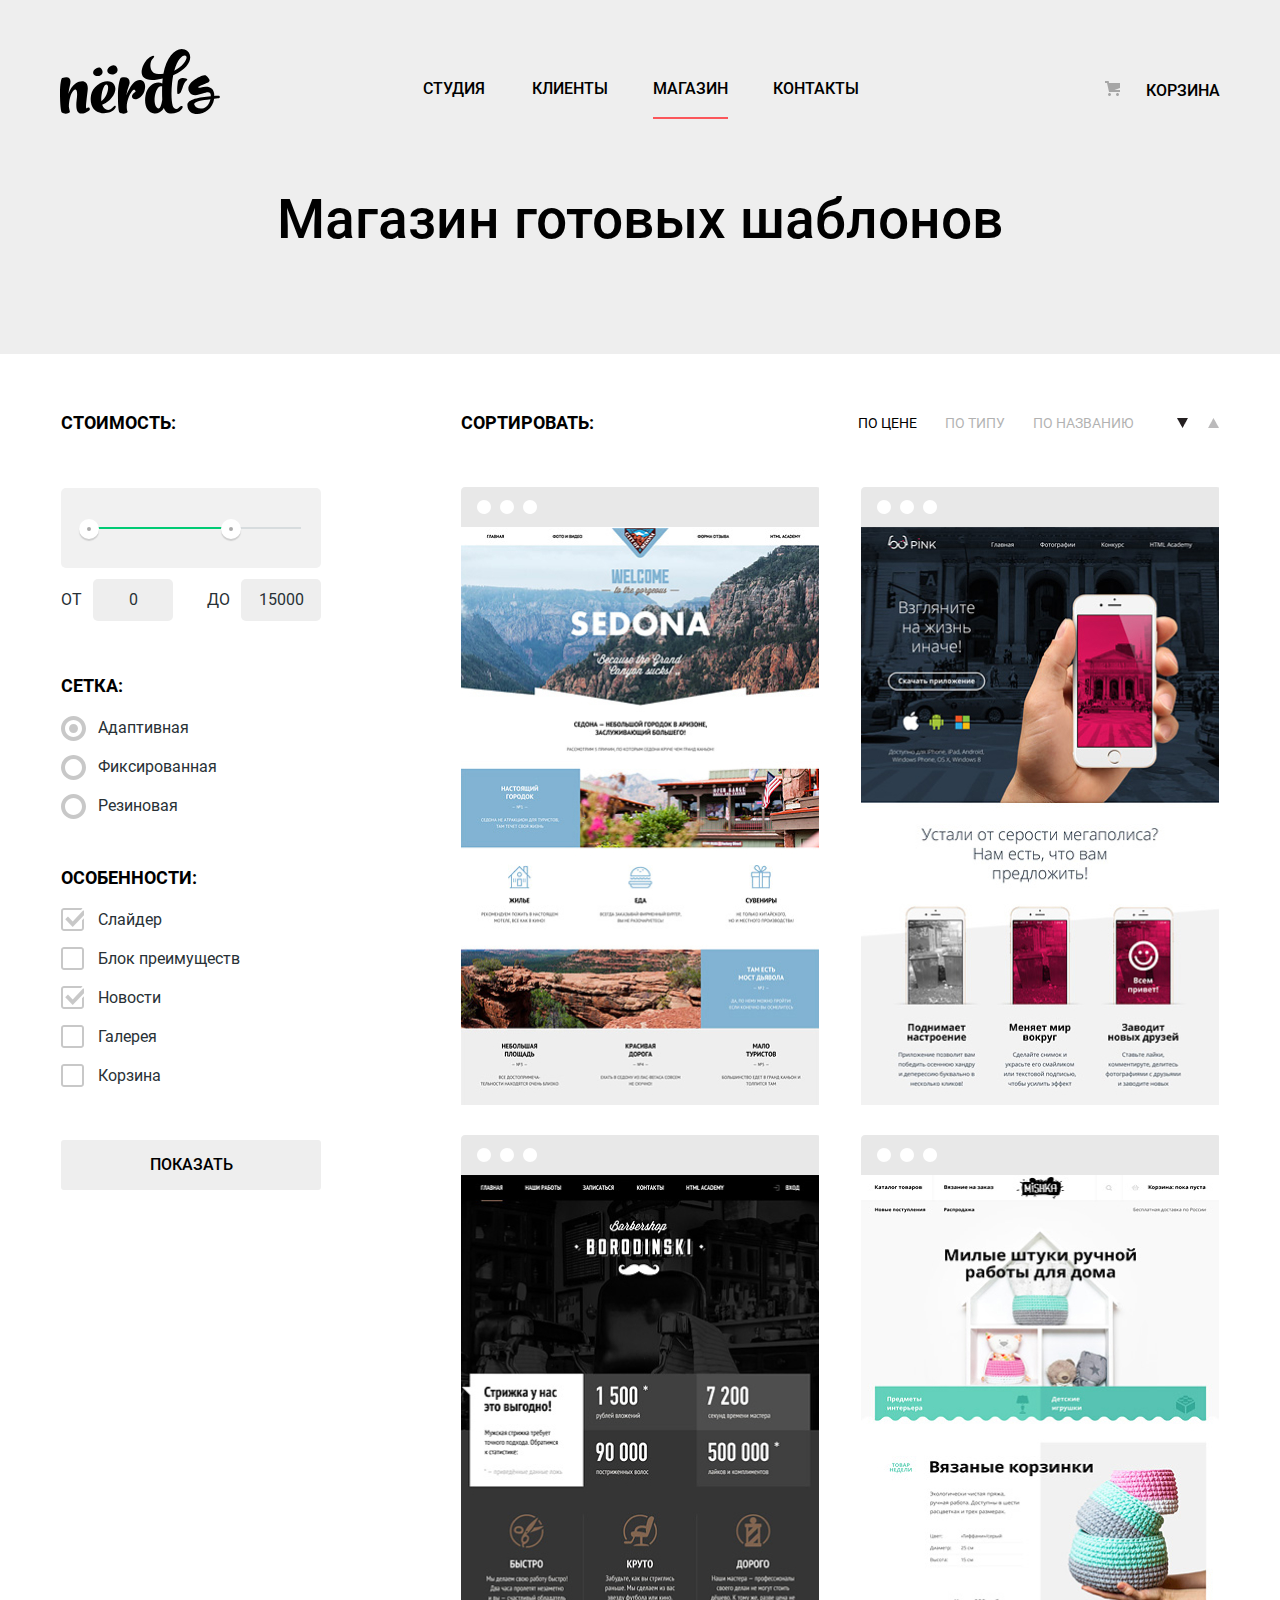
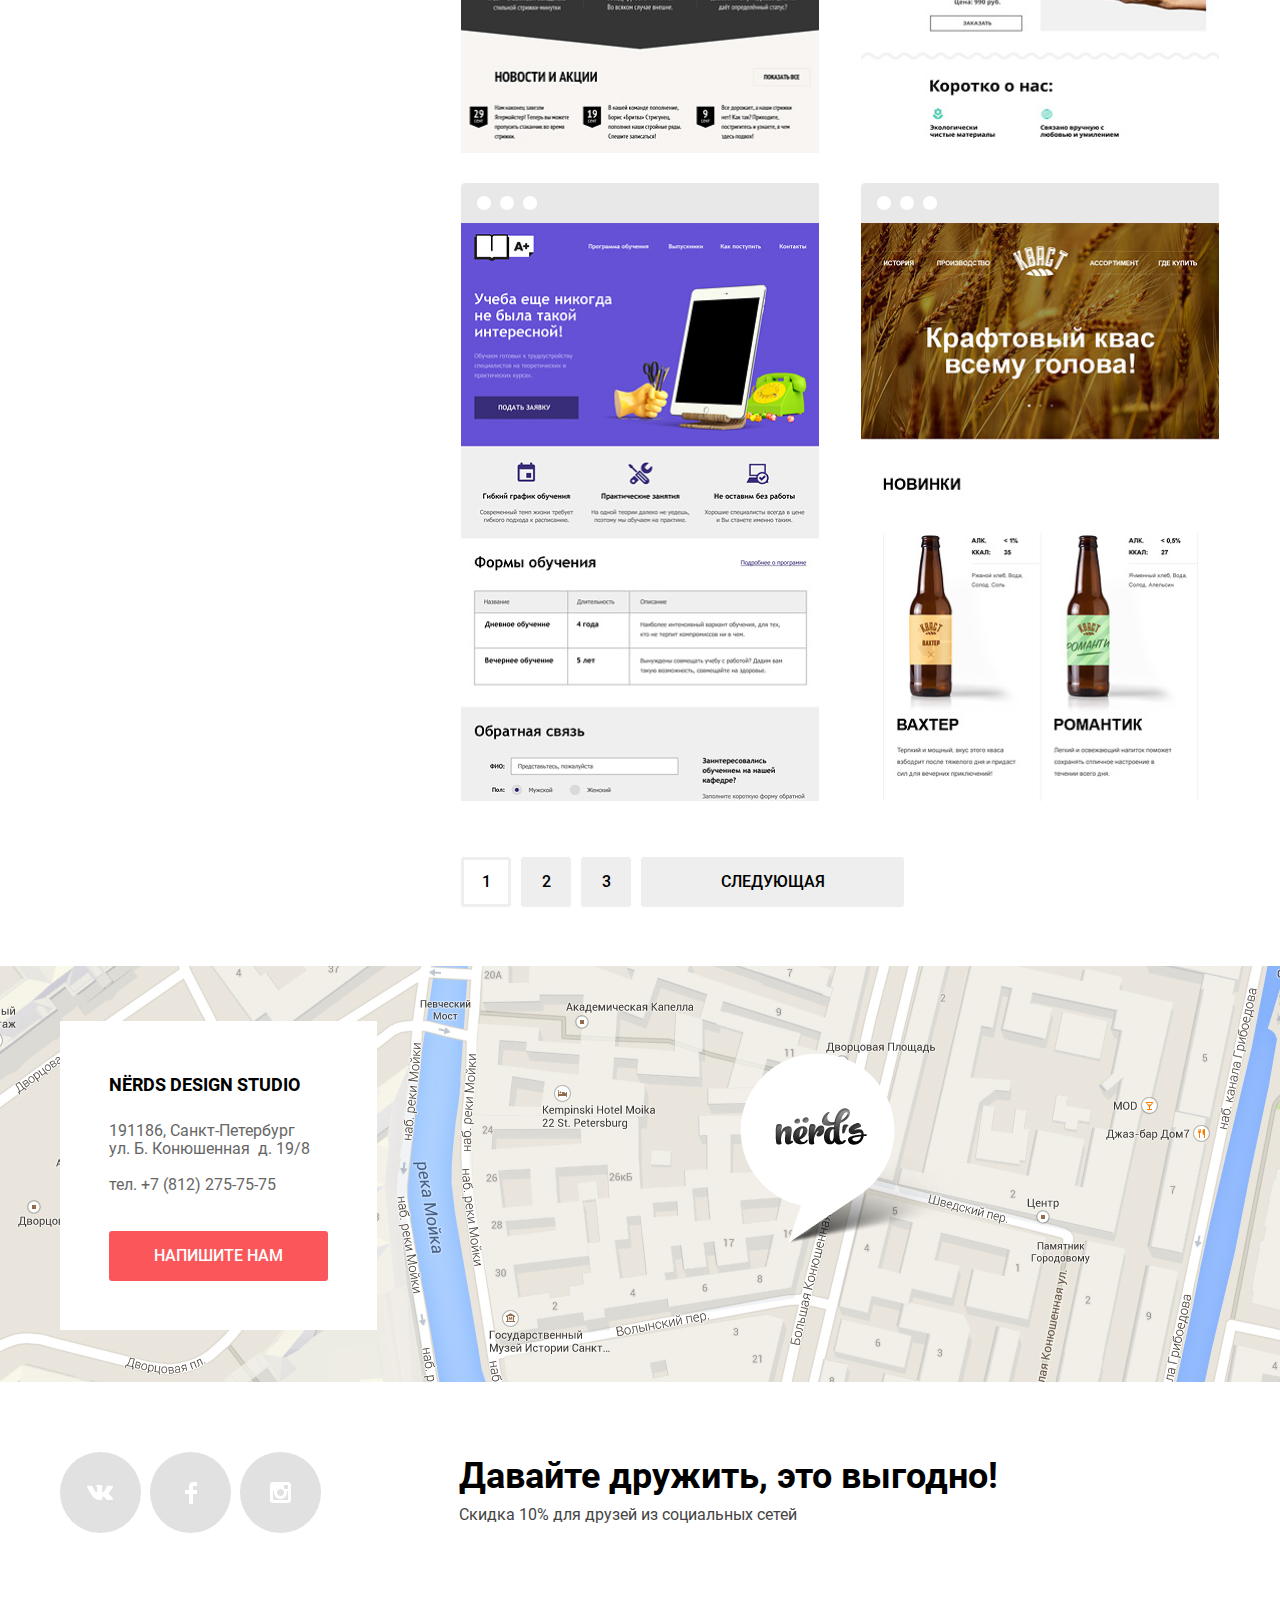
==== commit 58fdfd83: "Доступность и выровнял модальное  окно" ====
--- a/catalog.html
+++ b/catalog.html
@@ -303,7 +303,7 @@
 
       <section class="contacts wrapper">
         <div class="write-us">
-          <p class="contacts__title">NERDS DESIGN STUDIO</p>
+          <p class="contacts__title">N&#1025;RDS DESIGN STUDIO</p>
           <p class="contacts__adress">191186, Санкт-Петербург
             ул. Б. Конюшенная &nbsp;д.&nbsp;19/8</p>
           <p class="contacts__phone">тел.
@@ -359,10 +359,12 @@
       <h2 class="popup__title">Напишите нам</h2>
       <form class="feedback" action="https://echo.htmlacademy.ru" method="GET">
         <label for="name" class="feedback__name">Ваше имя:
-          <input id="name" type="text" name="name" placeholder="Имя Фамилия" pattern="[A-Za-zА-Яа-яЁё]{2,6}">
+          <input class="feedback__input" type="text" name="name" placeholder="Имя Фамилия"
+            pattern="[A-Za-zА-Яа-яЁё]{2,6}">
         </label>
         <label for="email" class="feedback__email">Ваш email:
-          <input id="email" type="text" name="email" placeholder="email@example.com" minlength="10" maxlength="25">
+          <input class="feedback__input" id="email" type="text" name="email" placeholder="email@example.com"
+            minlength="10" maxlength="25">
         </label>
         <label for="textarea" class="feedback__textarea">Текст письма:
           <textarea id="textarea" type="text" name="textarea" placeholder="В свободной форме"></textarea>
--- a/css/style.css
+++ b/css/style.css
@@ -690,7 +690,7 @@
 
   position: relative;
   min-height: 180px;
-  margin-bottom: 85px;
+  margin-bottom: 82px;
 
 }
 
@@ -716,16 +716,16 @@
 
 .clients__list {
 
-  display: flex;
-  flex-direction: row;
-  justify-content: flex-start;
-  flex-wrap: wrap;
+  display: grid;
+  grid-template-columns: repeat(4, 260px);
+  column-gap: 40px;
+  row-gap: 30px;
   align-items: center;
   margin: 0;
   padding-left: 0;
   list-style: none;
-  padding-top: 47px;
-  padding-bottom: 30px;
+  padding-top: 50px;
+  padding-bottom: 44px;
 
 }
 
@@ -733,14 +733,13 @@
 .clients__item {
 
   position: relative;
-  padding-left: 82px;
-  min-width: 220px;
-
-}
-
-.clients__item:nth-child(4n+1) {
-
-  padding-left: 33px;
+
+
+}
+
+.clients__item:first-child {
+
+
   padding-top: 10px;
 
 }
@@ -748,6 +747,9 @@
 
 .clients__link {
 
+  display:flex;
+  flex-direction: row;
+  justify-content: center;
   opacity: 0.2;
 
 }
@@ -761,7 +763,7 @@
   width: 2px;
   height: 58px;
   bottom: 50%;
-  right: -30px;
+  right: -23px;
   opacity: 1;
   background-color: var(--basic-grey);
   transform: translateY(50%);
@@ -873,10 +875,11 @@
 .button--catalog {
 
   width: 100%;
-  margin-top: 53px;
+  margin-top: 50px;
   color: var(--basic-black);
   background: var(--basic-grey);
   text-transform: none;
+  vertical-align: text-top;
   cursor: pointer;
 
 
@@ -1025,6 +1028,12 @@
 
 /* footer */
 
+.footer {
+
+  margin-bottom: 50px;
+
+}
+
 .map-contacts {
 
   position: relative;
@@ -1055,8 +1064,8 @@
 
   position: absolute;
   left: 0;
-  bottom: 61px;
-  padding: 47px 47px;
+  bottom: 59px;
+  padding: 49px 49px;
   background-color: var(--basic-white);
   text-align: left;
 
@@ -1094,7 +1103,7 @@
 
   position: absolute;
   bottom: 146px;
-  right: 252px;
+  right: 249px;
   margin: auto;
 
 }
@@ -1104,7 +1113,7 @@
 
   white-space: normal;
   margin-top: 18px;
-  margin-bottom: 39px;
+  margin-bottom: 37px;
 
 }
 
@@ -1140,7 +1149,7 @@
 
 .socials__item {
 
-  padding-right: 10px;
+  padding-right: 9px;
 
 }
 
@@ -1150,7 +1159,8 @@
   flex-direction: column;
   align-self: center;
   flex-wrap: wrap;
-  margin-left: 38px;
+  margin-left: 39px;
+  margin-top: 5px;
 
 }
 
@@ -1249,7 +1259,7 @@
 .popup__close:hover {
 
   opacity: 1;
-  cursor:pointer;
+  cursor: pointer;
 
 }
 
@@ -1425,8 +1435,8 @@
 
   display: grid;
   grid-template-columns: 260px 1fr;
-  margin-bottom: 60px;
-  margin-top: 53px;
+  margin-bottom: 59px;
+  margin-top: 54px;
 
 }
 
@@ -1864,7 +1874,7 @@
   display: inline-block;
   margin: 0;
   padding-top: 28px;
-  padding-bottom: 13px;
+  padding-bottom: 11px;
   text-decoration: none;
   font-style: normal;
   font-weight: 700;
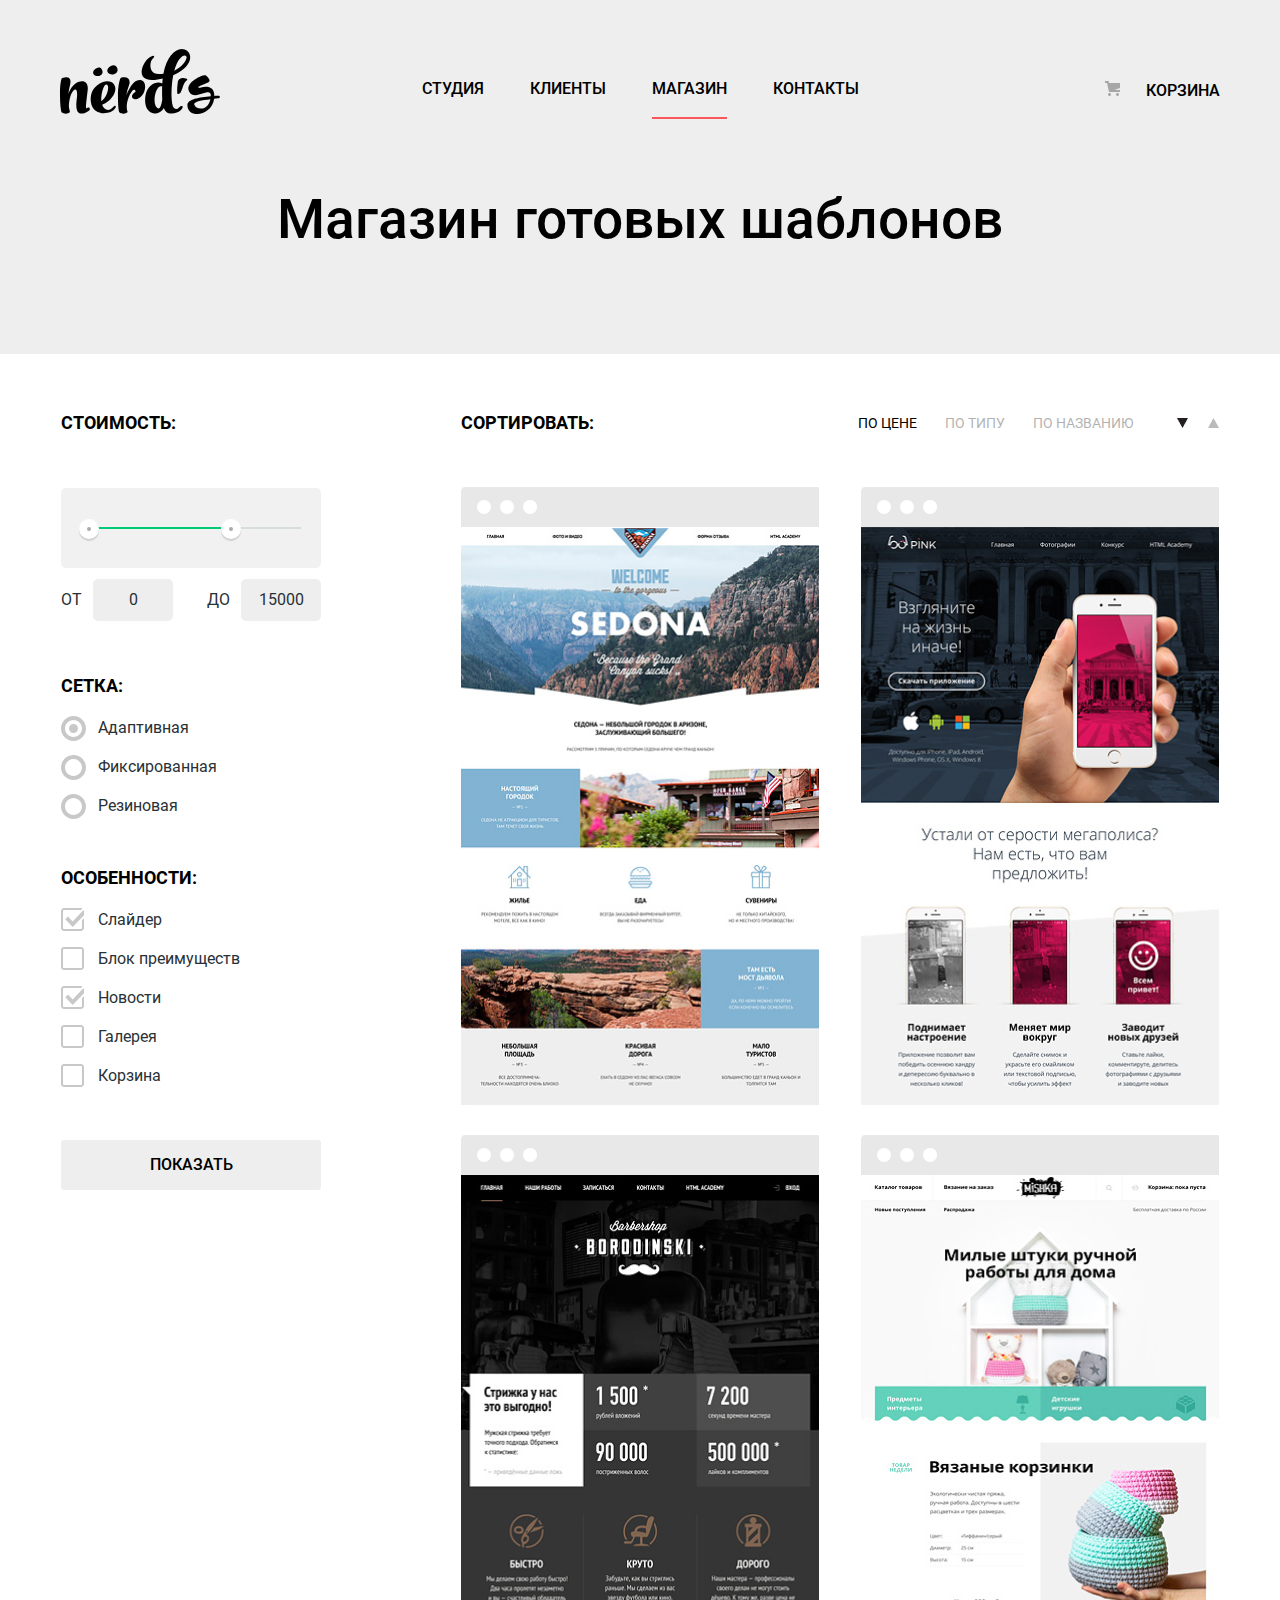
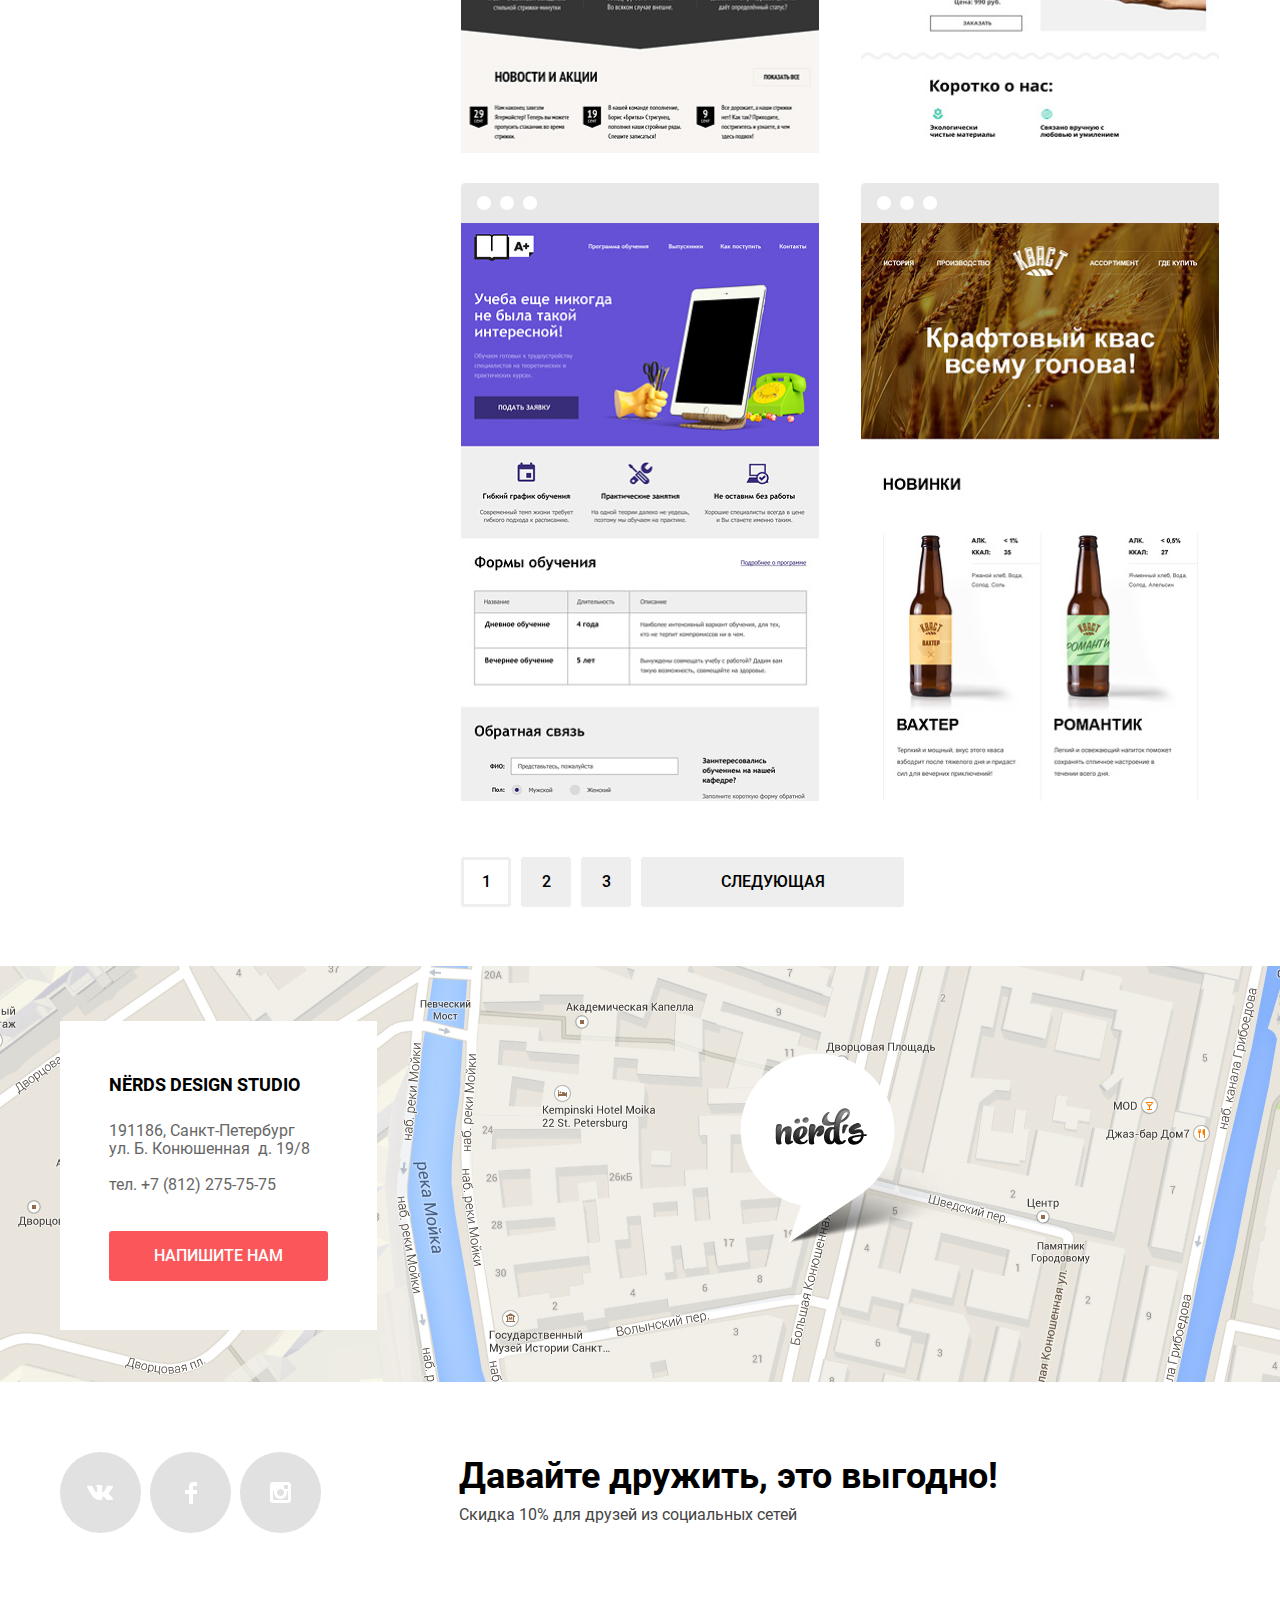
==== commit c27bf8cc: "добавил min.js и min.css" ====
--- a/catalog.html
+++ b/catalog.html
@@ -11,7 +11,7 @@
   <link rel="apple-touch-icon" href="favicon/180.png">
   <link rel="manifest" href="manifest.webmanifest">
   <link rel="stylesheet" href="css/normalize.css">
-  <link rel="stylesheet" href="css/style.css">
+  <link rel="stylesheet" href="css/style.min.css">
 
 </head>
 
@@ -359,7 +359,7 @@
       <h2 class="popup__title">Напишите нам</h2>
       <form class="feedback" action="https://echo.htmlacademy.ru" method="GET">
         <label for="name" class="feedback__name">Ваше имя:
-          <input class="feedback__input" type="text" name="name" placeholder="Имя Фамилия"
+          <input class="feedback__input" id="name" type="text" name="name" placeholder="Имя Фамилия"
             pattern="[A-Za-zА-Яа-яЁё]{2,6}">
         </label>
         <label for="email" class="feedback__email">Ваш email:
@@ -367,7 +367,7 @@
             minlength="10" maxlength="25">
         </label>
         <label for="textarea" class="feedback__textarea">Текст письма:
-          <textarea id="textarea" type="text" name="textarea" placeholder="В свободной форме"></textarea>
+          <textarea id="textarea" name="textarea" placeholder="В свободной форме"></textarea>
         </label>
         <button class="button button--feedback" type="submit" aria-label="кнопка отправить">ОТПРАВИТЬ</button>
         <button class="popup__close" type="button" aria-label="кнопка закрыть"></button>
@@ -376,7 +376,7 @@
 
   </footer>
 
-  <script src="js/modal.js">
+  <script src="js/modal.min.js">
   </script>
 </body>
 
--- a/css/style.min.css
+++ b/css/style.min.css
@@ -0,0 +1 @@
+@font-face{font-family:"Roboto";src:local(Roboto),url(../fonts/roboto.woff2) format("woff2"),url(../fonts/roboto.woff) format("woff");font-weight:400;font-style:normal}@font-face{font-family:"Roboto";src:url(../fonts/robotobold.woff2) format("woff2"),url(../fonts/robotobold.woff) format("woff");font-weight:700;font-style:bold}@font-face{font-family:"Roboto";src:url(../fonts/robotomedium.woff2) format("woff2"),url(../fonts/robotomedium.woff) format("woff");font-weight:500;font-style:normal}@-webkit-keyframes bounce{0%{-webkit-transform:translateY(-2000px);transform:translateY(-2000px)}70%{-webkit-transform:translateY(30px);transform:translateY(30px)}90%{-webkit-transform:translateY(-10px);transform:translateY(-10px)}100%{-webkit-transform:translateY(0);transform:translateY(0)}}@keyframes bounce{0%{-webkit-transform:translateY(-2000px);transform:translateY(-2000px)}70%{-webkit-transform:translateY(30px);transform:translateY(30px)}90%{-webkit-transform:translateY(-10px);transform:translateY(-10px)}100%{-webkit-transform:translateY(0);transform:translateY(0)}}@-webkit-keyframes shake{0%,100%{-webkit-transform:translateX(0);transform:translateX(0)}10%,30%,50%,70%,90%{-webkit-transform:translateX(-10px);transform:translateX(-10px)}20%,40%,60%,80%{-webkit-transform:translateX(10px);transform:translateX(10px)}}@keyframes shake{0%,100%{-webkit-transform:translateX(0);transform:translateX(0)}10%,30%,50%,70%,90%{-webkit-transform:translateX(-10px);transform:translateX(-10px)}20%,40%,60%,80%{-webkit-transform:translateX(10px);transform:translateX(10px)}}:root{--basic-text-black:#283136;--basic-black:#000;--basic-light-black:#4D4D4D;--basic-red:#FB565A;--basic-grey:#EEE;--basic-green:#00CA74;--basic-yellow:#EFC849;--basic-shadow-grey:#E1E1E1;--basic-white:#FFF;--basic-discount-text:#444;--contacts-grey:#666;--focus-red:#E74246;--active-red:#D7373B;--focus-green:#00BC6C;--active-green:#00AA62;--focus-yellow:#EAB534;--active-yellow:#E5A722;--focus-grey:#DFDFDF;--active-grey:#D5D5D5}.page{height:100%}.page__body{display:-ms-grid;display:grid;-ms-grid-rows:-webkit-min-content 1fr -webkit-min-content;-ms-grid-rows:min-content 1fr min-content;grid-template-rows:-webkit-min-content 1fr -webkit-min-content;grid-template-rows:min-content 1fr min-content;-ms-flex-line-pack:start;align-content:start;min-height:100%;margin:0;padding:0;font-family:"Roboto","Arial",sans-serif;font-size:16px;line-height:24px;font-weight:400;color:var(--basic-text-black);background:var(--basic-white)}.visually-hidden{position:absolute;clip:rect(1px,1px,1px,1px);padding:0;border:0;height:1px;width:1px;overflow:hidden}img{max-width:100%;height:auto}.header{background-color:var(--basic-grey)}.wrapper{position:relative;max-width:1160px;margin:0 auto}.button{display:inline-block;padding:16px 40px;font-style:normal;font-weight:500;font-size:16px;line-height:18px;text-align:center;text-decoration:none;text-transform:uppercase;border-radius:3px;border:none;color:var(--basic-white);background:var(--basic-red);outline:none;-webkit-transition:.6s ease-in-out;-o-transition:.6s ease-in-out;transition:.6s ease-in-out}.button:focus,.button:hover{background-color:var(--focus-red)}.button:active{background:var(--active-red);-webkit-box-shadow:inset 0 3px 0 rgba(0,1,1,0.1);box-shadow:inset 0 3px 0 rgba(0,1,1,0.1)}.navigation__logo{display:-ms-inline-grid;display:inline-grid}.navigation__logo--catalog:hover,.navigation__logo--catalog:focus{opacity:.7}.navigation__logo--catalog:active{opacity:.3}.navigation{display:-ms-grid;display:grid;-ms-grid-columns:160px 40px 1fr 40px 160px;grid-template-columns:160px 1fr 160px;-webkit-column-gap:40px;-moz-column-gap:40px;column-gap:40px;-webkit-box-align:center;-ms-flex-align:center;align-items:center;justify-items:center;margin-top:48px;line-height:30px;font-weight:500;color:var(--basic-black);background-color:transparent;text-transform:uppercase}.navigation__list{display:-webkit-box;display:-ms-flexbox;display:flex;-webkit-box-orient:horizontal;-webkit-box-direction:normal;-ms-flex-direction:row;flex-direction:row;-ms-flex-wrap:wrap;flex-wrap:wrap;-webkit-box-pack:start;-ms-flex-pack:start;justify-content:space-between;-ms-flex-item-align:end;align-self:flex-end;min-width:437px;margin:0;padding:0;list-style-type:none}.navigation__item{position:relative;text-align:center;margin-bottom:10px;min-width:30px}.navigation__item:last-child{padding-right:0}.navigation--current::before{content:"";display:block;position:absolute;bottom:-15px;left:0;min-width:75px;height:2px;background-color:var(--basic-red);opacity:1}.navigation__list a,.basket a{color:var(--basic-black);text-decoration:none;outline:none}.basket{margin-top:20px;-ms-flex-item-align:center;-ms-grid-row-align:center;align-self:center;-moz-text-align-last:justify;text-align-last:justify;padding-left:44px;min-width:115px}.navigation__list a:hover,.navigation__list a:focus,.basket a:hover span,.basket a:focus span{color:var(--basic-red);-webkit-transition:.6s ease-in-out;-o-transition:.6s ease-in-out;transition:.6s ease-in-out}.navigation__list a:active,.basket a:active span{color:var(--basic-black);opacity:30%;-webkit-transition:.25s ease-in-out;-o-transition:.25s ease-in-out;transition:.25s ease-in-out}.slider{position:relative;background-color:var(--basic-grey)}.slider__list{display:-ms-grid;display:grid;margin:0;padding:0;min-height:431px;list-style-type:none;text-align:left}.slider__item--description{max-width:530px;padding-top:78px;word-break:break-word}.slider__item h2{margin:0;padding:0;font-style:normal;font-weight:500;font-size:55px;line-height:55px;color:var(--basic-black);white-space:pre-line}.slider__item p{margin:0;padding:0;margin-top:27px;margin-bottom:39px;white-space:pre-line}.slider__item:first-child{background-image:url(../img/slider-first.png);background-position:99% 100%;background-repeat:no-repeat}.slider__item:nth-child(2){background-image:url(../img/slider-second.png);background-position:99% 100%;background-repeat:no-repeat}.slider__item:nth-child(3){background-image:url(../img/slider-third.png);background-position:99% 100%;background-repeat:no-repeat}.slider__item{display:none}.slider__item--current{display:block}.slider__navigation{position:absolute;display:-webkit-box;display:-ms-flexbox;display:flex;justify-content:space-between;left:50%;bottom:22%;min-width:90px;-webkit-transform:translateX(-50%);-ms-transform:translateX(-50%);transform:translateX(-50%)}.slider__button{position:relative;border-radius:50%;height:18px;width:18px;background:var(--basic-white);outline:none;border:none;cursor:pointer}.slider__button--current::before{content:"";display:inline-block;position:relative;width:4px;height:4px;right:2px;bottom:2px;border:2px solid #c1c1c1;border-radius:50%}.offers{padding:0;margin-top:80px;margin-bottom:82px;background-color:var(--basic-white)}.offers__item--applications img{background:var(--basic-green)}.offers__item--presentations img{background:var(--basic-yellow)}.offers__list{display:-ms-grid;display:grid;padding:0;-ms-grid-columns:300px 100px 300px 100px 300px;grid-template-columns:repeat(3,300px);-webkit-column-gap:100px;-moz-column-gap:100px;column-gap:100px;list-style:none}.offers__item h2{margin-bottom:17px;margin-top:18px;font-family:"Roboto";font-style:normal;font-weight:700;font-size:24px;line-height:30px;color:var(--basic-black);text-transform:uppercase;word-break:break-word}.offers__item p{white-space:pre-line;min-width:280px;min-height:48px;margin-bottom:32px;word-break:break-word}.about-company{display:-ms-grid;display:grid;padding:0;margin-bottom:50px;-ms-grid-columns:1fr 152px 1fr;grid-template-columns:1fr 1fr;-webkit-column-gap:152px;-moz-column-gap:152px;column-gap:152px;-ms-grid-rows:1fr;grid-template-rows:1fr}.about-company>:nth-child(1){-ms-grid-row:1;-ms-grid-column:1}.about-company>:nth-child(2){-ms-grid-row:1;-ms-grid-column:3}.about-company::after{content:"";display:block;position:absolute;width:1160px;height:2px;background-color:var(--basic-grey);margin-bottom:30px}.company{min-width:650px;margin-top:73px;word-break:break-word}.company h3{margin-top:40px;margin-bottom:23px;font-family:inherit;font-size:16px;font-weight:700;color:var(--basic-text-black);text-transform:uppercase}.company__title{margin:0;margin-bottom:32px;font-family:inherit;font-style:normal;font-weight:500;font-size:45px;line-height:45px;color:var(--basic-black)}.company__text{margin:0}.company__list{position:relative;margin:0;padding:0;list-style:none}.company__item{position:relative;padding-left:36px;margin-bottom:24px}.company__item::before{content:"";position:absolute;left:0;top:50%;width:25px;height:2px;background-color:var(--basic-red)}.statistics{margin:0;margin-top:39px;padding:0}.statistics h3{margin-top:30px;margin-bottom:31px;text-align:center;font-style:normal;font-weight:700;font-size:16px;line-height:24px;text-transform:uppercase;color:var(--basic-black)}.indication{display:-webkit-box;display:-ms-flexbox;display:flex;-webkit-box-align:start;-ms-flex-align:start;align-items:flex-start;-webkit-box-orient:horizontal;-webkit-box-direction:normal;-ms-flex-direction:row;flex-direction:row;-ms-flex-wrap:wrap;flex-wrap:wrap;list-style-type:none;padding:0;margin:0}.indication li{max-width:119px}.indication__term{margin:0;margin-bottom:13px;font-family:"Roboto";font-style:normal;font-weight:700;font-size:45px;line-height:64px;color:var(--basic-black)}.indication__text{margin:0;font-family:inherit;font-weight:400;font-style:normal;font-size:16px;line-height:18px;color:var(--basic-text-black);word-break:break-word}.indication sup{font-weight:700;font-style:normal;font-size:26px;line-height:40px;color:var(--basic-black)}.clients{position:relative;min-height:180px;margin-bottom:82px}.clients::before,.clients::after{content:"";position:absolute;opacity:1;width:100%;height:2px;background-color:var(--basic-grey)}.clients::after{top:100%;left:0}.clients__list{display:-ms-grid;display:grid;-ms-grid-columns:260px 40px 260px 40px 260px 40px 260px;grid-template-columns:repeat(4,260px);-webkit-column-gap:40px;-moz-column-gap:40px;column-gap:40px;row-gap:30px;-webkit-box-align:center;-ms-flex-align:center;align-items:center;margin:0;padding-left:0;list-style:none;padding-top:50px;padding-bottom:44px;outline:none}.clients__item{position:relative}.clients__item:first-child{padding-top:10px}.clients__link{display:-webkit-box;display:-ms-flexbox;display:flex;-webkit-box-orient:horizontal;-webkit-box-direction:normal;-ms-flex-direction:row;flex-direction:row;-webkit-box-pack:center;-ms-flex-pack:center;justify-content:center;opacity:.2}.clients__item::after{content:"";position:absolute;margin:0;margin-left:50px;width:2px;height:58px;bottom:50%;right:-23px;opacity:1;background-color:var(--basic-grey);-webkit-transform:translateY(50%);-ms-transform:translateY(50%);transform:translateY(50%)}.clients__item:nth-child(4n+4)::after{display:none}.clients__link:hover,.clients__link:focus{opacity:1;-webkit-transition:.25s ease-in-out;-o-transition:.25s ease-in-out;transition:.25s ease-in-out}.clients__link:active{opacity:.1}.button--item{padding:16px 54px;background:var(--basic-red);text-transform:none}.button--item:active>span{opacity:.3}.button--green{background-color:var(--basic-green)}.button--green:hover,.button--green:focus{background:var(--focus-green)}.button--green:active{background:var(--active-green)}.button--green:active>span{opacity:.3}.button--yellow{background-color:var(--basic-yellow)}.button--yellow:hover,.button--yellow:focus{background:var(--focus-yellow)}.button--yellow:active{background:var(--active-yellow)}.button--yellow:active>span{opacity:.3}.button--red{background-color:var(--basic-red)}.button--red:active>span{opacity:.3}.button--catalog{width:100%;margin-top:50px;color:var(--basic-black);background:var(--basic-grey);text-transform:none;vertical-align:text-top;cursor:pointer}.button--catalog:hover,.button--catalog:focus{background:var(--focus-grey);outline:none}.button--catalog:active{background:var(--active-grey)}.button--catalog:active>span{opacity:.3}.button--contacts{padding:16px 45px}.button--contacts:hover,.button--contacts:focus{outline:none;cursor:pointer}.socials__button:hover,.socials__button:focus{background:-webkit-gradient(linear,left bottom,left top,from(#E74246),to(#E74246)),#FFF;background:-o-linear-gradient(bottom,#E74246,#E74246),#FFF;background:linear-gradient(0deg,#E74246,#E74246),#FFF;-webkit-transition:.25s ease-in-out;-o-transition:.25s ease-in-out;transition:.25s ease-in-out}.socials__button:active{background:-webkit-gradient(linear,left bottom,left top,from(#D7373B),to(#D7373B)),#FFF;background:-o-linear-gradient(bottom,#D7373B,#D7373B),#FFF;background:linear-gradient(0deg,#D7373B,#D7373B),#FFF;-webkit-box-shadow:inset 0 3px 0 rgba(0,1,1,0.1);box-shadow:inset 0 3px 0 rgba(0,1,1,0.1);-webkit-transition:.25s ease-in-out;-o-transition:.25s ease-in-out;transition:.25s ease-in-out}.socials__button:active>svg{opacity:.3;-webkit-transition:.25s ease-in-out;-o-transition:.25s ease-in-out;transition:.25s ease-in-out}.socials__button{display:-webkit-box;display:-ms-flexbox;display:flex;-webkit-box-align:center;-ms-flex-align:center;align-items:center;-webkit-box-pack:center;-ms-flex-pack:center;justify-content:center;background:-webkit-gradient(linear,left bottom,left top,from(#E1E1E1),to(#E1E1E1)),#FFF;background:-o-linear-gradient(bottom,#E1E1E1,#E1E1E1),#FFF;background:linear-gradient(0deg,#E1E1E1,#E1E1E1),#FFF;width:81px;height:81px;border-radius:50%;outline:none}.button--pages{display:-webkit-box;display:-ms-flexbox;display:flex;-ms-flex-wrap:wrap;flex-wrap:wrap;-webkit-box-pack:center;-ms-flex-pack:center;justify-content:center;-webkit-box-align:center;-ms-flex-align:center;align-items:center;height:50px;min-width:50px;padding:0;text-align:center;color:var(--basic-black);background:var(--basic-grey)}.button--pages:focus,.button--pages:hover{background:var(--focus-grey)}.button--pages:active{background:var(--active-grey);-webkit-box-shadow:inset 0 3px 0 rgba(0,1,1,0.1);box-shadow:inset 0 3px 0 rgba(0,1,1,0.1)}.button--pages:active>span{opacity:.3}.current{-webkit-box-sizing:border-box;box-sizing:border-box;background-color:var(--basic-white);border:3px solid var(--basic-grey);border-radius:3px;cursor:pointer}.sort__item--button{opacity:.3}.sort__item--button:hover,.sort__item--button:focus{opacity:60%;color:var(--basic-black)}.sort__item--button:active{color:var(--basic-black);opacity:100%}.sort__item--current{color:var(--basic-black);opacity:100%}.footer{margin-bottom:50px}.map-contacts{position:relative}.contacts{position:relative;min-width:1160px;margin-bottom:15px}.map{width:100%;height:416px;background-size:cover;background-image:url(../img/map.jpg);background-position:bottom}.write-us{position:absolute;left:0;bottom:59px;padding:49px;background-color:var(--basic-white);text-align:left}.contacts__title{margin:0;padding-bottom:22px;font-style:normal;font-weight:700;font-size:18px;line-height:30px;color:var(--basic-black);text-transform:uppercase}.contacts__phone,.contacts__adress{white-space:pre-line;margin:0;font-weight:400;font-style:normal;color:var(--contacts-grey);font-size:16px;line-height:18px}.marker{position:absolute;bottom:146px;right:249px;margin:auto}.contacts__phone{white-space:normal;margin-top:18px;margin-bottom:37px}.contacts__phone a{font-weight:400;font-style:normal;color:var(--contacts-grey);font-size:16px;line-height:18px;text-decoration:none}.socials-discount{display:-ms-grid;display:grid;-ms-grid-columns:360px 1fr;grid-template-columns:360px 1fr}.socials{display:-webkit-box;display:-ms-flexbox;display:flex;-webkit-box-orient:horizontal;-webkit-box-direction:normal;-ms-flex-direction:row;flex-direction:row;-ms-flex-wrap:wrap;flex-wrap:wrap;margin-top:48px;padding:0;list-style:none}.socials__item{padding-right:9px}.discount{display:-webkit-box;display:-ms-flexbox;display:flex;-webkit-box-orient:vertical;-webkit-box-direction:normal;-ms-flex-direction:column;flex-direction:column;-ms-flex-item-align:center;align-self:center;-ms-flex-wrap:wrap;flex-wrap:wrap;margin-left:39px;margin-top:5px}.discount__title{margin:0;padding-top:25px;font-weight:700;font-style:normal;font-size:36px;line-height:36px;color:var(--basic-black);text-align:left;margin-bottom:0}.discount__text{margin:0;padding-top:10px;font-weight:400;font-style:normal;font-size:16px;line-height:22px;color:var(--basic-discount-text);text-align:left}.popup{display:none;position:fixed;top:20%;right:0;bottom:20%;left:0;max-width:960px;min-height:587px;margin:auto;background:var(--basic-white);-webkit-box-shadow:0 20px 40px rgba(0,0,0,0.4);box-shadow:0 20px 40px rgba(0,0,0,0.4)}.popup-show{display:block;-webkit-animation:bounce .6s;animation:bounce .6s}.popup-error{-webkit-animation:shake .6s;animation:shake .6s}.popup__title{position:relative;margin:0;margin-bottom:33px;padding-left:100px;padding-top:62px;font-style:normal;font-weight:700;font-size:45px;line-height:53px;color:var(--basic-black)}.popup__close{position:absolute;display:block;width:21px;height:21px;right:92px;top:-20%;background-image:url(../img/popup-close-icon.svg);opacity:.3;border:none;background-color:var(--basic-white);outline:none;-webkit-transition:.25 ease-in-out;-o-transition:.25 ease-in-out;transition:.25 ease-in-out}.popup__close:hover{opacity:1;cursor:pointer}.popup__close:active{opacity:.1}.feedback{position:relative;display:-ms-grid;display:grid;margin-left:100px;-ms-grid-columns:360px 40px 360px;grid-template-columns:repeat(2,360px);-webkit-column-gap:40px;-moz-column-gap:40px;column-gap:40px}.feedback__input:invalid{min-height:50px;margin-top:9px;margin-bottom:32px;padding-left:12px;border:2px solid var(--focus-red);border-radius:3px;font-family:"Roboto";font-style:normal;font-weight:700;font-size:16px;text-align:left;line-height:18px;color:var(--focus-red)}.feedback__input,.feedback__input:valid{-webkit-box-sizing:border-box;box-sizing:border-box;min-height:50px;margin-top:9px;margin-bottom:32px;padding-left:12px;border:2px solid #D7DCDE;border-radius:3px;font-family:"Roboto";font-style:normal;font-weight:700;font-size:16px;text-align:left;line-height:18px;color:var(--basic-discount-text);opacity:.5}.feedback__email{display:-ms-grid;display:grid;-ms-grid-column:2;-ms-grid-column-span:1;grid-column:2 / 3;-ms-grid-row:1;-ms-grid-row-span:1;grid-row:1 / 2}.feedback__name{display:-ms-grid;display:grid;-ms-grid-column:1;-ms-grid-column-span:1;grid-column:1 / 2;-ms-grid-row:1;-ms-grid-row-span:1;grid-row:1 / 2}.button--feedback{width:260px;height:50px;outline:none}.button--feedback:hover{cursor:pointer}.feedback__textarea{display:-ms-grid;display:grid;-ms-grid-column:1;-ms-grid-column-span:2;grid-column:1 / 3;-ms-grid-row:2;-ms-grid-row-span:1;grid-row:2 / 3}.feedback__input:hover,.feedback__input:hover{min-height:50px;border:2px solid #B4B9BB}.feedback__input:focus,.feedback__input:focus{opacity:1;min-height:50px;border:2px solid var(--basic-black)}.feedback label{font-family:"Roboto";font-style:normal;font-weight:700;font-size:16px;line-height:18px;color:var(--basic-black)}.feedback__textarea textarea{-webkit-box-sizing:border-box;box-sizing:border-box;min-height:118px;padding-top:15px;padding-left:15px;margin-top:9px;margin-bottom:50px;resize:none;font-family:"Roboto";font-style:normal;font-weight:700;font-size:16px;text-align:left;line-height:18px;color:var(--basic-discount-text);opacity:.5;border:2px solid #D7DCDE;border-radius:3px}.feedback__textarea textarea:focus{border:2px solid var(--basic-black);opacity:1}.feedback__textarea textarea:hover{border:2px solid #B4B9BB}.catalog{display:-ms-grid;display:grid;-ms-grid-columns:260px 1fr;grid-template-columns:260px 1fr;margin-bottom:59px;margin-top:54px}.catalog__form fieldset{padding:0;margin:0;border:none}.catalog__form{-ms-grid-row:1;-ms-grid-row-span:2;grid-row:1 / 3}.types{margin-left:140px}.header h1{text-align:center;font-weight:500;font-style:normal;font-size:55px;line-height:55px;color:var(--basic-black);margin:0;padding:78px 50px 107px}.price__filter{margin:0;padding:0;width:260px;margin:50px auto}.price__controls{position:relative;height:41px;margin-bottom:11px;padding-top:39px;padding-right:20px;padding-left:20px;background-color:#f1f1f1;border-radius:5px}.button-price{position:absolute;top:31px;left:0;width:4px;height:4px;padding:2px;border:8px solid #fff;background-color:#ababab;border-radius:50%;-webkit-box-shadow:0 2px 1px 0 #cfcfcf;box-shadow:0 2px 1px 0 #cfcfcf;cursor:pointer}.button-price--min{left:18px}.button-price--max{left:160px}.price__scale{height:2px;background:#d7dcde}.price__bar{width:70%;height:2px;background:var(--basic-green)}.grid,.features{display:-webkit-box;display:-ms-flexbox;display:flex;-webkit-box-orient:vertical;-webkit-box-direction:normal;-ms-flex-direction:column;flex-direction:column;width:208px}.price__value{font-style:normal;font-weight:400;font-size:16px;line-height:22px;color:var(--basic-text-black)}.grid__input+span::before{content:"";position:absolute;left:0;top:15px;width:25px;height:25px;background-image:url(../img/catalog/grid-radio-off.svg);background-repeat:no-repeat;background-position:0 0;opacity:.3}.grid__input+span:hover::before,.grid__input+span:focus::before{opacity:1}.grid__input:disabled+span::before{opacity:.1}.grid__input:checked+span::after{content:"";position:absolute;left:8px;top:23px;width:9px;height:9px;background-image:url(../img/catalog/grid-radio-on.svg);background-repeat:no-repeat;background-position:0 0;opacity:.3}.grid__input:checked+span:hover::after,.grid__input:checked+span:focus::after{opacity:1}.grid__input:checked:disabled+span::after{opacity:.1}.price__value input{width:80px;padding:10px 0;margin-left:7px;border:none;border-radius:5px;text-align:center;font-family:inherit;font-size:inherit;line-height:22px;color:var(--basic-text-black);background:var(--basic-grey)}.price__value--min-price{margin-right:30px}.features__title,.grid__title,.price__title{font-style:normal;font-weight:700;font-size:18px;line-height:30px;color:var(--basic-black);text-transform:uppercase}.grid__text,.features__text{font-style:normal;font-weight:400;font-size:16px;line-height:19px;color:var(--basic-text-black)}.features__title{padding-top:45px}.features__input+span::before{content:"";position:absolute;display:block;left:0;top:15px;width:23px;height:23px;background-image:url(../img/catalog/features-checkbox-off.svg);background-repeat:no-repeat;background-position:0 0;opacity:.3}.features__input:checked+span::before{content:"";position:absolute;left:0;top:15px;width:23px;height:23px;background-image:url(../img/catalog/features-checkbox-on.svg);background-repeat:no-repeat;background-position:0 0}.features__input:checked+span:hover::before,.features__input:checked+span:focus::before{opacity:1}.features__input:checked:disabled+span::before{opacity:.1}.features__input:disabled+span::before{opacity:.1}.features__input+span:hover::before,.features__input+span:focus::before{opacity:1}.features label,.grid label{position:relative;display:block;cursor:pointer;padding-top:15px;padding-left:37px}.sort{display:-webkit-box;display:-ms-flexbox;display:flex;-webkit-box-orient:horizontal;-webkit-box-direction:normal;-ms-flex-direction:row;flex-direction:row;-webkit-box-pack:justify;-ms-flex-pack:justify;justify-content:space-between;text-transform:uppercase}.sort__title{display:-webkit-box;display:-ms-flexbox;display:flex;margin:0;font-style:normal;font-weight:700;font-size:18px;line-height:30px;color:var(--basic-black)}.sort__list{display:-webkit-box;display:-ms-flexbox;display:flex;-ms-flex-item-align:center;align-self:center;-webkit-box-pack:end;-ms-flex-pack:end;justify-content:flex-end;-ms-flex-wrap:wrap;flex-wrap:wrap;margin:0;padding:0;font-style:normal;font-weight:400;font-size:14px;line-height:18px;color:var(--basic-black);list-style-type:none}.sort__item{padding-right:28px}.sort__item:last-child{padding-right:0}.sort__item:nth-child(4){padding-right:20px;padding-left:15px}.sort__item a{color:var(--basic-black);text-decoration:none;outline:none}.button--templates{margin-top:32px;margin-bottom:43px;padding:16px 75px}.templates{margin-left:140px}.templates__card{position:absolute;bottom:0;opacity:0;left:0;width:100%;background:var(--basic-grey);text-align:center;outline:none;cursor:pointer;-webkit-transition:.5s ease-in-out;-o-transition:.5s ease-in-out;transition:.5s ease-in-out;word-break:break-word}.templates__list{display:-ms-grid;display:grid;-ms-grid-columns:1fr 42px 1fr;grid-template-columns:1fr 1fr;row-gap:30px;-webkit-column-gap:42px;-moz-column-gap:42px;column-gap:42px;padding:0;margin:0;margin-top:49px;margin-bottom:56px;list-style:none}.templates__item{display:-ms-grid;display:grid;position:relative;min-width:358px;min-height:617px}.templates__title{display:inline-block;margin:0;padding-top:28px;padding-bottom:11px;text-decoration:none;font-style:normal;font-weight:700;font-size:18px;line-height:30px;text-align:center;text-transform:uppercase;color:var(--basic-black);outline:none}.templates__title:hover,.templates__title:focus{color:var(--basic-red)}.templates__title:active{color:var(--basic-black);opacity:30%}.templates__text{margin:0;min-width:255px;min-height:36px;white-space:pre-line;font-style:normal;font-weight:400;font-size:16px;line-height:18px;color:var(--contacts-grey)}.templates__item::before{content:"";display:block;position:relative;width:100%;height:40px;background-image:url(../img/catalog/browse-template.svg);opacity:.12;top:0;left:0}.templates__item:hover::before,.templates__item:focus::before{opacity:1}.templates__item:focus,.templates__item:hover{-webkit-box-shadow:0 6px 15px rgba(0,1,1,0.25);box-shadow:0 6px 15px rgba(0,1,1,0.25)}.templates__item:hover>.templates__card,.templates__item:focus>.templates__card{opacity:1}.pages{display:-webkit-box;display:-ms-flexbox;display:flex;-ms-flex-wrap:wrap;flex-wrap:wrap;margin:0;padding:0;font-style:normal;font-weight:500;font-size:16px;line-height:18px;list-style-type:none}.pages a{color:var(--basic-black);text-decoration:none;margin-right:10px;vertical-align:middle}.pages li:last-child{width:273px}
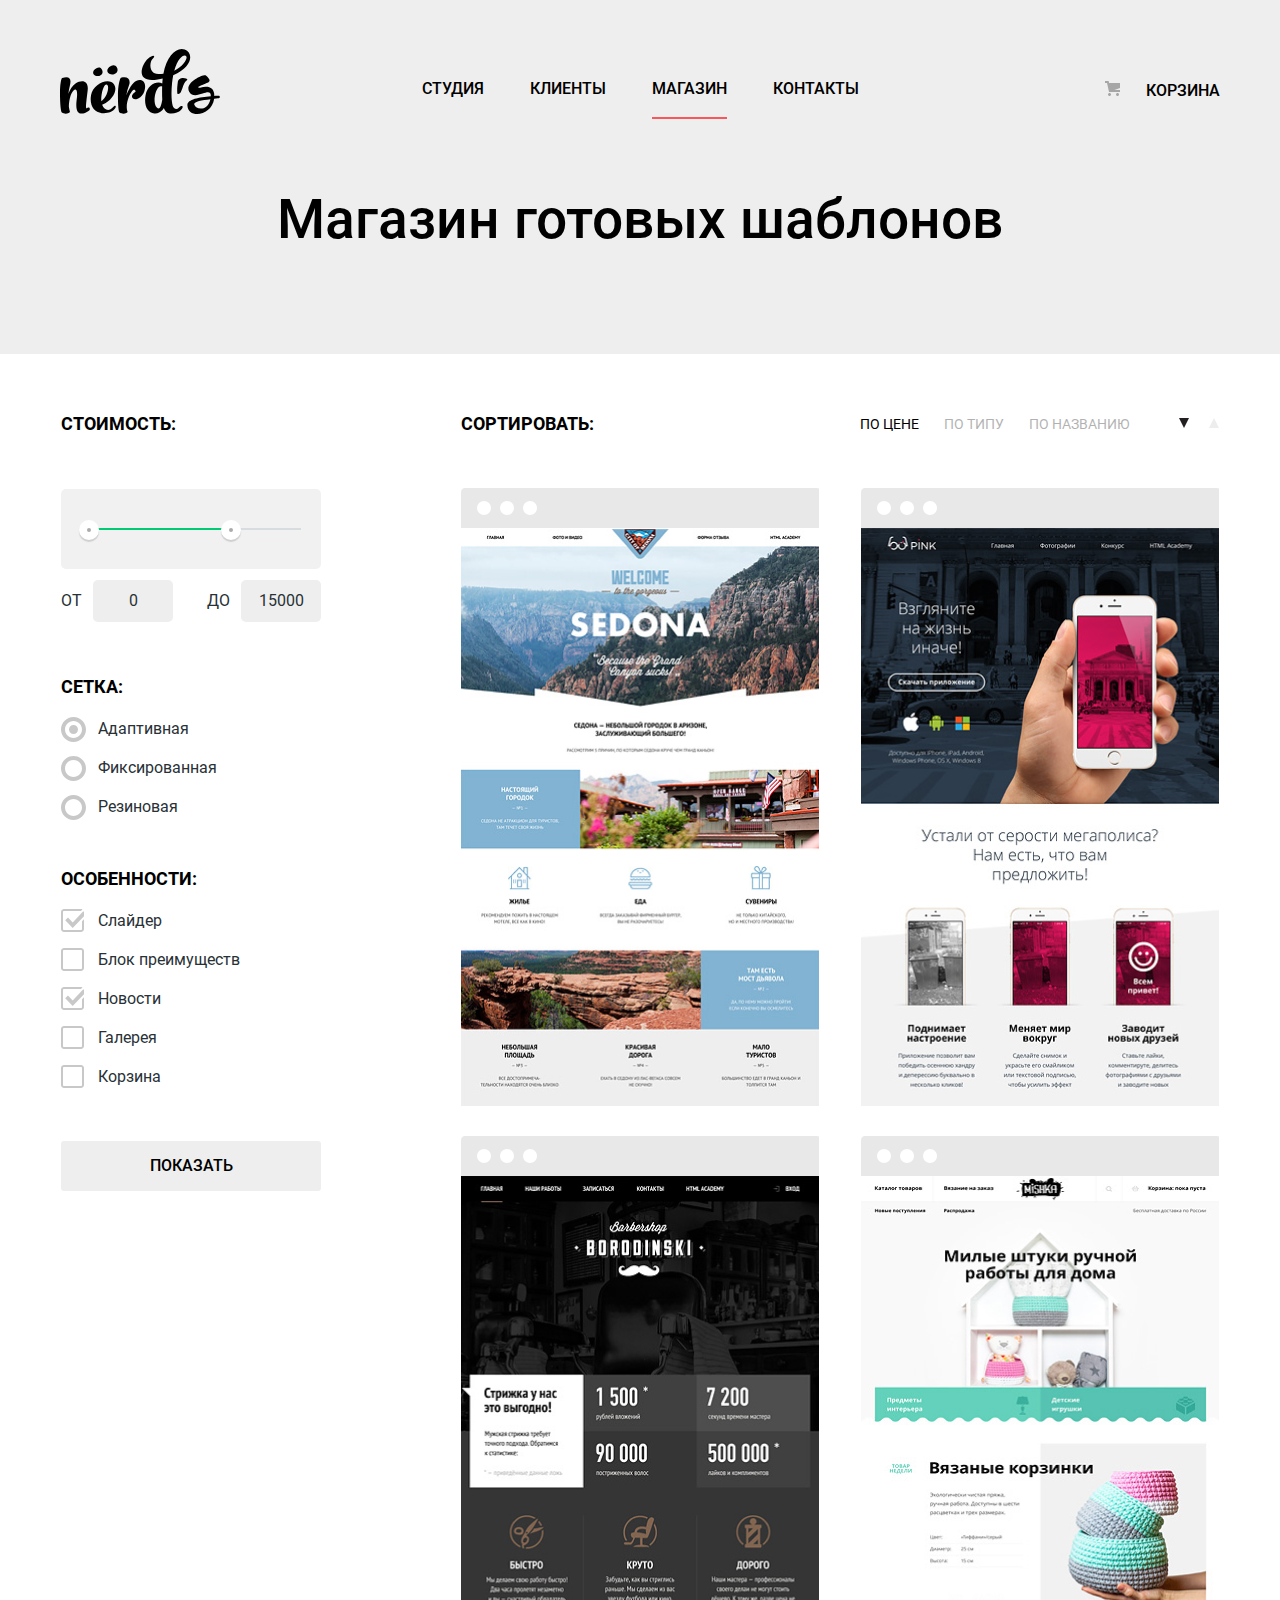
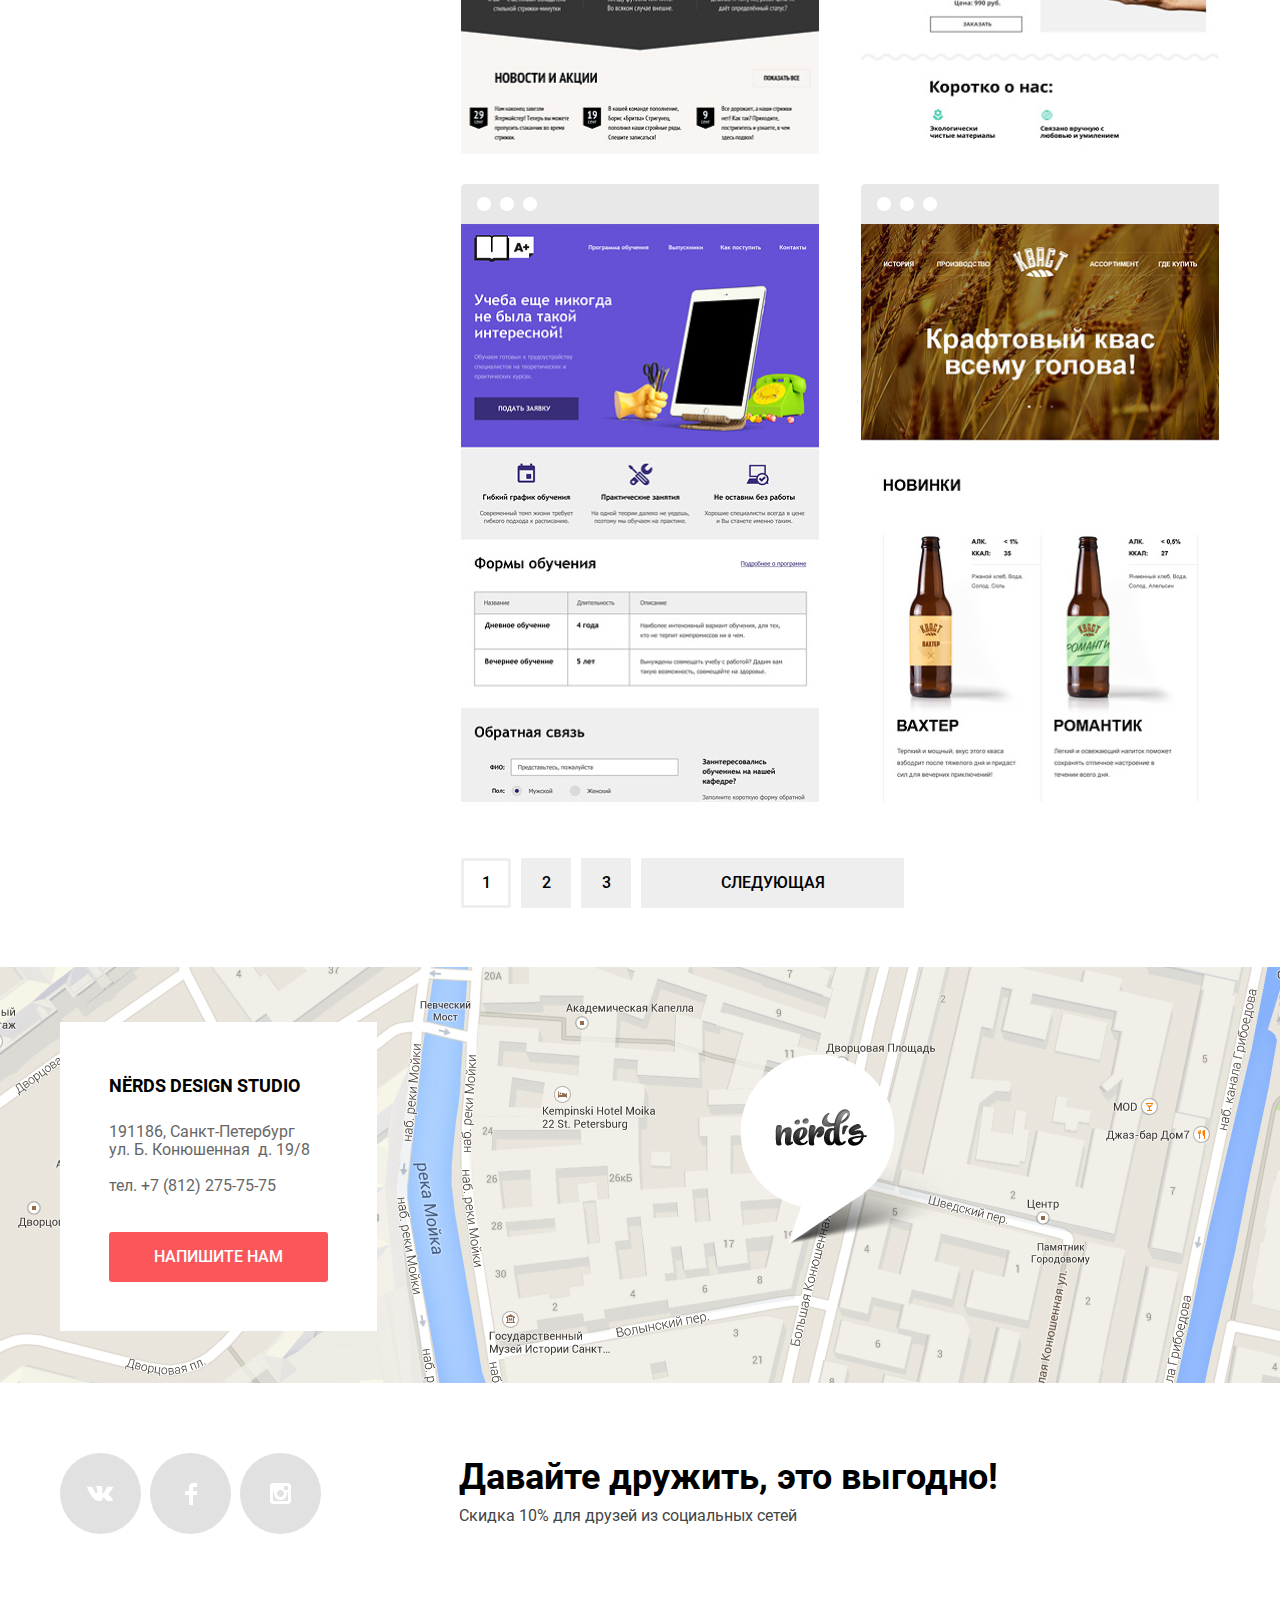
==== commit 02bd0c13: "Внёс правки" ====
--- a/catalog.html
+++ b/catalog.html
@@ -33,22 +33,22 @@
 
       <ul class="navigation__list">
         <li class="navigation__item">
-          <a href="blank.html" aria-label="ссыдка на страницу Студия">Студия</a>
+          <a href="blank.html">Студия</a>
         </li>
         <li class="navigation__item">
-          <a href="blank.html" aria-label="ссылка  на страницу клиенты">Клиенты</a>
+          <a href="blank.html">Клиенты</a>
         </li>
         <li class="navigation__item navigation--current">
-          <a href="catalog.html" aria-label="ссылка на страницу Магазин">Магазин</a>
+          <a href="catalog.html">Магазин</a>
         </li>
         <li class="navigation__item">
-          <a href="blank.html" aria-label="ссылка на страницу контакты">Контакты</a>
+          <a href="blank.html">Контакты</a>
         </li>
 
       </ul>
 
       <div class="basket">
-        <a href="blank.html" aria-label="Корзина">
+        <a href="blank.html">
           <svg width="15" height="15" viewBox="0 0 15 15" fill="none" xmlns="http://www.w3.org/2000/svg">
             <path
               d="M4.5 15C5.32843 15 6 14.3284 6 13.5C6 12.6716 5.32843 12 4.5 12C3.67157 12 3 12.6716 3 13.5C3 14.3284 3.67157 15 4.5 15Z"
@@ -158,34 +158,20 @@
 
         <h3 class="sort__title">Сортировать:</h3>
         <ul class="sort__list">
-
           <li class="sort__item">
             <a class="sort__item--button sort__item--current" href="blank.html">По цене</a>
           </li>
-
           <li class="sort__item">
             <a class="sort__item--button" href="blank.html">По типу</a>
-
           </li>
-
           <li class="sort__item">
             <a class="sort__item--button" href="blank.html">По названию</a>
           </li>
-
-          <li class="sort__item">
-            <a class="sort__item--button sort__item--current" href="blank.html">
-              <img src="img/icon-down-price.png" alt="По убыванию">
-            </a>
-          </li>
-
-          <li class="sort__item">
-            <a class="sort__item--button " href="blank.html">
-              <img src="img/icon-up-price.png" alt="По возрастанию">
-            </a>
-          </li>
-
-
         </ul>
+        <div class="sort-button">
+          <a class="sort-button__down sort-button--current" href="#" aria-label="по убыванию"></a>
+          <a class="sort-button__up" href="#" aria-label="по возрастанию"></a>
+        </div>
 
       </div>
 
@@ -266,22 +252,22 @@
 
       <ul class="pages">
         <li class="pages__number">
-          <a class="button button--pages current">
+          <a class="pages__button current-button">
             <span>1</span>
           </a>
         </li>
         <li class="pages__number">
-          <a class="button button--pages" href="blank.html">
+          <a class="pages__button" href="blank.html">
             <span>2</span>
           </a>
         </li>
         <li class="pages__number">
-          <a class="button button--pages" href=" blank.html">
+          <a class="pages__button" href=" blank.html">
             <span>3</span>
           </a>
         </li>
         <li class="pages__number">
-          <a class="button button--pages" href="blank.html">
+          <a class="pages__button" href="blank.html">
             <span>Cледующая</span>
           </a>
       </ul>
@@ -307,7 +293,7 @@
           <p class="contacts__adress">191186, Санкт-Петербург
             ул. Б. Конюшенная &nbsp;д.&nbsp;19/8</p>
           <p class="contacts__phone">тел.
-            <a href="tel:+78122757575" aria-label="телефон студии Нёрдс">+7 (812) 275-75-75</a>
+            <a href="tel:+78122757575">+7 (812) 275-75-75</a>
           </p>
           <button class="button button--contacts" type="button" aria-label="кнопка напишите нам">Напишите нам</button>
         </div>
@@ -369,7 +355,7 @@
         <label for="textarea" class="feedback__textarea">Текст письма:
           <textarea id="textarea" name="textarea" placeholder="В свободной форме"></textarea>
         </label>
-        <button class="button button--feedback" type="submit" aria-label="кнопка отправить">ОТПРАВИТЬ</button>
+        <button class="button button--feedback" type="submit">ОТПРАВИТЬ</button>
         <button class="popup__close" type="button" aria-label="кнопка закрыть"></button>
       </form>
     </div>
--- a/css/style.min.css
+++ b/css/style.min.css
@@ -1 +1 @@
-@font-face{font-family:"Roboto";src:local(Roboto),url(../fonts/roboto.woff2) format("woff2"),url(../fonts/roboto.woff) format("woff");font-weight:400;font-style:normal}@font-face{font-family:"Roboto";src:url(../fonts/robotobold.woff2) format("woff2"),url(../fonts/robotobold.woff) format("woff");font-weight:700;font-style:bold}@font-face{font-family:"Roboto";src:url(../fonts/robotomedium.woff2) format("woff2"),url(../fonts/robotomedium.woff) format("woff");font-weight:500;font-style:normal}@-webkit-keyframes bounce{0%{-webkit-transform:translateY(-2000px);transform:translateY(-2000px)}70%{-webkit-transform:translateY(30px);transform:translateY(30px)}90%{-webkit-transform:translateY(-10px);transform:translateY(-10px)}100%{-webkit-transform:translateY(0);transform:translateY(0)}}@keyframes bounce{0%{-webkit-transform:translateY(-2000px);transform:translateY(-2000px)}70%{-webkit-transform:translateY(30px);transform:translateY(30px)}90%{-webkit-transform:translateY(-10px);transform:translateY(-10px)}100%{-webkit-transform:translateY(0);transform:translateY(0)}}@-webkit-keyframes shake{0%,100%{-webkit-transform:translateX(0);transform:translateX(0)}10%,30%,50%,70%,90%{-webkit-transform:translateX(-10px);transform:translateX(-10px)}20%,40%,60%,80%{-webkit-transform:translateX(10px);transform:translateX(10px)}}@keyframes shake{0%,100%{-webkit-transform:translateX(0);transform:translateX(0)}10%,30%,50%,70%,90%{-webkit-transform:translateX(-10px);transform:translateX(-10px)}20%,40%,60%,80%{-webkit-transform:translateX(10px);transform:translateX(10px)}}:root{--basic-text-black:#283136;--basic-black:#000;--basic-light-black:#4D4D4D;--basic-red:#FB565A;--basic-grey:#EEE;--basic-green:#00CA74;--basic-yellow:#EFC849;--basic-shadow-grey:#E1E1E1;--basic-white:#FFF;--basic-discount-text:#444;--contacts-grey:#666;--focus-red:#E74246;--active-red:#D7373B;--focus-green:#00BC6C;--active-green:#00AA62;--focus-yellow:#EAB534;--active-yellow:#E5A722;--focus-grey:#DFDFDF;--active-grey:#D5D5D5}.page{height:100%}.page__body{display:-ms-grid;display:grid;-ms-grid-rows:-webkit-min-content 1fr -webkit-min-content;-ms-grid-rows:min-content 1fr min-content;grid-template-rows:-webkit-min-content 1fr -webkit-min-content;grid-template-rows:min-content 1fr min-content;-ms-flex-line-pack:start;align-content:start;min-height:100%;margin:0;padding:0;font-family:"Roboto","Arial",sans-serif;font-size:16px;line-height:24px;font-weight:400;color:var(--basic-text-black);background:var(--basic-white)}.visually-hidden{position:absolute;clip:rect(1px,1px,1px,1px);padding:0;border:0;height:1px;width:1px;overflow:hidden}img{max-width:100%;height:auto}.header{background-color:var(--basic-grey)}.wrapper{position:relative;max-width:1160px;margin:0 auto}.button{display:inline-block;padding:16px 40px;font-style:normal;font-weight:500;font-size:16px;line-height:18px;text-align:center;text-decoration:none;text-transform:uppercase;border-radius:3px;border:none;color:var(--basic-white);background:var(--basic-red);outline:none;-webkit-transition:.6s ease-in-out;-o-transition:.6s ease-in-out;transition:.6s ease-in-out}.button:focus,.button:hover{background-color:var(--focus-red)}.button:active{background:var(--active-red);-webkit-box-shadow:inset 0 3px 0 rgba(0,1,1,0.1);box-shadow:inset 0 3px 0 rgba(0,1,1,0.1)}.navigation__logo{display:-ms-inline-grid;display:inline-grid}.navigation__logo--catalog:hover,.navigation__logo--catalog:focus{opacity:.7}.navigation__logo--catalog:active{opacity:.3}.navigation{display:-ms-grid;display:grid;-ms-grid-columns:160px 40px 1fr 40px 160px;grid-template-columns:160px 1fr 160px;-webkit-column-gap:40px;-moz-column-gap:40px;column-gap:40px;-webkit-box-align:center;-ms-flex-align:center;align-items:center;justify-items:center;margin-top:48px;line-height:30px;font-weight:500;color:var(--basic-black);background-color:transparent;text-transform:uppercase}.navigation__list{display:-webkit-box;display:-ms-flexbox;display:flex;-webkit-box-orient:horizontal;-webkit-box-direction:normal;-ms-flex-direction:row;flex-direction:row;-ms-flex-wrap:wrap;flex-wrap:wrap;-webkit-box-pack:start;-ms-flex-pack:start;justify-content:space-between;-ms-flex-item-align:end;align-self:flex-end;min-width:437px;margin:0;padding:0;list-style-type:none}.navigation__item{position:relative;text-align:center;margin-bottom:10px;min-width:30px}.navigation__item:last-child{padding-right:0}.navigation--current::before{content:"";display:block;position:absolute;bottom:-15px;left:0;min-width:75px;height:2px;background-color:var(--basic-red);opacity:1}.navigation__list a,.basket a{color:var(--basic-black);text-decoration:none;outline:none}.basket{margin-top:20px;-ms-flex-item-align:center;-ms-grid-row-align:center;align-self:center;-moz-text-align-last:justify;text-align-last:justify;padding-left:44px;min-width:115px}.navigation__list a:hover,.navigation__list a:focus,.basket a:hover span,.basket a:focus span{color:var(--basic-red);-webkit-transition:.6s ease-in-out;-o-transition:.6s ease-in-out;transition:.6s ease-in-out}.navigation__list a:active,.basket a:active span{color:var(--basic-black);opacity:30%;-webkit-transition:.25s ease-in-out;-o-transition:.25s ease-in-out;transition:.25s ease-in-out}.slider{position:relative;background-color:var(--basic-grey)}.slider__list{display:-ms-grid;display:grid;margin:0;padding:0;min-height:431px;list-style-type:none;text-align:left}.slider__item--description{max-width:530px;padding-top:78px;word-break:break-word}.slider__item h2{margin:0;padding:0;font-style:normal;font-weight:500;font-size:55px;line-height:55px;color:var(--basic-black);white-space:pre-line}.slider__item p{margin:0;padding:0;margin-top:27px;margin-bottom:39px;white-space:pre-line}.slider__item:first-child{background-image:url(../img/slider-first.png);background-position:99% 100%;background-repeat:no-repeat}.slider__item:nth-child(2){background-image:url(../img/slider-second.png);background-position:99% 100%;background-repeat:no-repeat}.slider__item:nth-child(3){background-image:url(../img/slider-third.png);background-position:99% 100%;background-repeat:no-repeat}.slider__item{display:none}.slider__item--current{display:block}.slider__navigation{position:absolute;display:-webkit-box;display:-ms-flexbox;display:flex;justify-content:space-between;left:50%;bottom:22%;min-width:90px;-webkit-transform:translateX(-50%);-ms-transform:translateX(-50%);transform:translateX(-50%)}.slider__button{position:relative;border-radius:50%;height:18px;width:18px;background:var(--basic-white);outline:none;border:none;cursor:pointer}.slider__button--current::before{content:"";display:inline-block;position:relative;width:4px;height:4px;right:2px;bottom:2px;border:2px solid #c1c1c1;border-radius:50%}.offers{padding:0;margin-top:80px;margin-bottom:82px;background-color:var(--basic-white)}.offers__item--applications img{background:var(--basic-green)}.offers__item--presentations img{background:var(--basic-yellow)}.offers__list{display:-ms-grid;display:grid;padding:0;-ms-grid-columns:300px 100px 300px 100px 300px;grid-template-columns:repeat(3,300px);-webkit-column-gap:100px;-moz-column-gap:100px;column-gap:100px;list-style:none}.offers__item h2{margin-bottom:17px;margin-top:18px;font-family:"Roboto";font-style:normal;font-weight:700;font-size:24px;line-height:30px;color:var(--basic-black);text-transform:uppercase;word-break:break-word}.offers__item p{white-space:pre-line;min-width:280px;min-height:48px;margin-bottom:32px;word-break:break-word}.about-company{display:-ms-grid;display:grid;padding:0;margin-bottom:50px;-ms-grid-columns:1fr 152px 1fr;grid-template-columns:1fr 1fr;-webkit-column-gap:152px;-moz-column-gap:152px;column-gap:152px;-ms-grid-rows:1fr;grid-template-rows:1fr}.about-company>:nth-child(1){-ms-grid-row:1;-ms-grid-column:1}.about-company>:nth-child(2){-ms-grid-row:1;-ms-grid-column:3}.about-company::after{content:"";display:block;position:absolute;width:1160px;height:2px;background-color:var(--basic-grey);margin-bottom:30px}.company{min-width:650px;margin-top:73px;word-break:break-word}.company h3{margin-top:40px;margin-bottom:23px;font-family:inherit;font-size:16px;font-weight:700;color:var(--basic-text-black);text-transform:uppercase}.company__title{margin:0;margin-bottom:32px;font-family:inherit;font-style:normal;font-weight:500;font-size:45px;line-height:45px;color:var(--basic-black)}.company__text{margin:0}.company__list{position:relative;margin:0;padding:0;list-style:none}.company__item{position:relative;padding-left:36px;margin-bottom:24px}.company__item::before{content:"";position:absolute;left:0;top:50%;width:25px;height:2px;background-color:var(--basic-red)}.statistics{margin:0;margin-top:39px;padding:0}.statistics h3{margin-top:30px;margin-bottom:31px;text-align:center;font-style:normal;font-weight:700;font-size:16px;line-height:24px;text-transform:uppercase;color:var(--basic-black)}.indication{display:-webkit-box;display:-ms-flexbox;display:flex;-webkit-box-align:start;-ms-flex-align:start;align-items:flex-start;-webkit-box-orient:horizontal;-webkit-box-direction:normal;-ms-flex-direction:row;flex-direction:row;-ms-flex-wrap:wrap;flex-wrap:wrap;list-style-type:none;padding:0;margin:0}.indication li{max-width:119px}.indication__term{margin:0;margin-bottom:13px;font-family:"Roboto";font-style:normal;font-weight:700;font-size:45px;line-height:64px;color:var(--basic-black)}.indication__text{margin:0;font-family:inherit;font-weight:400;font-style:normal;font-size:16px;line-height:18px;color:var(--basic-text-black);word-break:break-word}.indication sup{font-weight:700;font-style:normal;font-size:26px;line-height:40px;color:var(--basic-black)}.clients{position:relative;min-height:180px;margin-bottom:82px}.clients::before,.clients::after{content:"";position:absolute;opacity:1;width:100%;height:2px;background-color:var(--basic-grey)}.clients::after{top:100%;left:0}.clients__list{display:-ms-grid;display:grid;-ms-grid-columns:260px 40px 260px 40px 260px 40px 260px;grid-template-columns:repeat(4,260px);-webkit-column-gap:40px;-moz-column-gap:40px;column-gap:40px;row-gap:30px;-webkit-box-align:center;-ms-flex-align:center;align-items:center;margin:0;padding-left:0;list-style:none;padding-top:50px;padding-bottom:44px;outline:none}.clients__item{position:relative}.clients__item:first-child{padding-top:10px}.clients__link{display:-webkit-box;display:-ms-flexbox;display:flex;-webkit-box-orient:horizontal;-webkit-box-direction:normal;-ms-flex-direction:row;flex-direction:row;-webkit-box-pack:center;-ms-flex-pack:center;justify-content:center;opacity:.2}.clients__item::after{content:"";position:absolute;margin:0;margin-left:50px;width:2px;height:58px;bottom:50%;right:-23px;opacity:1;background-color:var(--basic-grey);-webkit-transform:translateY(50%);-ms-transform:translateY(50%);transform:translateY(50%)}.clients__item:nth-child(4n+4)::after{display:none}.clients__link:hover,.clients__link:focus{opacity:1;-webkit-transition:.25s ease-in-out;-o-transition:.25s ease-in-out;transition:.25s ease-in-out}.clients__link:active{opacity:.1}.button--item{padding:16px 54px;background:var(--basic-red);text-transform:none}.button--item:active>span{opacity:.3}.button--green{background-color:var(--basic-green)}.button--green:hover,.button--green:focus{background:var(--focus-green)}.button--green:active{background:var(--active-green)}.button--green:active>span{opacity:.3}.button--yellow{background-color:var(--basic-yellow)}.button--yellow:hover,.button--yellow:focus{background:var(--focus-yellow)}.button--yellow:active{background:var(--active-yellow)}.button--yellow:active>span{opacity:.3}.button--red{background-color:var(--basic-red)}.button--red:active>span{opacity:.3}.button--catalog{width:100%;margin-top:50px;color:var(--basic-black);background:var(--basic-grey);text-transform:none;vertical-align:text-top;cursor:pointer}.button--catalog:hover,.button--catalog:focus{background:var(--focus-grey);outline:none}.button--catalog:active{background:var(--active-grey)}.button--catalog:active>span{opacity:.3}.button--contacts{padding:16px 45px}.button--contacts:hover,.button--contacts:focus{outline:none;cursor:pointer}.socials__button:hover,.socials__button:focus{background:-webkit-gradient(linear,left bottom,left top,from(#E74246),to(#E74246)),#FFF;background:-o-linear-gradient(bottom,#E74246,#E74246),#FFF;background:linear-gradient(0deg,#E74246,#E74246),#FFF;-webkit-transition:.25s ease-in-out;-o-transition:.25s ease-in-out;transition:.25s ease-in-out}.socials__button:active{background:-webkit-gradient(linear,left bottom,left top,from(#D7373B),to(#D7373B)),#FFF;background:-o-linear-gradient(bottom,#D7373B,#D7373B),#FFF;background:linear-gradient(0deg,#D7373B,#D7373B),#FFF;-webkit-box-shadow:inset 0 3px 0 rgba(0,1,1,0.1);box-shadow:inset 0 3px 0 rgba(0,1,1,0.1);-webkit-transition:.25s ease-in-out;-o-transition:.25s ease-in-out;transition:.25s ease-in-out}.socials__button:active>svg{opacity:.3;-webkit-transition:.25s ease-in-out;-o-transition:.25s ease-in-out;transition:.25s ease-in-out}.socials__button{display:-webkit-box;display:-ms-flexbox;display:flex;-webkit-box-align:center;-ms-flex-align:center;align-items:center;-webkit-box-pack:center;-ms-flex-pack:center;justify-content:center;background:-webkit-gradient(linear,left bottom,left top,from(#E1E1E1),to(#E1E1E1)),#FFF;background:-o-linear-gradient(bottom,#E1E1E1,#E1E1E1),#FFF;background:linear-gradient(0deg,#E1E1E1,#E1E1E1),#FFF;width:81px;height:81px;border-radius:50%;outline:none}.button--pages{display:-webkit-box;display:-ms-flexbox;display:flex;-ms-flex-wrap:wrap;flex-wrap:wrap;-webkit-box-pack:center;-ms-flex-pack:center;justify-content:center;-webkit-box-align:center;-ms-flex-align:center;align-items:center;height:50px;min-width:50px;padding:0;text-align:center;color:var(--basic-black);background:var(--basic-grey)}.button--pages:focus,.button--pages:hover{background:var(--focus-grey)}.button--pages:active{background:var(--active-grey);-webkit-box-shadow:inset 0 3px 0 rgba(0,1,1,0.1);box-shadow:inset 0 3px 0 rgba(0,1,1,0.1)}.button--pages:active>span{opacity:.3}.current{-webkit-box-sizing:border-box;box-sizing:border-box;background-color:var(--basic-white);border:3px solid var(--basic-grey);border-radius:3px;cursor:pointer}.sort__item--button{opacity:.3}.sort__item--button:hover,.sort__item--button:focus{opacity:60%;color:var(--basic-black)}.sort__item--button:active{color:var(--basic-black);opacity:100%}.sort__item--current{color:var(--basic-black);opacity:100%}.footer{margin-bottom:50px}.map-contacts{position:relative}.contacts{position:relative;min-width:1160px;margin-bottom:15px}.map{width:100%;height:416px;background-size:cover;background-image:url(../img/map.jpg);background-position:bottom}.write-us{position:absolute;left:0;bottom:59px;padding:49px;background-color:var(--basic-white);text-align:left}.contacts__title{margin:0;padding-bottom:22px;font-style:normal;font-weight:700;font-size:18px;line-height:30px;color:var(--basic-black);text-transform:uppercase}.contacts__phone,.contacts__adress{white-space:pre-line;margin:0;font-weight:400;font-style:normal;color:var(--contacts-grey);font-size:16px;line-height:18px}.marker{position:absolute;bottom:146px;right:249px;margin:auto}.contacts__phone{white-space:normal;margin-top:18px;margin-bottom:37px}.contacts__phone a{font-weight:400;font-style:normal;color:var(--contacts-grey);font-size:16px;line-height:18px;text-decoration:none}.socials-discount{display:-ms-grid;display:grid;-ms-grid-columns:360px 1fr;grid-template-columns:360px 1fr}.socials{display:-webkit-box;display:-ms-flexbox;display:flex;-webkit-box-orient:horizontal;-webkit-box-direction:normal;-ms-flex-direction:row;flex-direction:row;-ms-flex-wrap:wrap;flex-wrap:wrap;margin-top:48px;padding:0;list-style:none}.socials__item{padding-right:9px}.discount{display:-webkit-box;display:-ms-flexbox;display:flex;-webkit-box-orient:vertical;-webkit-box-direction:normal;-ms-flex-direction:column;flex-direction:column;-ms-flex-item-align:center;align-self:center;-ms-flex-wrap:wrap;flex-wrap:wrap;margin-left:39px;margin-top:5px}.discount__title{margin:0;padding-top:25px;font-weight:700;font-style:normal;font-size:36px;line-height:36px;color:var(--basic-black);text-align:left;margin-bottom:0}.discount__text{margin:0;padding-top:10px;font-weight:400;font-style:normal;font-size:16px;line-height:22px;color:var(--basic-discount-text);text-align:left}.popup{display:none;position:fixed;top:20%;right:0;bottom:20%;left:0;max-width:960px;min-height:587px;margin:auto;background:var(--basic-white);-webkit-box-shadow:0 20px 40px rgba(0,0,0,0.4);box-shadow:0 20px 40px rgba(0,0,0,0.4)}.popup-show{display:block;-webkit-animation:bounce .6s;animation:bounce .6s}.popup-error{-webkit-animation:shake .6s;animation:shake .6s}.popup__title{position:relative;margin:0;margin-bottom:33px;padding-left:100px;padding-top:62px;font-style:normal;font-weight:700;font-size:45px;line-height:53px;color:var(--basic-black)}.popup__close{position:absolute;display:block;width:21px;height:21px;right:92px;top:-20%;background-image:url(../img/popup-close-icon.svg);opacity:.3;border:none;background-color:var(--basic-white);outline:none;-webkit-transition:.25 ease-in-out;-o-transition:.25 ease-in-out;transition:.25 ease-in-out}.popup__close:hover{opacity:1;cursor:pointer}.popup__close:active{opacity:.1}.feedback{position:relative;display:-ms-grid;display:grid;margin-left:100px;-ms-grid-columns:360px 40px 360px;grid-template-columns:repeat(2,360px);-webkit-column-gap:40px;-moz-column-gap:40px;column-gap:40px}.feedback__input:invalid{min-height:50px;margin-top:9px;margin-bottom:32px;padding-left:12px;border:2px solid var(--focus-red);border-radius:3px;font-family:"Roboto";font-style:normal;font-weight:700;font-size:16px;text-align:left;line-height:18px;color:var(--focus-red)}.feedback__input,.feedback__input:valid{-webkit-box-sizing:border-box;box-sizing:border-box;min-height:50px;margin-top:9px;margin-bottom:32px;padding-left:12px;border:2px solid #D7DCDE;border-radius:3px;font-family:"Roboto";font-style:normal;font-weight:700;font-size:16px;text-align:left;line-height:18px;color:var(--basic-discount-text);opacity:.5}.feedback__email{display:-ms-grid;display:grid;-ms-grid-column:2;-ms-grid-column-span:1;grid-column:2 / 3;-ms-grid-row:1;-ms-grid-row-span:1;grid-row:1 / 2}.feedback__name{display:-ms-grid;display:grid;-ms-grid-column:1;-ms-grid-column-span:1;grid-column:1 / 2;-ms-grid-row:1;-ms-grid-row-span:1;grid-row:1 / 2}.button--feedback{width:260px;height:50px;outline:none}.button--feedback:hover{cursor:pointer}.feedback__textarea{display:-ms-grid;display:grid;-ms-grid-column:1;-ms-grid-column-span:2;grid-column:1 / 3;-ms-grid-row:2;-ms-grid-row-span:1;grid-row:2 / 3}.feedback__input:hover,.feedback__input:hover{min-height:50px;border:2px solid #B4B9BB}.feedback__input:focus,.feedback__input:focus{opacity:1;min-height:50px;border:2px solid var(--basic-black)}.feedback label{font-family:"Roboto";font-style:normal;font-weight:700;font-size:16px;line-height:18px;color:var(--basic-black)}.feedback__textarea textarea{-webkit-box-sizing:border-box;box-sizing:border-box;min-height:118px;padding-top:15px;padding-left:15px;margin-top:9px;margin-bottom:50px;resize:none;font-family:"Roboto";font-style:normal;font-weight:700;font-size:16px;text-align:left;line-height:18px;color:var(--basic-discount-text);opacity:.5;border:2px solid #D7DCDE;border-radius:3px}.feedback__textarea textarea:focus{border:2px solid var(--basic-black);opacity:1}.feedback__textarea textarea:hover{border:2px solid #B4B9BB}.catalog{display:-ms-grid;display:grid;-ms-grid-columns:260px 1fr;grid-template-columns:260px 1fr;margin-bottom:59px;margin-top:54px}.catalog__form fieldset{padding:0;margin:0;border:none}.catalog__form{-ms-grid-row:1;-ms-grid-row-span:2;grid-row:1 / 3}.types{margin-left:140px}.header h1{text-align:center;font-weight:500;font-style:normal;font-size:55px;line-height:55px;color:var(--basic-black);margin:0;padding:78px 50px 107px}.price__filter{margin:0;padding:0;width:260px;margin:50px auto}.price__controls{position:relative;height:41px;margin-bottom:11px;padding-top:39px;padding-right:20px;padding-left:20px;background-color:#f1f1f1;border-radius:5px}.button-price{position:absolute;top:31px;left:0;width:4px;height:4px;padding:2px;border:8px solid #fff;background-color:#ababab;border-radius:50%;-webkit-box-shadow:0 2px 1px 0 #cfcfcf;box-shadow:0 2px 1px 0 #cfcfcf;cursor:pointer}.button-price--min{left:18px}.button-price--max{left:160px}.price__scale{height:2px;background:#d7dcde}.price__bar{width:70%;height:2px;background:var(--basic-green)}.grid,.features{display:-webkit-box;display:-ms-flexbox;display:flex;-webkit-box-orient:vertical;-webkit-box-direction:normal;-ms-flex-direction:column;flex-direction:column;width:208px}.price__value{font-style:normal;font-weight:400;font-size:16px;line-height:22px;color:var(--basic-text-black)}.grid__input+span::before{content:"";position:absolute;left:0;top:15px;width:25px;height:25px;background-image:url(../img/catalog/grid-radio-off.svg);background-repeat:no-repeat;background-position:0 0;opacity:.3}.grid__input+span:hover::before,.grid__input+span:focus::before{opacity:1}.grid__input:disabled+span::before{opacity:.1}.grid__input:checked+span::after{content:"";position:absolute;left:8px;top:23px;width:9px;height:9px;background-image:url(../img/catalog/grid-radio-on.svg);background-repeat:no-repeat;background-position:0 0;opacity:.3}.grid__input:checked+span:hover::after,.grid__input:checked+span:focus::after{opacity:1}.grid__input:checked:disabled+span::after{opacity:.1}.price__value input{width:80px;padding:10px 0;margin-left:7px;border:none;border-radius:5px;text-align:center;font-family:inherit;font-size:inherit;line-height:22px;color:var(--basic-text-black);background:var(--basic-grey)}.price__value--min-price{margin-right:30px}.features__title,.grid__title,.price__title{font-style:normal;font-weight:700;font-size:18px;line-height:30px;color:var(--basic-black);text-transform:uppercase}.grid__text,.features__text{font-style:normal;font-weight:400;font-size:16px;line-height:19px;color:var(--basic-text-black)}.features__title{padding-top:45px}.features__input+span::before{content:"";position:absolute;display:block;left:0;top:15px;width:23px;height:23px;background-image:url(../img/catalog/features-checkbox-off.svg);background-repeat:no-repeat;background-position:0 0;opacity:.3}.features__input:checked+span::before{content:"";position:absolute;left:0;top:15px;width:23px;height:23px;background-image:url(../img/catalog/features-checkbox-on.svg);background-repeat:no-repeat;background-position:0 0}.features__input:checked+span:hover::before,.features__input:checked+span:focus::before{opacity:1}.features__input:checked:disabled+span::before{opacity:.1}.features__input:disabled+span::before{opacity:.1}.features__input+span:hover::before,.features__input+span:focus::before{opacity:1}.features label,.grid label{position:relative;display:block;cursor:pointer;padding-top:15px;padding-left:37px}.sort{display:-webkit-box;display:-ms-flexbox;display:flex;-webkit-box-orient:horizontal;-webkit-box-direction:normal;-ms-flex-direction:row;flex-direction:row;-webkit-box-pack:justify;-ms-flex-pack:justify;justify-content:space-between;text-transform:uppercase}.sort__title{display:-webkit-box;display:-ms-flexbox;display:flex;margin:0;font-style:normal;font-weight:700;font-size:18px;line-height:30px;color:var(--basic-black)}.sort__list{display:-webkit-box;display:-ms-flexbox;display:flex;-ms-flex-item-align:center;align-self:center;-webkit-box-pack:end;-ms-flex-pack:end;justify-content:flex-end;-ms-flex-wrap:wrap;flex-wrap:wrap;margin:0;padding:0;font-style:normal;font-weight:400;font-size:14px;line-height:18px;color:var(--basic-black);list-style-type:none}.sort__item{padding-right:28px}.sort__item:last-child{padding-right:0}.sort__item:nth-child(4){padding-right:20px;padding-left:15px}.sort__item a{color:var(--basic-black);text-decoration:none;outline:none}.button--templates{margin-top:32px;margin-bottom:43px;padding:16px 75px}.templates{margin-left:140px}.templates__card{position:absolute;bottom:0;opacity:0;left:0;width:100%;background:var(--basic-grey);text-align:center;outline:none;cursor:pointer;-webkit-transition:.5s ease-in-out;-o-transition:.5s ease-in-out;transition:.5s ease-in-out;word-break:break-word}.templates__list{display:-ms-grid;display:grid;-ms-grid-columns:1fr 42px 1fr;grid-template-columns:1fr 1fr;row-gap:30px;-webkit-column-gap:42px;-moz-column-gap:42px;column-gap:42px;padding:0;margin:0;margin-top:49px;margin-bottom:56px;list-style:none}.templates__item{display:-ms-grid;display:grid;position:relative;min-width:358px;min-height:617px}.templates__title{display:inline-block;margin:0;padding-top:28px;padding-bottom:11px;text-decoration:none;font-style:normal;font-weight:700;font-size:18px;line-height:30px;text-align:center;text-transform:uppercase;color:var(--basic-black);outline:none}.templates__title:hover,.templates__title:focus{color:var(--basic-red)}.templates__title:active{color:var(--basic-black);opacity:30%}.templates__text{margin:0;min-width:255px;min-height:36px;white-space:pre-line;font-style:normal;font-weight:400;font-size:16px;line-height:18px;color:var(--contacts-grey)}.templates__item::before{content:"";display:block;position:relative;width:100%;height:40px;background-image:url(../img/catalog/browse-template.svg);opacity:.12;top:0;left:0}.templates__item:hover::before,.templates__item:focus::before{opacity:1}.templates__item:focus,.templates__item:hover{-webkit-box-shadow:0 6px 15px rgba(0,1,1,0.25);box-shadow:0 6px 15px rgba(0,1,1,0.25)}.templates__item:hover>.templates__card,.templates__item:focus>.templates__card{opacity:1}.pages{display:-webkit-box;display:-ms-flexbox;display:flex;-ms-flex-wrap:wrap;flex-wrap:wrap;margin:0;padding:0;font-style:normal;font-weight:500;font-size:16px;line-height:18px;list-style-type:none}.pages a{color:var(--basic-black);text-decoration:none;margin-right:10px;vertical-align:middle}.pages li:last-child{width:273px}
+@font-face{font-family:"Roboto";src:local(Roboto),url(../fonts/roboto.woff2) format("woff2"),url(../fonts/roboto.woff) format("woff");font-weight:400;font-style:normal}@font-face{font-family:"Roboto";src:url(../fonts/robotobold.woff2) format("woff2"),url(../fonts/robotobold.woff) format("woff");font-weight:700;font-style:bold}@font-face{font-family:"Roboto";src:url(../fonts/robotomedium.woff2) format("woff2"),url(../fonts/robotomedium.woff) format("woff");font-weight:500;font-style:normal}@-webkit-keyframes bounce{0%{-webkit-transform:translateY(-2000px);transform:translateY(-2000px)}70%{-webkit-transform:translateY(30px);transform:translateY(30px)}90%{-webkit-transform:translateY(-10px);transform:translateY(-10px)}100%{-webkit-transform:translateY(0);transform:translateY(0)}}@keyframes bounce{0%{-webkit-transform:translateY(-2000px);transform:translateY(-2000px)}70%{-webkit-transform:translateY(30px);transform:translateY(30px)}90%{-webkit-transform:translateY(-10px);transform:translateY(-10px)}100%{-webkit-transform:translateY(0);transform:translateY(0)}}@-webkit-keyframes shake{0%,100%{-webkit-transform:translateX(0);transform:translateX(0)}10%,30%,50%,70%,90%{-webkit-transform:translateX(-10px);transform:translateX(-10px)}20%,40%,60%,80%{-webkit-transform:translateX(10px);transform:translateX(10px)}}@keyframes shake{0%,100%{-webkit-transform:translateX(0);transform:translateX(0)}10%,30%,50%,70%,90%{-webkit-transform:translateX(-10px);transform:translateX(-10px)}20%,40%,60%,80%{-webkit-transform:translateX(10px);transform:translateX(10px)}}:root{--basic-text-black:#283136;--basic-black:#000;--basic-light-black:#4D4D4D;--basic-element-black:#231F20;--basic-red:#FB565A;--basic-grey:#EEE;--basic-green:#00CA74;--basic-yellow:#EFC849;--basic-shadow-grey:#E1E1E1;--basic-white:#FFF;--basic-discount-text:#444;--triangle-hover:#A6A6A6;--contacts-grey:#666;--focus-red:#E74246;--active-red:#D7373B;--focus-green:#00BC6C;--active-green:#00AA62;--focus-yellow:#EAB534;--active-yellow:#E5A722;--focus-grey:#DFDFDF;--active-grey:#D5D5D5;--basic-lite-grey:#c1c1c1;--price-white:#f1f1f1}.page{height:100%}.page__body{display:-ms-grid;display:grid;-ms-grid-rows:-webkit-min-content 1fr -webkit-min-content;-ms-grid-rows:min-content 1fr min-content;grid-template-rows:-webkit-min-content 1fr -webkit-min-content;grid-template-rows:min-content 1fr min-content;-ms-flex-line-pack:start;align-content:start;min-height:100%;margin:0;padding:0;font-family:"Roboto","Arial",sans-serif;font-size:16px;line-height:24px;font-weight:400;color:var(--basic-text-black);background:var(--basic-white)}.visually-hidden{position:absolute;clip:rect(1px,1px,1px,1px);padding:0;border:0;height:1px;width:1px;overflow:hidden}img{max-width:100%;height:auto}.header{background-color:var(--basic-grey)}.wrapper{position:relative;max-width:1160px;margin:0 auto}.button{display:inline-block;padding:16px 40px;font-style:normal;font-weight:500;font-size:16px;line-height:18px;text-align:center;text-decoration:none;text-transform:uppercase;border-radius:3px;border:none;color:var(--basic-white);background:var(--basic-red);outline:none;-webkit-transition:.25s ease-in-out;-o-transition:.25s ease-in-out;transition:.25s ease-in-out}.button:focus,.button:hover{background-color:var(--focus-red)}.button:active{background:var(--active-red);-webkit-box-shadow:inset 0 3px 0 rgba(0,1,1,0.1);box-shadow:inset 0 3px 0 rgba(0,1,1,0.1)}.navigation__logo{display:-ms-inline-grid;display:inline-grid}.navigation__logo--catalog:hover,.navigation__logo--catalog:focus{opacity:.7}.navigation__logo--catalog:active{opacity:.3}.navigation{display:-ms-grid;display:grid;-ms-grid-columns:160px 40px 1fr 40px 160px;grid-template-columns:160px 1fr 160px;-webkit-column-gap:40px;-moz-column-gap:40px;column-gap:40px;-webkit-box-align:center;-ms-flex-align:center;align-items:center;justify-items:center;margin-top:48px;line-height:30px;font-weight:500;color:var(--basic-black);background-color:transparent;text-transform:uppercase}.navigation__list{display:-webkit-box;display:-ms-flexbox;display:flex;-webkit-box-orient:horizontal;-webkit-box-direction:normal;-ms-flex-direction:row;flex-direction:row;-ms-flex-wrap:wrap;flex-wrap:wrap;-webkit-box-pack:start;-ms-flex-pack:start;justify-content:space-between;-ms-flex-item-align:end;align-self:flex-end;min-width:437px;margin:0;padding:0;list-style-type:none}.navigation__item{position:relative;text-align:center;margin-bottom:10px;min-width:30px}.navigation__item:last-child{padding-right:0}.navigation--current::before{content:"";display:block;position:absolute;bottom:-15px;left:0;min-width:75px;height:2px;background-color:var(--basic-red);opacity:1}.navigation__list a,.basket a{color:var(--basic-black);text-decoration:none;outline:none}.basket{margin-top:20px;-ms-flex-item-align:center;-ms-grid-row-align:center;align-self:center;-moz-text-align-last:justify;text-align-last:justify;padding-left:44px;min-width:115px}.navigation__list a:hover,.navigation__list a:focus,.basket a:hover span,.basket a:focus span{color:var(--basic-red);-webkit-transition:.25s ease-in-out;-o-transition:.25s ease-in-out;transition:.25s ease-in-out}.navigation__list a:active,.basket a:active span{color:var(--basic-black);opacity:30%;-webkit-transition:.25s ease-in-out;-o-transition:.25s ease-in-out;transition:.25s ease-in-out}.slider{position:relative;background-color:var(--basic-grey)}.slider__list{display:-ms-grid;display:grid;margin:0;padding:0;min-height:431px;list-style-type:none;text-align:left}.slider__item--description{max-width:530px;padding-top:78px;word-break:break-word}.slider__item h2{margin:0;padding:0;font-style:normal;font-weight:500;font-size:55px;line-height:55px;color:var(--basic-black);white-space:pre-line}.slider__item p{margin:0;padding:0;margin-top:27px;margin-bottom:39px;white-space:pre-line}.slider__item:first-child{background-image:url(../img/slider-first.png);background-position:99% 100%;background-repeat:no-repeat}.slider__item:nth-child(2){background-image:url(../img/slider-second.png);background-position:99% 100%;background-repeat:no-repeat}.slider__item:nth-child(3){background-image:url(../img/slider-third.png);background-position:99% 100%;background-repeat:no-repeat}.slider__item{display:none}.slider__item--current{display:block}.slider__navigation{position:absolute;display:-webkit-box;display:-ms-flexbox;display:flex;justify-content:space-between;left:50%;bottom:22%;min-width:90px;-webkit-transform:translateX(-50%);-ms-transform:translateX(-50%);transform:translateX(-50%)}.slider__button{position:relative;border-radius:50%;height:18px;width:18px;background:var(--basic-white);outline:none;border:none;cursor:pointer}.slider__button--current::before{content:"";display:inline-block;position:relative;width:4px;height:4px;right:2px;bottom:2px;border:2px solid var(--triangle-hover);border-radius:50%}.offers{padding:0;margin-top:80px;margin-bottom:82px;background-color:var(--basic-white)}.offers__item--applications img{background:var(--basic-green)}.offers__item--presentations img{background:var(--basic-yellow)}.offers__list{display:-ms-grid;display:grid;padding:0;-ms-grid-columns:300px 100px 300px 100px 300px;grid-template-columns:repeat(3,300px);-webkit-column-gap:100px;-moz-column-gap:100px;column-gap:100px;list-style:none}.offers__item h2{margin-bottom:17px;margin-top:18px;font-family:"Roboto";font-style:normal;font-weight:700;font-size:24px;line-height:30px;color:var(--basic-black);text-transform:uppercase;word-break:break-word}.offers__item p{white-space:pre-line;min-width:280px;min-height:48px;margin-bottom:32px;word-break:break-word}.about-company{display:-ms-grid;display:grid;padding:0;margin-bottom:50px;-ms-grid-columns:1fr 152px 1fr;grid-template-columns:1fr 1fr;-webkit-column-gap:152px;-moz-column-gap:152px;column-gap:152px;-ms-grid-rows:1fr;grid-template-rows:1fr}.about-company>:nth-child(1){-ms-grid-row:1;-ms-grid-column:1}.about-company>:nth-child(2){-ms-grid-row:1;-ms-grid-column:3}.about-company::after{content:"";display:block;position:absolute;width:1160px;height:2px;background-color:var(--basic-grey);margin-bottom:30px}.company{min-width:650px;margin-top:73px;word-break:break-word}.company h3{margin-top:40px;margin-bottom:23px;font-family:inherit;font-size:16px;font-weight:700;color:var(--basic-text-black);text-transform:uppercase}.company__title{margin:0;margin-bottom:32px;font-family:inherit;font-style:normal;font-weight:500;font-size:45px;line-height:45px;color:var(--basic-black)}.company__text{margin:0}.company__list{position:relative;margin:0;padding:0;list-style:none}.company__item{position:relative;padding-left:36px;margin-bottom:24px}.company__item::before{content:"";position:absolute;left:0;top:50%;width:25px;height:2px;background-color:var(--basic-red)}.statistics{margin:0;margin-top:39px;padding:0}.statistics h3{margin-top:30px;margin-bottom:31px;text-align:center;font-style:normal;font-weight:700;font-size:16px;line-height:24px;text-transform:uppercase;color:var(--basic-black)}.indication{display:-webkit-box;display:-ms-flexbox;display:flex;-webkit-box-align:start;-ms-flex-align:start;align-items:flex-start;-webkit-box-orient:horizontal;-webkit-box-direction:normal;-ms-flex-direction:row;flex-direction:row;-ms-flex-wrap:wrap;flex-wrap:wrap;list-style-type:none;padding:0;margin:0}.indication li{max-width:119px}.indication__term{margin:0;margin-bottom:13px;font-family:"Roboto";font-style:normal;font-weight:700;font-size:45px;line-height:64px;color:var(--basic-black)}.indication__text{margin:0;font-family:inherit;font-weight:400;font-style:normal;font-size:16px;line-height:18px;color:var(--basic-text-black);word-break:break-word}.indication sup{font-weight:700;font-style:normal;font-size:26px;line-height:40px;color:var(--basic-black)}.clients{position:relative;min-height:180px;margin-bottom:82px}.clients::before,.clients::after{content:"";position:absolute;opacity:1;width:100%;height:2px;background-color:var(--basic-grey)}.clients::after{top:100%;left:0}.clients__list{display:-ms-grid;display:grid;-ms-grid-columns:260px 40px 260px 40px 260px 40px 260px;grid-template-columns:repeat(4,260px);-webkit-column-gap:40px;-moz-column-gap:40px;column-gap:40px;row-gap:30px;-webkit-box-align:center;-ms-flex-align:center;align-items:center;margin:0;padding-left:0;list-style:none;padding-top:50px;padding-bottom:44px;outline:none}.clients__item{position:relative}.clients__item:first-child{padding-top:10px}.clients__link{display:-webkit-box;display:-ms-flexbox;display:flex;-webkit-box-orient:horizontal;-webkit-box-direction:normal;-ms-flex-direction:row;flex-direction:row;-webkit-box-pack:center;-ms-flex-pack:center;justify-content:center;opacity:.2}.clients__item::after{content:"";position:absolute;margin:0;margin-left:50px;width:2px;height:58px;bottom:50%;right:-23px;opacity:1;background-color:var(--basic-grey);-webkit-transform:translateY(50%);-ms-transform:translateY(50%);transform:translateY(50%)}.clients__item:nth-child(4n+4)::after{display:none}.clients__link:hover,.clients__link:focus{opacity:1;-webkit-transition:.25s ease-in-out;-o-transition:.25s ease-in-out;transition:.25s ease-in-out}.clients__link:active{opacity:.1}.button--item{padding:16px 54px;background:var(--basic-red);text-transform:none}.button--item:active>span{opacity:.3}.button--green{background-color:var(--basic-green)}.button--green:hover,.button--green:focus{background:var(--focus-green)}.button--green:active{background:var(--active-green)}.button--green:active>span{opacity:.3}.button--yellow{background-color:var(--basic-yellow)}.button--yellow:hover,.button--yellow:focus{background:var(--focus-yellow)}.button--yellow:active{background:var(--active-yellow)}.button--yellow:active>span{opacity:.3}.button--red{background-color:var(--basic-red)}.button--red:active>span{opacity:.3}.button--catalog{width:100%;margin-top:50px;color:var(--basic-black);background:var(--basic-grey);text-transform:none;vertical-align:text-top;cursor:pointer}.button--catalog:hover,.button--catalog:focus{background:var(--focus-grey);outline:none}.button--catalog:active{background:var(--active-grey)}.button--catalog:active>span{opacity:.3}.button--contacts{padding:16px 45px}.button--contacts:hover,.button--contacts:focus{outline:none;cursor:pointer}.socials__button:hover,.socials__button:focus{background:-webkit-gradient(linear,left bottom,left top,from(#E74246),to(#E74246)),#FFF;background:-o-linear-gradient(bottom,#E74246,#E74246),#FFF;background:linear-gradient(0deg,#E74246,#E74246),#FFF;-webkit-transition:.25s ease-in-out;-o-transition:.25s ease-in-out;transition:.25s ease-in-out}.socials__button:active{background:-webkit-gradient(linear,left bottom,left top,from(#D7373B),to(#D7373B)),#FFF;background:-o-linear-gradient(bottom,#D7373B,#D7373B),#FFF;background:linear-gradient(0deg,#D7373B,#D7373B),#FFF;-webkit-box-shadow:inset 0 3px 0 rgba(0,1,1,0.1);box-shadow:inset 0 3px 0 rgba(0,1,1,0.1);-webkit-transition:.25s ease-in-out;-o-transition:.25s ease-in-out;transition:.25s ease-in-out}.socials__button:active>svg{opacity:.3;-webkit-transition:.25s ease-in-out;-o-transition:.25s ease-in-out;transition:.25s ease-in-out}.socials__button{display:-webkit-box;display:-ms-flexbox;display:flex;-webkit-box-align:center;-ms-flex-align:center;align-items:center;-webkit-box-pack:center;-ms-flex-pack:center;justify-content:center;background:-webkit-gradient(linear,left bottom,left top,from(#E1E1E1),to(#E1E1E1)),#FFF;background:-o-linear-gradient(bottom,#E1E1E1,#E1E1E1),#FFF;background:linear-gradient(0deg,#E1E1E1,#E1E1E1),#FFF;width:81px;height:81px;border-radius:50%;outline:none}.pages__button{display:-webkit-box;display:-ms-flexbox;display:flex;-ms-flex-wrap:wrap;flex-wrap:wrap;-webkit-box-pack:center;-ms-flex-pack:center;justify-content:center;-webkit-box-align:center;-ms-flex-align:center;align-items:center;height:50px;min-width:50px;padding:0;text-align:center;font-family:"Roboto";font-style:normal;font-weight:500;font-size:16px;line-height:18px;text-transform:uppercase;color:var(--basic-black);background:var(--basic-grey)}.pages__button:focus[href],.pages__button:hover[href]{background:var(--focus-grey);-webkit-transition:.25 ease-in-out;-o-transition:.25 ease-in-out;transition:.25 ease-in-out}.pages__button:active[href]{background:var(--active-grey);-webkit-box-shadow:inset 0 3px 0 rgba(0,1,1,0.1);box-shadow:inset 0 3px 0 rgba(0,1,1,0.1);-webkit-transition:.25 ease-in-out;-o-transition:.25 ease-in-out;transition:.25 ease-in-out}.pages__button:active[href]>span{opacity:.3}.current-button{-webkit-box-sizing:border-box;box-sizing:border-box;background-color:var(--basic-white);border:3px solid var(--basic-grey);border-radius:3px;cursor:pointer}.sort__item--button{opacity:.3}.sort__item--button:hover,.sort__item--button:focus{opacity:60%;color:var(--basic-black)}.sort__item--button:active{color:var(--basic-black);opacity:100%}.sort__item--current{color:var(--basic-black);opacity:100%}.footer{margin-bottom:50px}.map-contacts{position:relative}.contacts{position:relative;min-width:1160px;margin-bottom:15px}.map{width:100%;height:416px;background-size:cover;background-image:url(../img/map.jpg);background-position:bottom}.write-us{position:absolute;left:0;bottom:59px;padding:49px;background-color:var(--basic-white);text-align:left}.contacts__title{margin:0;padding-bottom:22px;font-style:normal;font-weight:700;font-size:18px;line-height:30px;color:var(--basic-black);text-transform:uppercase}.contacts__phone,.contacts__adress{white-space:pre-line;margin:0;font-weight:400;font-style:normal;color:var(--contacts-grey);font-size:16px;line-height:18px}.marker{position:absolute;bottom:146px;right:249px;margin:auto}.contacts__phone{white-space:normal;margin-top:18px;margin-bottom:37px}.contacts__phone a{font-weight:400;font-style:normal;color:var(--contacts-grey);font-size:16px;line-height:18px;text-decoration:none}.socials-discount{display:-ms-grid;display:grid;-ms-grid-columns:360px 1fr;grid-template-columns:360px 1fr}.socials{display:-webkit-box;display:-ms-flexbox;display:flex;-webkit-box-orient:horizontal;-webkit-box-direction:normal;-ms-flex-direction:row;flex-direction:row;-ms-flex-wrap:wrap;flex-wrap:wrap;margin-top:48px;padding:0;list-style:none}.socials__item{padding-right:9px}.discount{display:-webkit-box;display:-ms-flexbox;display:flex;-webkit-box-orient:vertical;-webkit-box-direction:normal;-ms-flex-direction:column;flex-direction:column;-ms-flex-item-align:center;align-self:center;-ms-flex-wrap:wrap;flex-wrap:wrap;margin-left:39px;margin-top:5px}.discount__title{margin:0;padding-top:25px;font-weight:700;font-style:normal;font-size:36px;line-height:36px;color:var(--basic-black);text-align:left;margin-bottom:0}.discount__text{margin:0;padding-top:10px;font-weight:400;font-style:normal;font-size:16px;line-height:22px;color:var(--basic-discount-text);text-align:left}.popup{display:none;position:fixed;top:20%;right:0;bottom:20%;left:0;max-width:960px;min-height:587px;margin:auto;background:var(--basic-white);-webkit-box-shadow:0 20px 40px rgba(0,0,0,0.4);box-shadow:0 20px 40px rgba(0,0,0,0.4)}.popup-show{display:block;-webkit-animation:bounce .6s;animation:bounce .6s}.popup-error{-webkit-animation:shake .6s;animation:shake .6s}.popup__title{position:relative;margin:0;margin-bottom:33px;padding-left:100px;padding-top:62px;font-style:normal;font-weight:700;font-size:45px;line-height:53px;color:var(--basic-black)}.popup__close{position:absolute;display:block;width:21px;height:21px;right:92px;top:-20%;background-image:url(../img/popup-close-icon.svg);opacity:.3;border:none;background-color:var(--basic-white);outline:none;-webkit-transition:.25 ease-in-out;-o-transition:.25 ease-in-out;transition:.25 ease-in-out}.popup__close:hover{opacity:1;cursor:pointer}.popup__close:active{opacity:.1}.feedback{position:relative;display:-ms-grid;display:grid;margin-left:100px;-ms-grid-columns:360px 40px 360px;grid-template-columns:repeat(2,360px);-webkit-column-gap:40px;-moz-column-gap:40px;column-gap:40px}.feedback__input:invalid{min-height:50px;margin-top:9px;margin-bottom:32px;padding-left:12px;border:2px solid var(--focus-red);border-radius:3px;font-family:"Roboto";font-style:normal;font-weight:700;font-size:16px;text-align:left;line-height:18px;color:var(--focus-red)}.feedback__input,.feedback__input:valid{-webkit-box-sizing:border-box;box-sizing:border-box;min-height:50px;margin-top:9px;margin-bottom:32px;padding-left:12px;border:2px solid #D7DCDE;border-radius:3px;font-family:"Roboto";font-style:normal;font-weight:700;font-size:16px;text-align:left;line-height:18px;color:var(--basic-discount-text);opacity:.5}.feedback__email{display:-ms-grid;display:grid;-ms-grid-column:2;-ms-grid-column-span:1;grid-column:2 / 3;-ms-grid-row:1;-ms-grid-row-span:1;grid-row:1 / 2}.feedback__name{display:-ms-grid;display:grid;-ms-grid-column:1;-ms-grid-column-span:1;grid-column:1 / 2;-ms-grid-row:1;-ms-grid-row-span:1;grid-row:1 / 2}.button--feedback{width:260px;height:50px;outline:none}.button--feedback:hover{cursor:pointer}.feedback__textarea{display:-ms-grid;display:grid;-ms-grid-column:1;-ms-grid-column-span:2;grid-column:1 / 3;-ms-grid-row:2;-ms-grid-row-span:1;grid-row:2 / 3}.feedback__input:hover,.feedback__input:hover{min-height:50px;border:2px solid #B4B9BB}.feedback__input:focus,.feedback__input:focus{opacity:1;min-height:50px;border:2px solid var(--basic-black)}.feedback label{font-family:"Roboto";font-style:normal;font-weight:700;font-size:16px;line-height:18px;color:var(--basic-black)}.feedback__textarea textarea{-webkit-box-sizing:border-box;box-sizing:border-box;min-height:118px;padding-top:15px;padding-left:15px;margin-top:9px;margin-bottom:50px;resize:none;font-family:"Roboto";font-style:normal;font-weight:700;font-size:16px;text-align:left;line-height:18px;color:var(--basic-discount-text);opacity:.5;border:2px solid #D7DCDE;border-radius:3px}.feedback__textarea textarea:focus{border:2px solid var(--basic-black);opacity:1}.feedback__textarea textarea:hover{border:2px solid #B4B9BB}.catalog{display:-ms-grid;display:grid;-ms-grid-columns:260px 1fr;grid-template-columns:260px 1fr;margin-bottom:59px;margin-top:55px}.catalog__form fieldset{padding:0;margin:0;border:none}.catalog__form{-ms-grid-row:1;-ms-grid-row-span:2;grid-row:1 / 3}.types{margin-left:140px}.header h1{text-align:center;font-weight:500;font-style:normal;font-size:55px;line-height:55px;color:var(--basic-black);margin:0;padding:78px 50px 107px}.price__filter{margin:0;padding:0;width:260px;margin:50px auto}.price__controls{position:relative;height:41px;margin-bottom:11px;padding-top:39px;padding-right:20px;padding-left:20px;background-color:var(--price-white);border-radius:5px}.button-price{position:absolute;top:31px;left:0;width:4px;height:4px;padding:2px;border:8px solid var(--basic-white);background-color:#ababab;border-radius:50%;-webkit-box-shadow:0 2px 1px 0 #cfcfcf;box-shadow:0 2px 1px 0 #cfcfcf;cursor:pointer}.button-price--min{left:18px}.button-price--max{left:160px}.price__scale{height:2px;background:#d7dcde}.price__bar{width:70%;height:2px;background:var(--basic-green)}.grid,.features{display:-webkit-box;display:-ms-flexbox;display:flex;-webkit-box-orient:vertical;-webkit-box-direction:normal;-ms-flex-direction:column;flex-direction:column;width:208px}.price__value{font-style:normal;font-weight:400;font-size:16px;line-height:22px;color:var(--basic-text-black)}.grid__input+span::before{content:"";position:absolute;left:0;top:15px;width:25px;height:25px;background-image:url(../img/catalog/grid-radio-off.svg);background-repeat:no-repeat;background-position:0 0;opacity:.3}.grid__input+span:hover::before,.grid__input+span:focus::before{opacity:1}.grid__input:disabled+span::before{opacity:.1}.grid__input:checked+span::after{content:"";position:absolute;left:8px;top:23px;width:9px;height:9px;background-image:url(../img/catalog/grid-radio-on.svg);background-repeat:no-repeat;background-position:0 0;opacity:.3}.grid__input:checked+span:hover::after,.grid__input:checked+span:focus::after{opacity:1}.grid__input:checked:disabled+span::after{opacity:.1}.price__value input{width:80px;padding:10px 0;margin-left:7px;border:none;border-radius:5px;text-align:center;font-family:inherit;font-size:inherit;line-height:22px;color:var(--basic-text-black);background:var(--basic-grey)}.price__value--min-price{margin-right:30px}.features__title,.grid__title,.price__title{font-style:normal;font-weight:700;font-size:18px;line-height:30px;color:var(--basic-black);text-transform:uppercase}.grid__text,.features__text{font-style:normal;font-weight:400;font-size:16px;line-height:19px;color:var(--basic-text-black)}.features__title{padding-top:45px}.features__input+span::before{content:"";position:absolute;display:block;left:0;top:15px;width:23px;height:23px;background-image:url(../img/catalog/features-checkbox-off.svg);background-repeat:no-repeat;background-position:0 0;opacity:.3}.features__input:checked+span::before{content:"";position:absolute;left:0;top:15px;width:23px;height:23px;background-image:url(../img/catalog/features-checkbox-on.svg);background-repeat:no-repeat;background-position:0 0}.features__input:checked+span:hover::before,.features__input:checked+span:focus::before{opacity:1}.features__input:checked:disabled+span::before{opacity:.1}.features__input:disabled+span::before{opacity:.1}.features__input+span:hover::before,.features__input+span:focus::before{opacity:1}.features label,.grid label{position:relative;display:block;cursor:pointer;padding-top:15px;padding-left:37px}.sort{display:-webkit-box;display:-ms-flexbox;display:flex;-webkit-box-orient:horizontal;-webkit-box-direction:normal;-ms-flex-direction:row;flex-direction:row;-webkit-box-pack:justify;-ms-flex-pack:justify;justify-content:space-between;text-transform:uppercase}.sort__title{display:-webkit-box;display:-ms-flexbox;display:flex;margin:0;min-width:360px;font-style:normal;font-weight:700;font-size:18px;line-height:30px;color:var(--basic-black)}.sort__list{position:relative;display:-webkit-box;display:-ms-flexbox;display:flex;-ms-flex-item-align:center;align-self:center;-webkit-box-pack:end;-ms-flex-pack:end;justify-content:space-between;-ms-flex-wrap:wrap;flex-wrap:wrap;margin:0;padding:0;margin-left:35px;font-style:normal;font-weight:400;font-size:14px;line-height:18px;color:var(--basic-black);list-style-type:none}.sort-button{position:relative;min-width:60px}.sort-button__down::before{content:"";position:absolute;display:block;width:0;height:0;right:30px;top:9px;border-style:solid;border-width:10px 5px 0;border-color:var(--triangle-hover) transparent transparent;opacity:.2;cursor:pointer}.sort-button__up::before{content:"";position:absolute;display:block;right:0;top:9px;width:0;height:0;border-style:solid;border-width:0 5px 10px;border-color:transparent transparent var(--triangle-hover);opacity:.2;cursor:pointer}.sort-button__up:hover::before,.sort-button__up:focus::before,.sort-button__down:hover::before,.sort-button__down:focus::before{opacity:1}.sort-button__up:active::before{opacity:1;border-color:transparent transparent var(--basic-element-black)}.sort-button_down:active::before{opacity:1;border-color:var(--basic-element-black) transparent transparent}.sort-button--current::before{opacity:1;border-color:var(--basic-element-black) transparent transparent}.sort__item a{color:var(--basic-black);text-decoration:none;outline:none;margin-right:25px}.button--templates{margin-top:32px;margin-bottom:43px;padding:16px 75px}.templates{margin-left:140px}.templates__card{position:absolute;bottom:0;opacity:0;left:0;width:100%;background:var(--basic-grey);text-align:center;outline:none;cursor:pointer;-webkit-transition:.5s ease-in-out;-o-transition:.5s ease-in-out;transition:.5s ease-in-out;word-break:break-word}.templates__list{display:-ms-grid;display:grid;-ms-grid-columns:1fr 42px 1fr;grid-template-columns:1fr 1fr;row-gap:30px;-webkit-column-gap:42px;-moz-column-gap:42px;column-gap:42px;padding:0;margin:0;margin-top:49px;margin-bottom:56px;list-style:none}.templates__item{display:-ms-grid;display:grid;position:relative;min-width:358px;min-height:617px}.templates__title{display:inline-block;margin:0;padding-top:28px;padding-bottom:11px;text-decoration:none;font-style:normal;font-weight:700;font-size:18px;line-height:30px;text-align:center;text-transform:uppercase;color:var(--basic-black);outline:none}.templates__title:hover,.templates__title:focus{color:var(--basic-red)}.templates__title:active{color:var(--basic-black);opacity:30%}.templates__text{margin:0;min-width:255px;min-height:36px;white-space:pre-line;font-style:normal;font-weight:400;font-size:16px;line-height:18px;color:var(--contacts-grey)}.templates__item::before{content:"";display:block;position:relative;width:100%;height:40px;background-image:url(../img/catalog/browse-template.svg);opacity:.12;top:0;left:0}.templates__item:hover::before,.templates__item:focus::before{opacity:1}.templates__item:focus,.templates__item:hover{-webkit-box-shadow:0 6px 15px rgba(0,1,1,0.25);box-shadow:0 6px 15px rgba(0,1,1,0.25)}.templates__item:hover>.templates__card,.templates__item:focus>.templates__card{opacity:1}.pages{display:-webkit-box;display:-ms-flexbox;display:flex;-ms-flex-wrap:wrap;flex-wrap:wrap;margin:0;padding:0;font-style:normal;font-weight:500;font-size:16px;line-height:18px;list-style-type:none}.pages a{color:var(--basic-black);text-decoration:none;margin-right:10px;vertical-align:middle}.pages li:last-child{width:273px}
